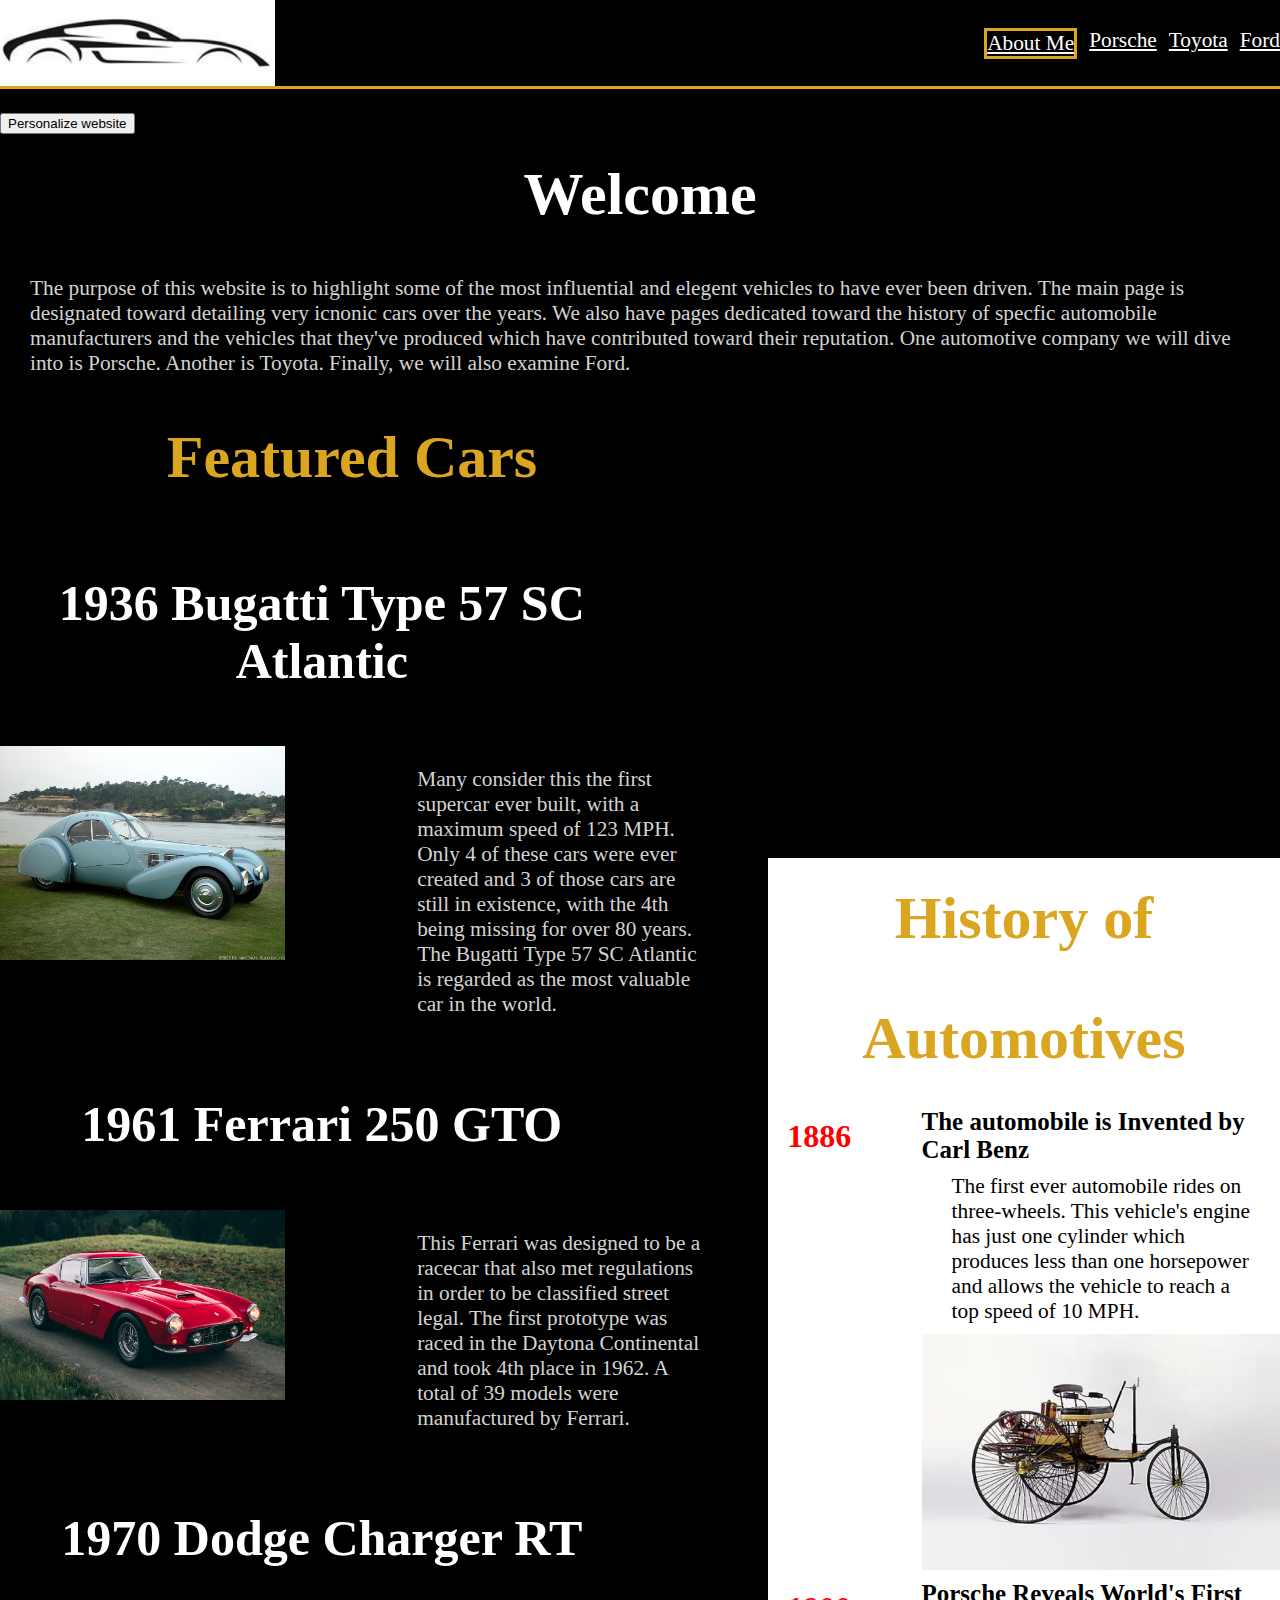
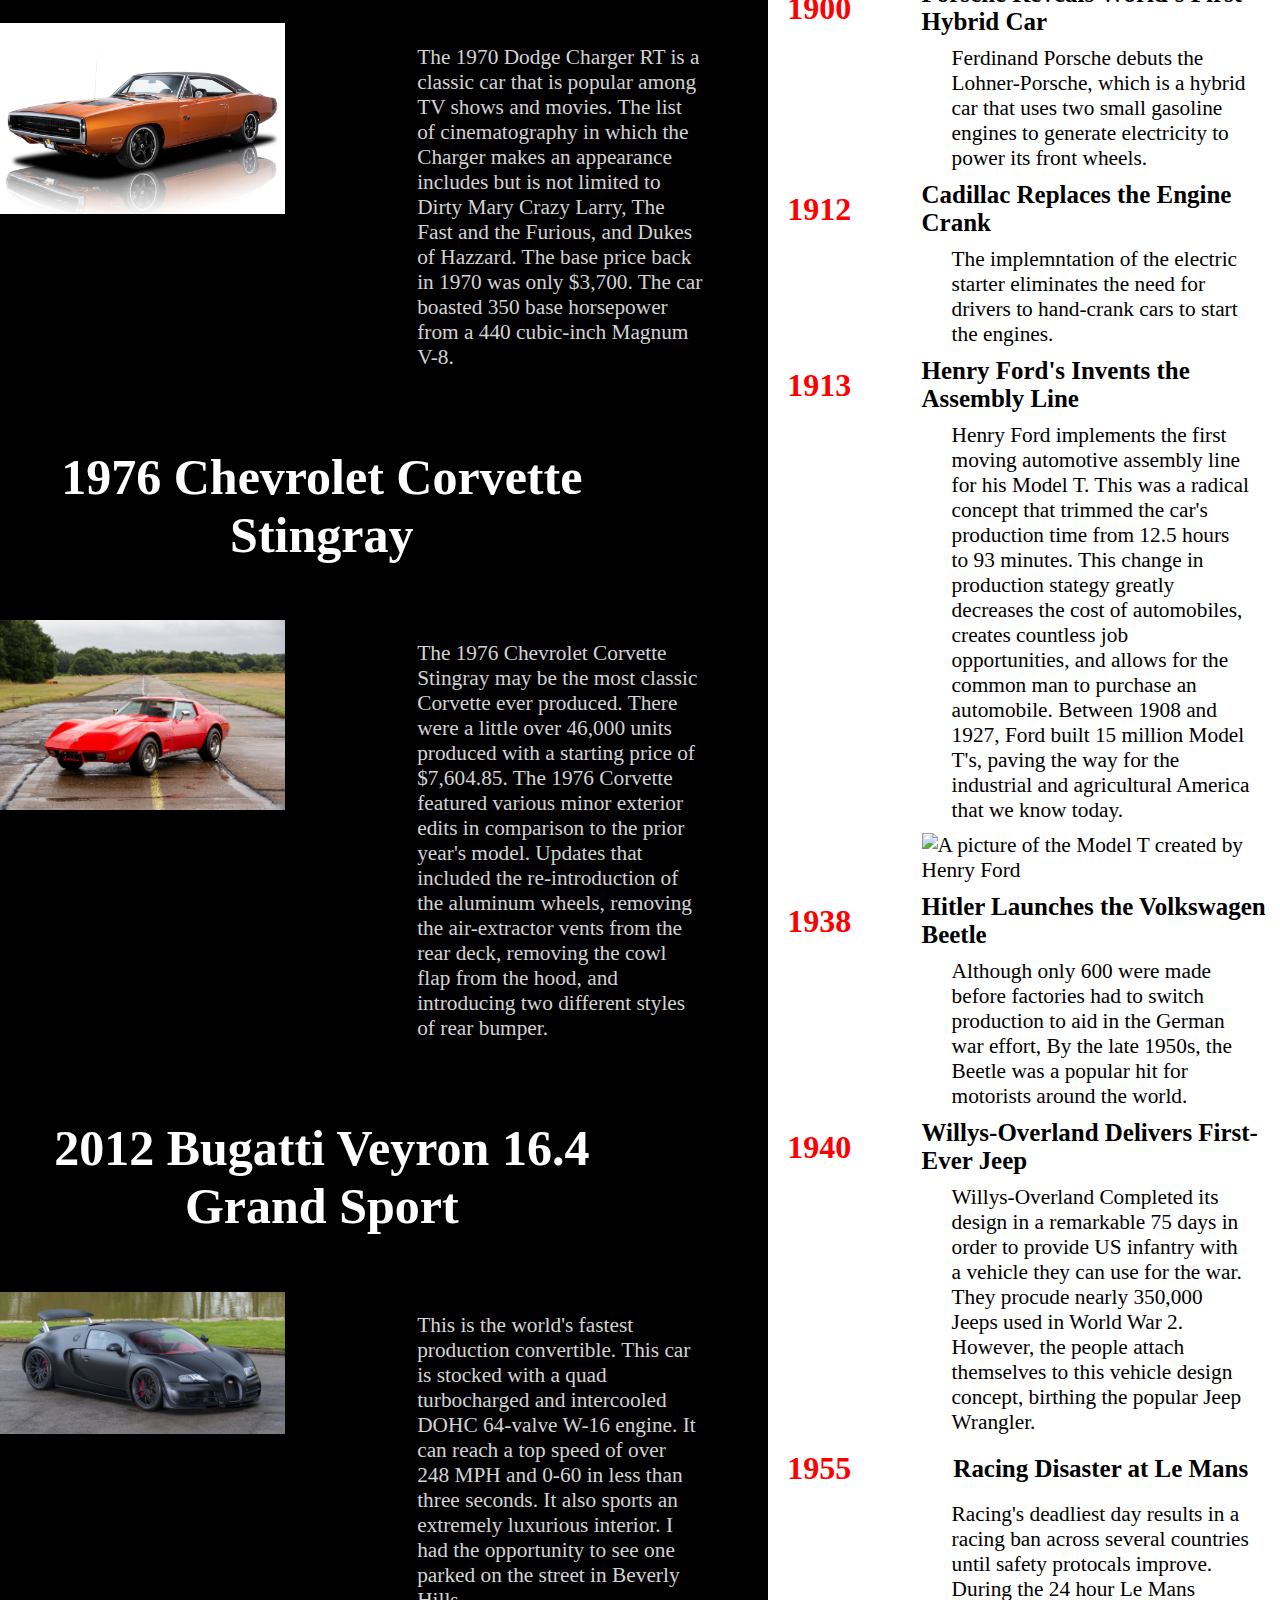
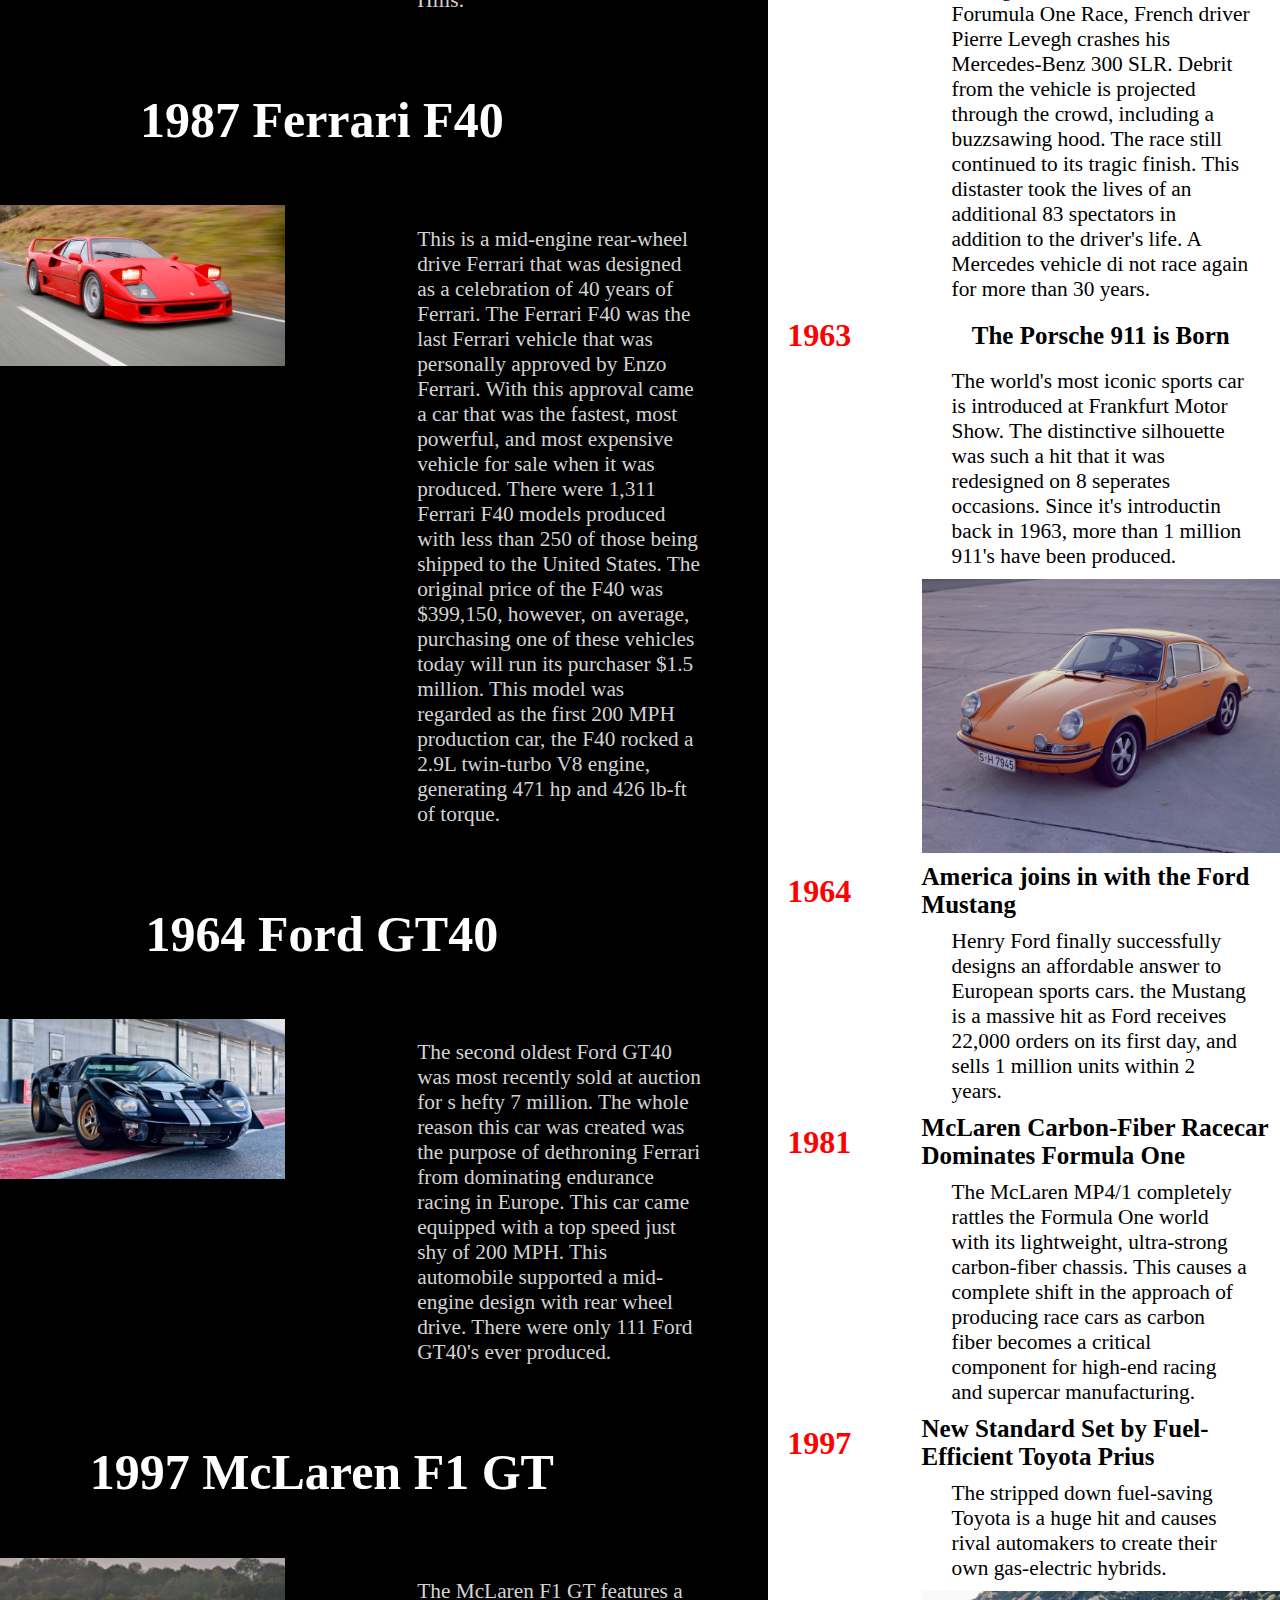
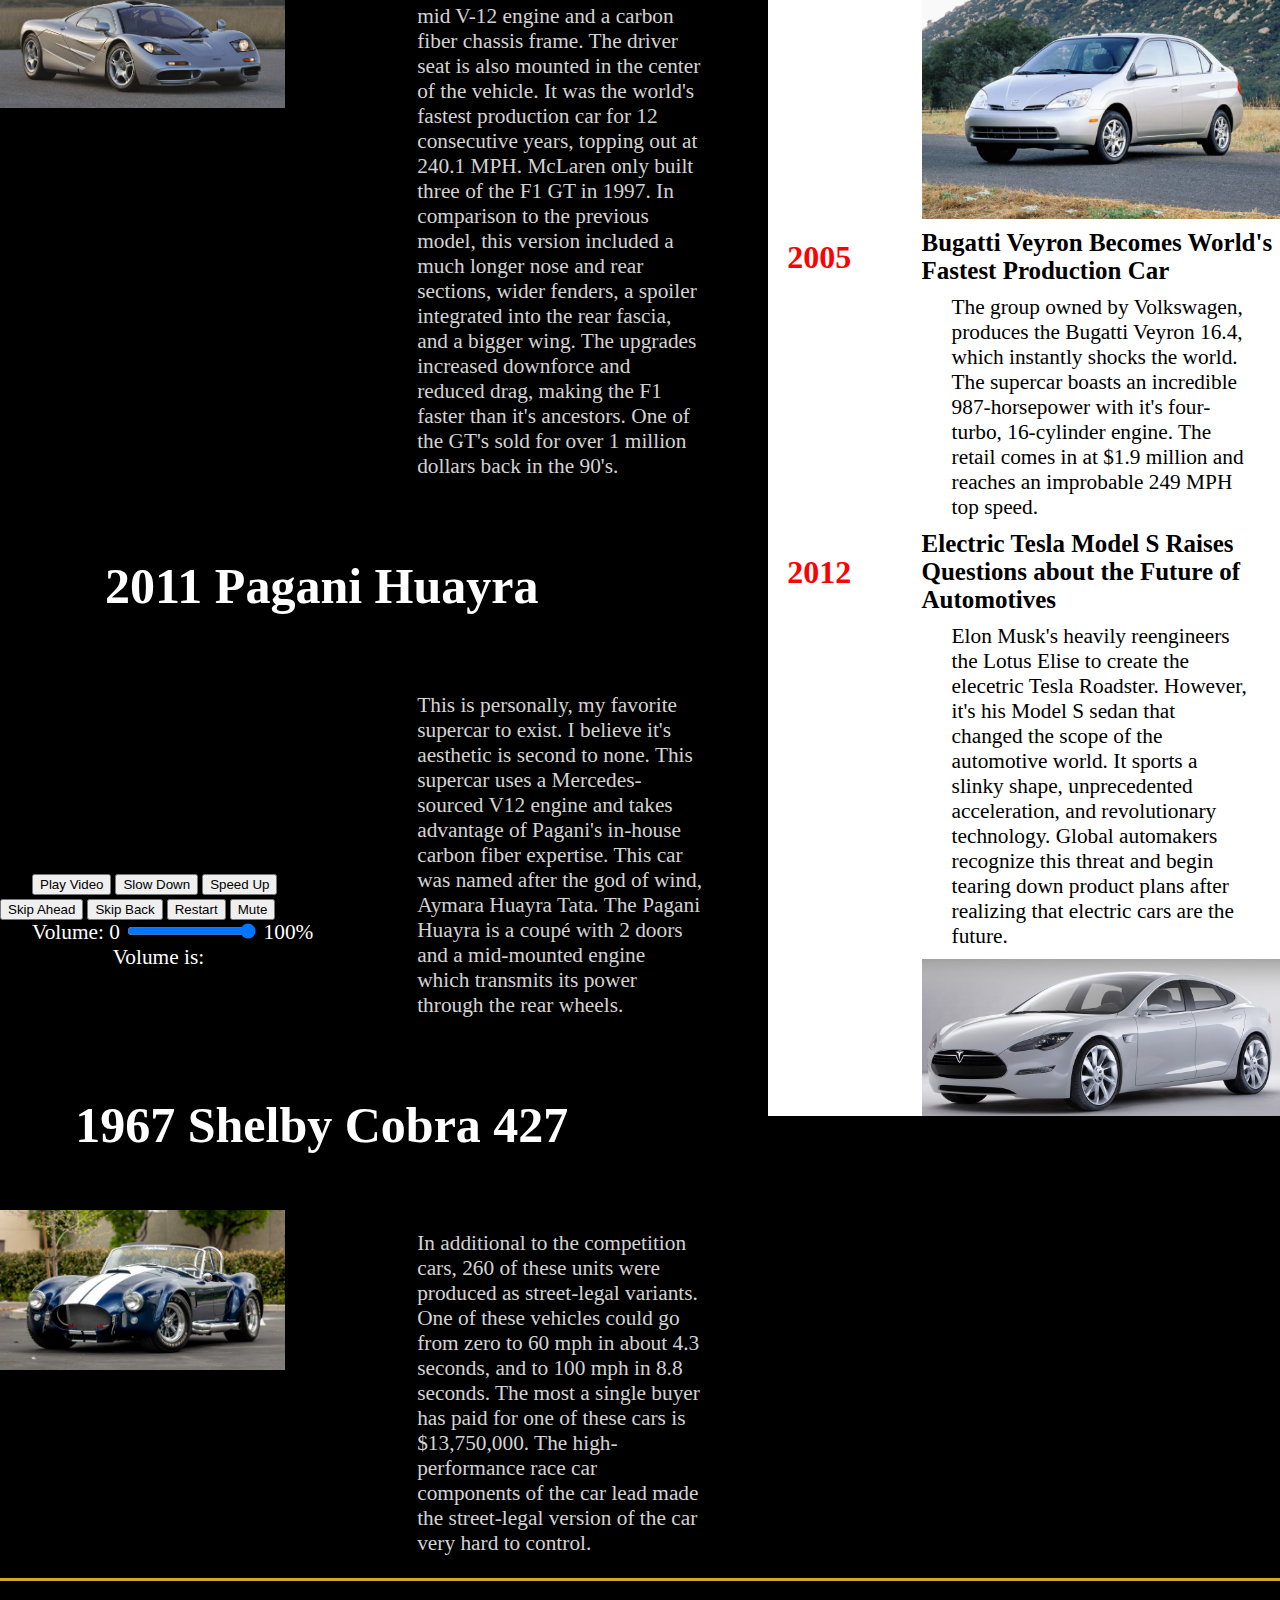
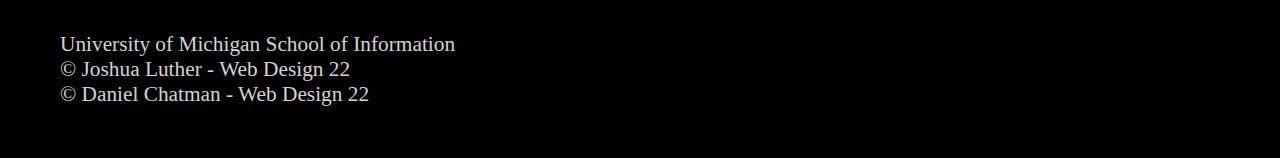
==== index.html @ d0c5b41c "Add files via upload" ====
<!DOCTYPE html>
<html lang="en">
<head>
    <meta charset="UTF-8">
    <link rel="stylesheet" type="text/css" href="css/html5reset.css">
    <link rel="stylesheet" type="text/css" href="css/starter.css">
    <link rel="stylesheet" type="text/css" href="css/style_index.css">
    <meta name="viewport" content="width=device-width, initial-scale=1.0">
    <title>Automotives</title>
</head>
<body>
    <a class = "skip" href="#main">Skip to Main Content</a>
    <header>
        <img src="images/logo.jpg" alt="Website's Emblem" id = "logo">
        <nav>
            <div class="nav_links">
                <a class="nav_item" id="index" href="index.html">About Me</a>
                <a class="nav_item" id="porsche" href="porsche.html">Porsche</a>
                <a class="nav_item" id="3rd_page" href="toyota.html">Toyota</a>
                <a class="nav_item" id="4th_page" href="ford.html">Ford</a>
            </div>
        </nav>
    </header>

    <main class="about" id="main">

        <button onclick="getpersonalizeddata()">Personalize website</button>

        <h1 id="welcome_h1">Welcome</h1>
        <p> The purpose of this website is to highlight some of the most influential and elegent vehicles to have ever been driven.
            The main page is designated toward detailing very icnonic cars over the years. 
            We also have pages dedicated toward the history of specfic automobile manufacturers and the vehicles that they've produced which have contributed toward their reputation.
            One automotive company we will dive into is Porsche. Another is Toyota. Finally, we will also examine Ford. </p>
        
        <div class = content>

            <div class = "history">

                <h1> History of Automotives </h1>

                <h2> 1886  </h2>
                <h3> The automobile is Invented by Carl Benz </h3>
                <p> The first ever automobile rides on three-wheels. This vehicle's engine has just one cylinder which produces 
                    less than one horsepower and allows the vehicle to reach a top speed of 10 MPH. </p>  
                <img src="images/history/first_automobile.jpg" alt="A picture of the very first automobile created by Carl Benz">
                
                <h2> 1900 </h2>
                <h3> Porsche Reveals World's First Hybrid Car</h3>
                <p> Ferdinand Porsche debuts the Lohner-Porsche, 
                    which is a hybrid car that uses two small gasoline engines to generate electricity to power its front wheels. </p>  

                <h2> 1912 </h2>
                <h3> Cadillac Replaces the Engine Crank </h3>
                <p> The implemntation of the electric starter eliminates the need for drivers to hand-crank cars to start the engines. </p> 

                <h2> 1913 </h2>
                <h3> Henry Ford's Invents the Assembly Line </h3>
                <p> Henry Ford implements the first moving automotive assembly line for his Model T. This was a radical concept that trimmed the car's production time from 12.5 hours to 93 minutes. 
                    This change in production stategy greatly decreases the cost of automobiles, creates countless job opportunities,
                    and allows for the common man to purchase an automobile. Between 1908 and 1927, Ford built 15 million Model T's, paving the way for the industrial and agricultural America that we know today. </p> 
                    <img src="images/history/model_t.jpg" alt="A picture of the Model T created by Henry Ford">

                <h2> 1938</h2>
                <h3> Hitler Launches the Volkswagen Beetle </h3>
                <p> Although only 600 were made before factories had to switch production to aid in the German war effort, 
                    By the late 1950s, the Beetle was a popular hit for motorists around the world. </p> 

                <h2> 1940 </h2>
                <h3> Willys-Overland Delivers First-Ever Jeep </h3>
                <p> Willys-Overland Completed its design in a remarkable 75 days in order to provide US infantry with a vehicle they can use for the war. 
                    They procude nearly 350,000 Jeeps used in World War 2.
                    However, the people attach themselves to this vehicle design concept, birthing the popular Jeep Wrangler. </p> 

                <h2> 1955 </h2>
                <h3> Racing Disaster at Le Mans </h3>
                <p> Racing's deadliest day results in a racing ban across several countries until safety protocals improve. 
                    During the 24 hour Le Mans Forumula One Race, French driver Pierre Levegh crashes his Mercedes-Benz 300 SLR. 
                    Debrit from the vehicle is projected through the crowd, including a buzzsawing hood. The race still continued to its tragic finish. 
                    This distaster took the lives of an additional 83 spectators in addition to the driver's life. 
                    A Mercedes vehicle di not race again for more than 30 years. </p> 

                <h2> 1963 </h2>
                <h3> The Porsche 911 is Born </h3>
                <p> The world's most iconic sports car is introduced at Frankfurt Motor Show. 
                    The distinctive silhouette was such a hit that it was redesigned on 8 seperates occasions. 
                    Since it's introductin back in 1963, more than 1 million 911's have been produced. </p> 
                    <img src="images/history/porsche_911.jpg" alt="A picture of the original 911 released by Porsche in 1963">

                <h2> 1964 </h2>
                <h3> America joins in with the Ford Mustang </h3>
                <p> Henry Ford finally successfully designs an affordable answer to European sports cars. 
                    the Mustang is a massive hit as Ford receives 22,000 orders on its first day, and sells 1 million units within 2 years. </p> 

                <h2> 1981 </h2>
                <h3> McLaren Carbon-Fiber Racecar Dominates Formula One</h3>
                <p> The McLaren MP4/1 completely rattles the Formula One world with its lightweight, ultra-strong carbon-fiber chassis. 
                    This causes a complete shift in the approach of producing race cars as carbon fiber becomes a critical component for high-end racing and supercar manufacturing. </p> 

                <h2> 1997 </h2>
                <h3> New Standard Set by Fuel-Efficient Toyota Prius </h3>
                <p> The stripped down fuel-saving Toyota is a huge hit and causes rival automakers to create their own gas-electric hybrids. </p> 
                    <img src="images/history/prius.jpg" alt="A picture of the original Prius released by Toyota in 1997">

                <h2> 2005 </h2>
                <h3> Bugatti Veyron Becomes World's Fastest Production Car </h3>
                <p> The group owned by Volkswagen, produces the Bugatti Veyron 16.4, which instantly shocks the world.
                    The supercar boasts an incredible 987-horsepower with it's four-turbo, 16-cylinder engine. 
                    The retail comes in at $1.9 million and reaches an improbable 249 MPH top speed. </p> 

                <h2> 2012 </h2>
                <h3> Electric Tesla Model S Raises Questions about the Future of Automotives </h3>
                <p> Elon Musk's heavily reengineers the Lotus Elise to create the elecetric Tesla Roadster. 
                    However, it's his Model S sedan that changed the scope of the automotive world. 
                    It sports a slinky shape, unprecedented acceleration, and revolutionary technology. 
                    Global automakers recognize this threat and begin tearing down product plans after realizing that electric cars are the future. </p> 
                <img src="images/history/tesla.jpg" alt="A picture of the Tesla Model S created by Elon Musk">

            </div>

            <div class = "features">

                <h1> Featured Cars</h1>

                <h2> 1936 Bugatti Type 57 SC Atlantic </h2>
                <img src="images/1936_Bugatti_Type57SCAtlantic1.jpg" alt="Image of a 1936 Bugatti Type 57 SC Atlantic">
                <p> Many consider this the first supercar ever built, with a maximum speed of 123 MPH. 
                    Only 4 of these cars were ever created and 3 of those cars are still in existence, with the 4th being missing for over 80 years. 
                    The Bugatti Type 57 SC Atlantic is regarded as the most valuable car in the world. </p>

                <h2> 1961 Ferrari 250 GTO </h2>
                <img src="images/1961_Ferrari_250.jpg" alt="Image of a 1961 Ferrari 250 GTO">
                <p> This Ferrari was designed to be a racecar that also met regulations in order to be classified street legal. 
                    The first prototype was raced in the Daytona Continental and took 4th place in 1962. 
                    A total of 39 models were manufactured by Ferrari. </p>

                <h2> 1970 Dodge Charger RT </h2>
                <img src="images/1970-dodge-charger-r-t.jpg" alt=" Image of a 1970 Dodge Charger RT">
                <p> The 1970 Dodge Charger RT is a classic car that is popular among TV shows and movies.
                    The list of cinematography in which the Charger makes an appearance includes but is not limited to Dirty Mary Crazy Larry, The Fast and the Furious, and Dukes of Hazzard. 
                    The base price back in 1970 was only $3,700. The car boasted 350 base horsepower from a 440 cubic-inch Magnum V-8. </p>


                <h2> 1976 Chevrolet Corvette Stingray </h2>
                <img  src="images/1976-chevrolet-corvette-stingray.jpg" alt="Image of a 1976 Chevrolet Corvette Stingray">
                <p> The 1976 Chevrolet Corvette Stingray may be the most classic Corvette ever produced. 
                    There were a little over 46,000 units produced with a starting price of $7,604.85. 
                    The 1976 Corvette featured various minor exterior edits in comparison to the prior year's model. 
                    Updates that included the re-introduction of the aluminum wheels, removing the air-extractor vents from the rear deck, 
                    removing the cowl flap from the hood, and introducing two different styles of rear bumper. </p>


                <h2> 2012 Bugatti Veyron 16.4 Grand Sport </h2>
                <img src="images/Bugatti_Veyron.jpeg" alt=" Image of a 2012 Bugatti Veyron 16.4 Grand Sport">
                <p> This is the world's fastest production convertible. This car is stocked with a quad turbocharged and intercooled DOHC 64-valve W-16 engine. 
                    It can reach a top speed of over 248 MPH and 0-60 in less than three seconds. It also sports an extremely luxurious interior. 
                    I had the opportunity to see one parked on the street in Beverly Hills. </p>

                <h2> 1987 Ferrari F40 </h2>
                <img src="images/Ferrari_F40.jpg" alt="Image of a 1987 Ferrari F40">
                <p> This is a mid-engine rear-wheel drive Ferrari that was designed as a celebration of 40 years of Ferrari. 
                    The Ferrari F40 was the last Ferrari vehicle that was personally approved by Enzo Ferrari. 
                    With this approval came a car that was the fastest, most powerful, and most expensive vehicle for sale when it was produced. 
                    There were 1,311 Ferrari F40 models produced with less than 250 of those being shipped to the United States. 
                    The original price of the F40 was $399,150, however, on average, purchasing one of these vehicles today will run its purchaser $1.5 million. 
                    This model was regarded as the first 200 MPH production car, the F40 rocked a 2.9L twin-turbo V8 engine, generating 471 hp and 426 lb-ft of torque. </p>

                <h2> 1964 Ford GT40 </h2>
                <img src="images/Ford_GT40.jpg" alt="Image of a 1964 Ford GT40">
                <p> The second oldest Ford GT40 was most recently sold at auction for s hefty 7 million. 
                    The whole reason this car was created was the purpose of dethroning Ferrari from dominating endurance racing in Europe. 
                    This car came equipped with a top speed just shy of 200 MPH. This automobile supported a mid-engine design with rear wheel drive. 
                    There were only 111 Ford GT40's ever produced. </p>


                <h2> 1997 McLaren F1 GT </h2>
                <img src="images/McLaren_F1.png" alt="Image of a 1997 McLaren F1 GT">
                <p> The McLaren F1 GT features a mid V-12 engine and a carbon fiber chassis frame. 
                    The driver seat is also mounted in the center of the vehicle. It was the world's fastest production car for 12 consecutive years, 
                    topping out at 240.1 MPH. McLaren only built three of the F1 GT in 1997. 
                    In comparison to the previous model, this version included a much longer nose and rear sections, wider fenders, a spoiler integrated into the rear fascia, and a bigger wing. 
                    The upgrades increased downforce and reduced drag, making the F1 faster than it's ancestors. 
                    One of the GT's sold for over 1 million dollars back in the 90's. </p>


                <h2> 2011 Pagani Huayra </h2>
                <div class = "video_package">
                    
            
                    <figure>

                        <figcaption>2011 Pagani Hauyra</figcaption>
            
                        <video class = "video" 
                            autoplay="false" 
                            width="100%" 
                            height="100%" 
                            id="player1" 
                            preload="none"
                            src="assets/Huayra_alt.MOV">
                            
                            <track src="captions_en.vtt" kind="captions" srclang="en" label="english_captions">	
                                Your browser does not support HTML5 video.
                        </video>
            
                    </figure> 

                    <div class = "options">
                        <button  id = "play">Play Video</button>
                        <button  id = "slower">Slow Down</button>
                        <button  id = "faster">Speed Up</button>
                        <button  id = "skip_forward">Skip Ahead</button>
                        <button  id = "skip_backward">Skip Back</button>
                        <button  id = "restart">Restart</button>
                        <button id="mute">Mute</button><br>
                    </div>
                    
            
                    <label for="slider">Volume</label>: 0 <input type="range" id="slider" min="0" max="100" value="100" step="10"> 100%<br>
                    <div id = "volume">Volume is: <span id = "volume"> </span><br><br></div>
            
                    <script src='js/video.js'></script>
            
                </div>
                <img class = "reduced" src="images/Pagani_Huayra.jpg" alt="Image of a 2011 Pagani Huayra">

                <p> This is personally, my favorite supercar to exist. I believe it's aesthetic is second to none. 
                    This supercar uses a Mercedes-sourced V12 engine and takes advantage of Pagani's in-house carbon fiber expertise. 
                    This car was named after the god of wind, Aymara Huayra Tata. 
                    The Pagani Huayra is a coupé with 2 doors and a mid-mounted engine which transmits its power through the rear wheels. </p>


                <h2> 1967 Shelby Cobra 427 </h2>
                <img src="images/shelby-cobra-427.jpg" alt="Image of a 1967 Shelby Cobra 427">
                <p> In additional to the competition cars, 260 of these units were produced as street-legal variants. 
                    One of these vehicles could go from zero to 60 mph in about 4.3 seconds, and to 100 mph in 8.8 seconds. 
                    The most a single buyer has paid for one of these cars is $13,750,000. 
                    The high-performance race car components of the car lead made the street-legal version of the car very hard to control. </p>

            </div>
            
        </div>

    </main>

    <script>
        
        function getpersonalizeddata(){
            
        let nm = prompt("How should we address you?");
        document.querySelector("#welcome_h1").innerHTML= "Welcome " + nm + "!";

        }

    </script>

    <footer>
        <p class = "foot">University of Michigan School of Information <br/>
            &copy; Joshua Luther - Web Design 22<br/>
            &copy; Daniel Chatman - Web Design 22</p>
    </footer>

</body>
</html>
---- css/starter.css ----
/* The navigation must clearly display the current page within the nav element. */

/* Each page should contain a main section that can be reached using a Jump to Content option with the first tab on the page.
Main must be after the navigation. */

/* One page with the images must have a component that uses grid */

/* The grid layout must change in each of your three screen sizes using min-width media queries. */

/* One page with the images must have a component that uses flexbox */

/* The flex layout must change in each of your three screen sizes using min-width media queries. */

/* Media queries for two additional layouts - tablet, and larger screen. 
the flow of elements must change, elements must hide, and grid/flex properties should be altered.*/

/* If you are using animation, you must include a prefers-reduced-motion media-query that turns it off. */

body{
  margin: 0;
  padding: 0;
  font-size: 16pt;
  background-color: gray;
}

header{
  background-color: black;
  color: white;
  border-bottom: 3px solid goldenrod;
  margin-bottom: 20px;

  display: flex;
  flex-direction: column;
  align-items: center;
  flex-wrap: wrap;
}

h1{
  font-size: 2em;
  text-align: center;
  line-height: 2;
}

h2{
  font-size: 1.5em;
  text-align: center;
  padding: 5px;
}

p {
  padding: 0 30px;
} 



a.skip{
  background: white;
  left: 0;
  padding: 6px;
  position: absolute;
  top: -40px;
  -webkit-transition: top 1s ease-out;
  transition: top 1s ease-out;
  z-index: 1;
}

a.skip:focus{
  top:20px;
  color: black;
  text-decoration-style: solid;
}

*:focus{
  border: 2px solid black;
}


.nav_item a{
  padding: 10px;
}

.nav_item a:hover, a:focus{
  color: goldenrod;
  text-decoration: underline;
  -webkit-text-decoration-style: dotted;
          text-decoration-style: dotted;
}

a:link, a:visited{

  color: white;

}

footer{
  background-color: black;
  border-top: 3px solid goldenrod;
  color: white;
  padding: 30px;
  text-align: center;
}


@keyframes logo {
  from {

      width: 25px;
      opacity: 0;

  }

  to {

      width: 275px;
      opacity: 1;

  }
}

#logo{

 
  animation-name: logo;
  animation-duration: 5s;
  width: 275px;

}

.nav_links{

  display: flex;
  flex-direction: column;
  flex-wrap: wrap;
  text-align: center;
  gap: 5px;

}

@media screen and (min-width: 768px) {

.nav_links{
  
  display: flex;
  flex-direction: row;
  flex-wrap: nowrap;
  gap: 12px;

}

}

@media screen and (min-width: 1280px) {

  /* Step 11: Edit the css for the header tag (all instances) and the nav_links class to match our example using flex-properties.
  The logo should be as far to the left as possible and the links as far to the right as possible.
  Use flex properties, NOT position properties. */
  header{
  
      display: flex;
      justify-content: space-between;
      flex-direction: row;
      flex-wrap: wrap;
  
  }

}

@media(prefers-reduced-motion: reduce){

  /* Step 14: The logo class should appear but not be animated if prefers-reduced-motion is selected in the accessibility preferences. */
  #logo{
  
      animation: none;
  
  }
  
}
---- css/style_index.css ----
/* The navigation must clearly display the current page within the nav element. */

/* Each page should contain a main section that can be reached using a Jump to Content option with the first tab on the page.
Main must be after the navigation. */

/* One page with the images must have a component that uses grid */

/* The grid layout must change in each of your three screen sizes using min-width media queries. */

/* One page with the images must have a component that uses flexbox */

/* The flex layout must change in each of your three screen sizes using min-width media queries. */

/* Media queries for two additional layouts - tablet, and larger screen. 
the flow of elements must change, elements must hide, and grid/flex properties should be altered.*/

/* If you are using animation, you must include a prefers-reduced-motion media-query that turns it off. */

nav #index{

    border: 3px solid goldenrod;

}

h3{
    color: white;
}


body{

    background-color: black;

}

#main > p{

    display: none;

}

h1{

    font-size: 60px;
    display: grid;
    width: 90%;
    text-align: center;

}


.history{

    width: 100%;
    display: flex;
    flex-direction: column;
    flex-wrap: nowrap;
    background-color: black;

}

.history > h1{
    color: goldenrod;
    display: block;
}

.history h2{

    color: red;

}

h1{

    text-align: center;
    color: white;
    margin: auto;

}

h2{

    text-align: center;
    color: white;

}

.video_package
{
    color: white;
}
figure{
    color: white;
}

figcaption{
    color: white;
    display:none;
}
.history h3{

    text-align: center;
    color: white;

}

p{

    text-align: left;
    color: lightgray;

}

.features{

    width: 100%;
    display: grid;
    margin: auto;
    grid-template-columns: 100%;
    justify-items: center;
    background-color: black;
    gap: 10px 10%;

}

.features img{

    justify-content: center;
    align-items: center;
    width: 100%;

}

.features h1{

    text-align: center;
    color: goldenrod;
    margin: auto;

}

.video_package{

    display: block;
    justify-items: center;
    width: 100%

}

.video_package #volume{

    color: white;

}

.video_package label{

    color: white;

}

.reduced{

    display: none;

}

.options {
    border: none;
    color: white;
    padding: 15px 32px;
    text-align: center;
    text-decoration: none;
    display: inline;
    font-size: 16px;
    width: 100%;

    /* WHy does this go back to left when I play the video */
    justify-items: center;
    margin: auto;
}

/* Change volume slider color */

@media screen and (min-width: 768px) {

    #main > h1{

        display: block;
    
    }

    #main > p{

        display: block;
    
    }

    .history{

        width: 100%;
        display: grid;
        margin: auto;
        grid-template-columns: 20% 80%;
        align-items: left;
        background-color: black;
    
    }
    
    .history h1{
    
        grid-column: 1/3;
        text-align: center;
    
    }
    
    .history h2{
    
        grid-column: 1/2;
        text-align: left;
        justify-content: center;
        justify-items: center;
        align-items: center;
        margin: auto;
    
    }
    
    .history h3{
    
        grid-column: 2/3;
        text-align: left;
        justify-content: center;
        justify-items: center;
        align-items: center;
    
    }
    
    .history p{
    
        grid-column: 1/3;
    
    }

    .history img{
    
        grid-column: 1/3;
        width: 100%;
    
    }
    
}

@media screen and (min-width: 1280px) {


    .features{
        
        grid-row-start: 1;
        grid-column: 1/2;
        width: 100%;
        display: grid;
        margin: auto;
        grid-template-columns: 45% 45%;
        justify-content: space-evenly;
        align-items: center;
        background-color: black;

    }

    .features h1{

        grid-column: 1/3;
        text-align: center;

    }

    .features > h2{

        grid-column: 1/3;
        font-size: 50px;
        display: inline;
        width: 90%;
        text-align: center;

    }

    .features > p{

        width: 90%;

    }

    .features > img{

        width: 90%;
        align-items: center;

    }

    .history{

        grid-row-start: 1;
        grid-column: 3/4;
        width: 100%;
        display: grid;
        margin: auto;
        grid-template-columns: 20% 10% 35% 35%;
        align-items: left;
        background-color: white;
        
        row-gap: 10px;

    }

    .history h1{

        grid-column: 1/5;
        text-align: center;

    }

    .history h2{

        grid-column: 1;
        margin: auto;

    }

    .history h3{

        color: black;
        grid-column: 3/5;
        margin: auto;

    }

    .history p{

        color: black;
        grid-column: 3/5;
        margin: auto;

    }

    .history img{

        grid-column: 3/5;
        margin: auto;
        width: 100%;

    }


    .content{

        display: grid;
        display: grid;
        margin: auto;
        grid-template-columns: 55% 5% 40%;
        background-color: black;  
   

    }

    .content > div{

        justify-content: start;
        align-items: flex-start;
        justify-items: flex-start;

    }
}

@media(prefers-reduced-motion: reduce){

.video_package{

    display: none;

}

.reduced{

    display: block;

}

}
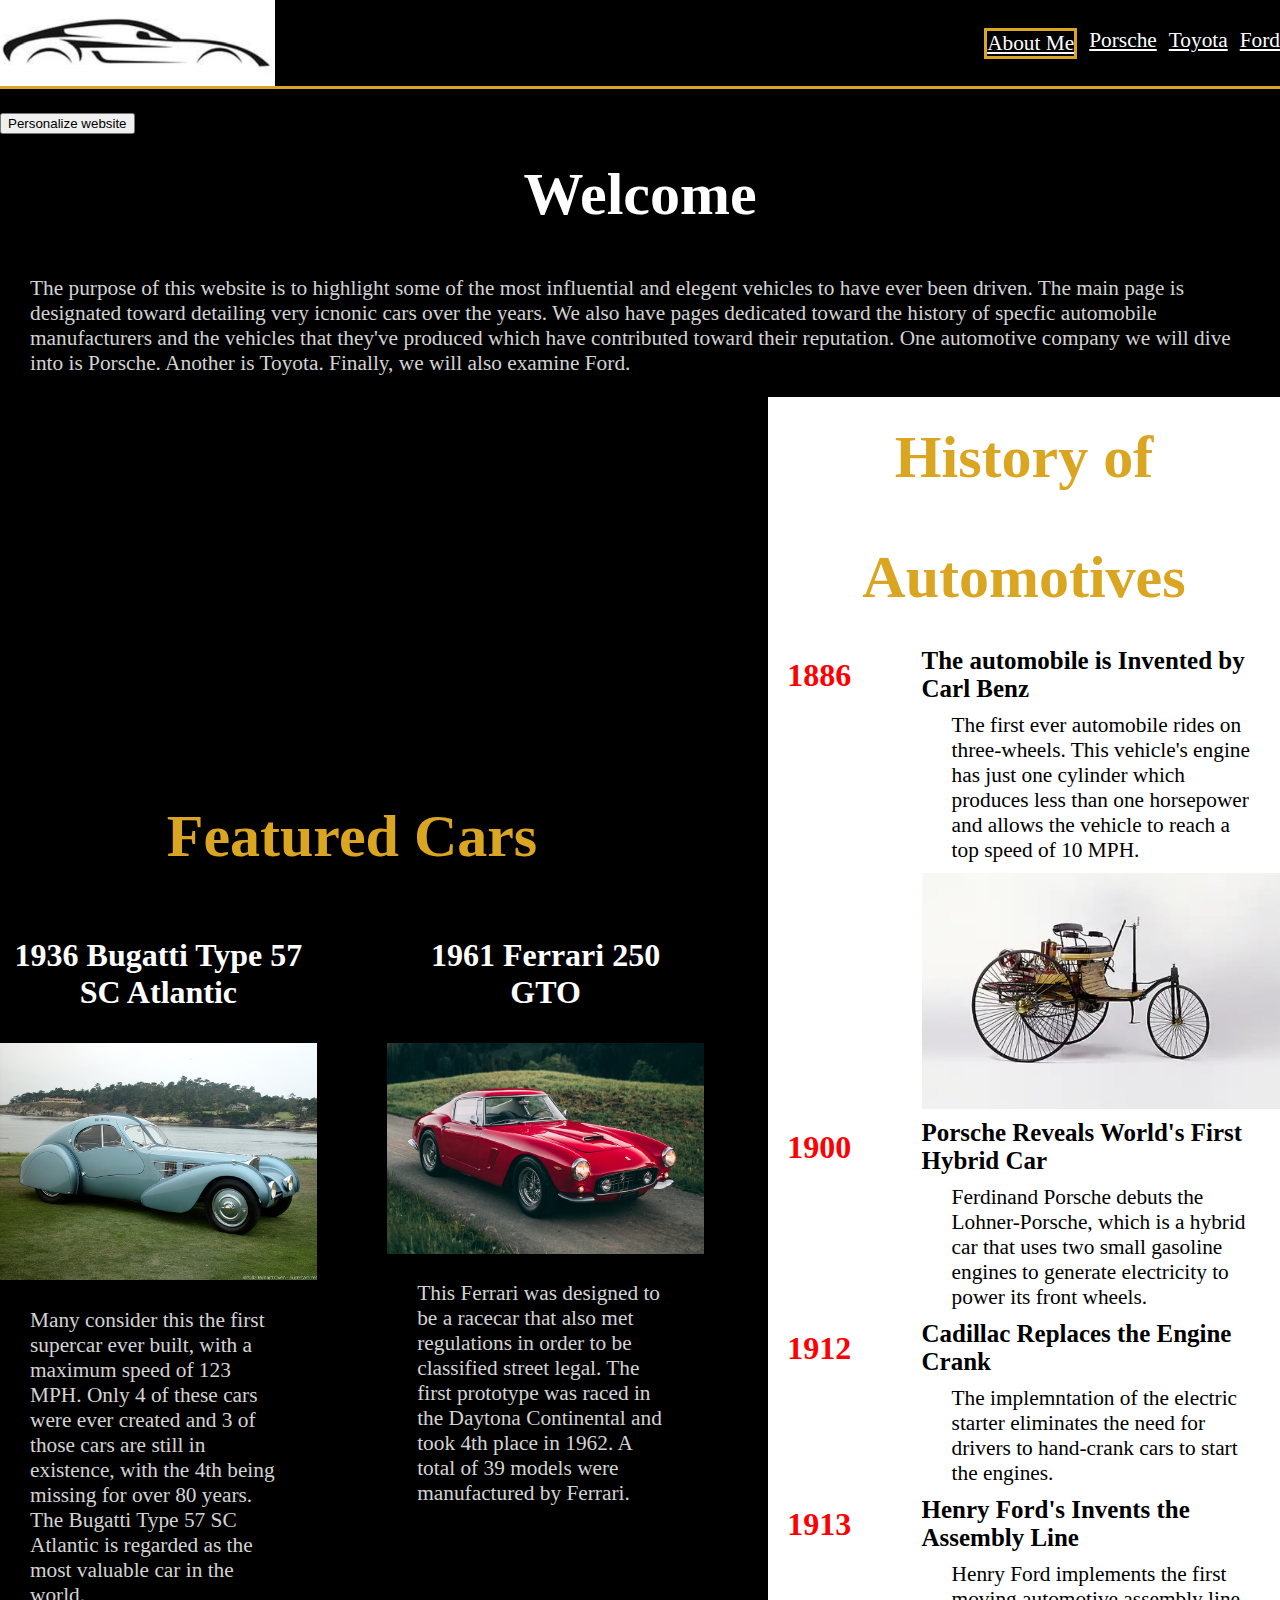
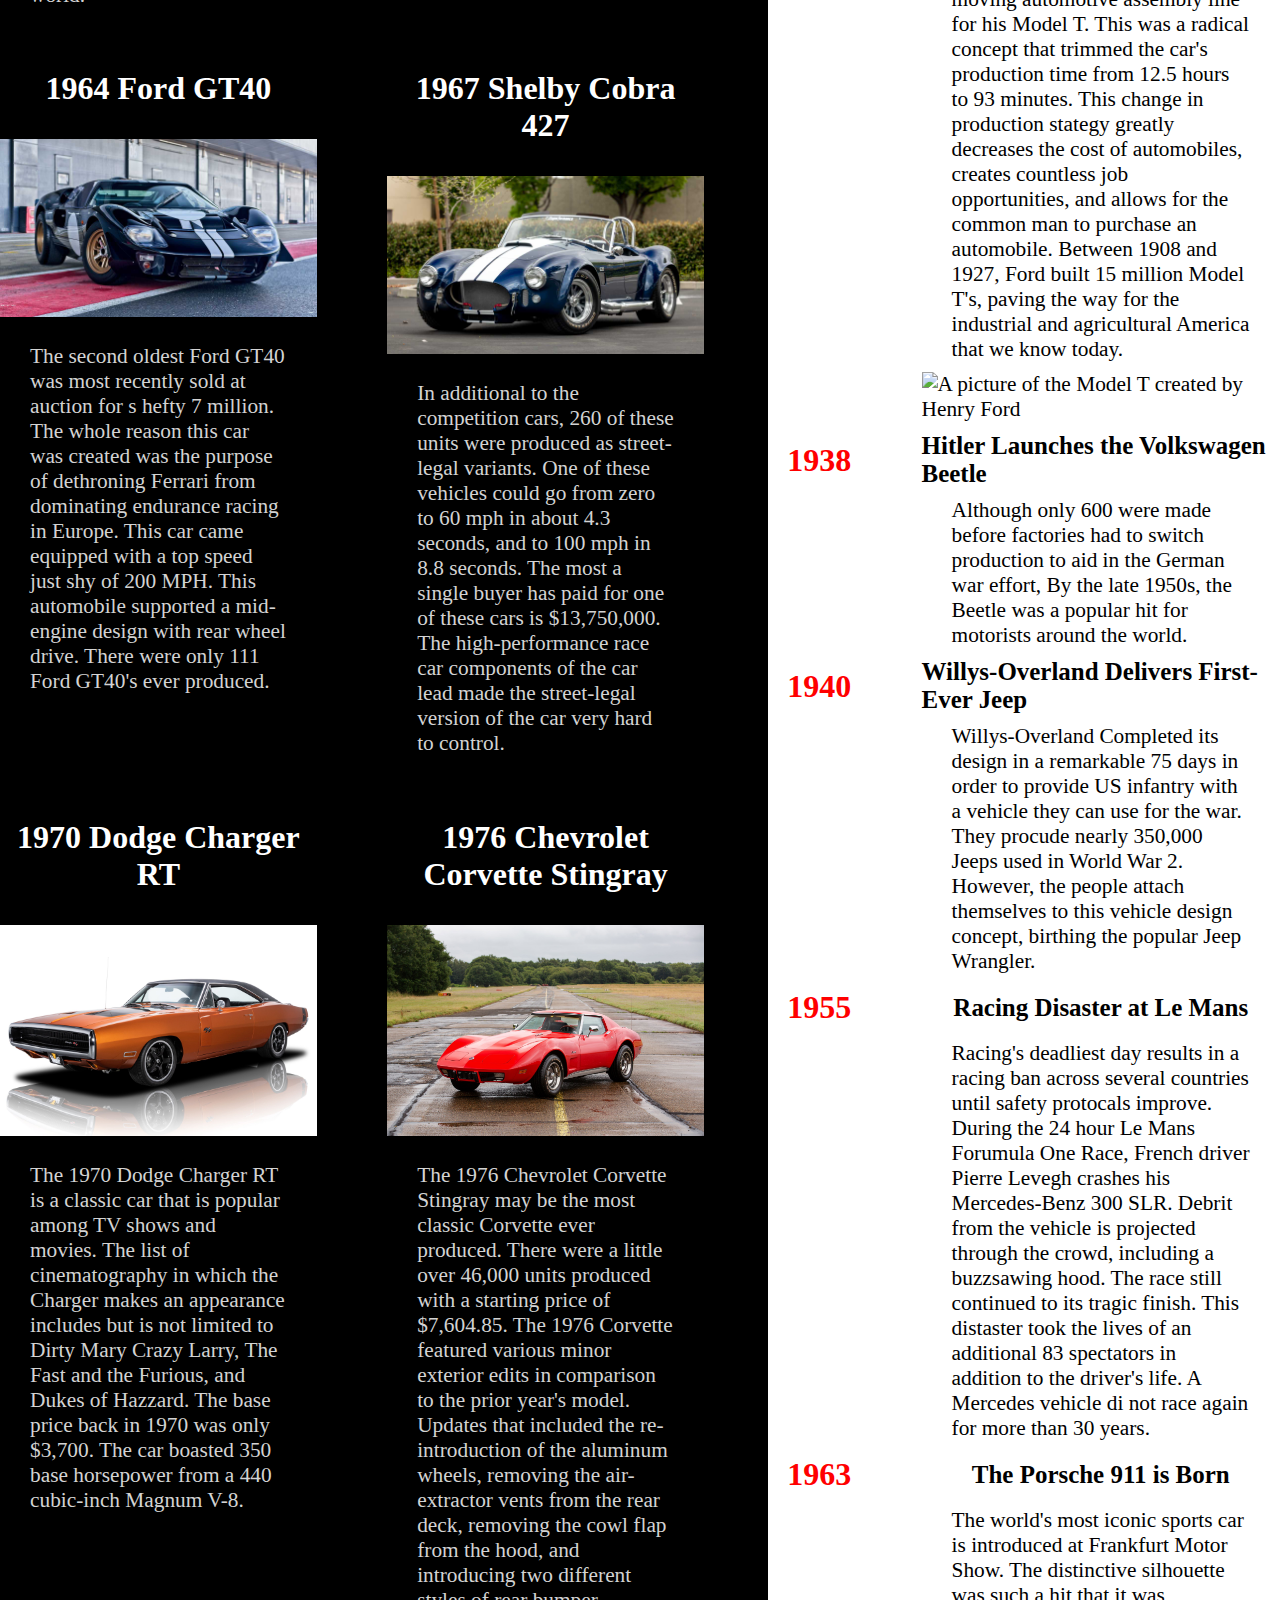
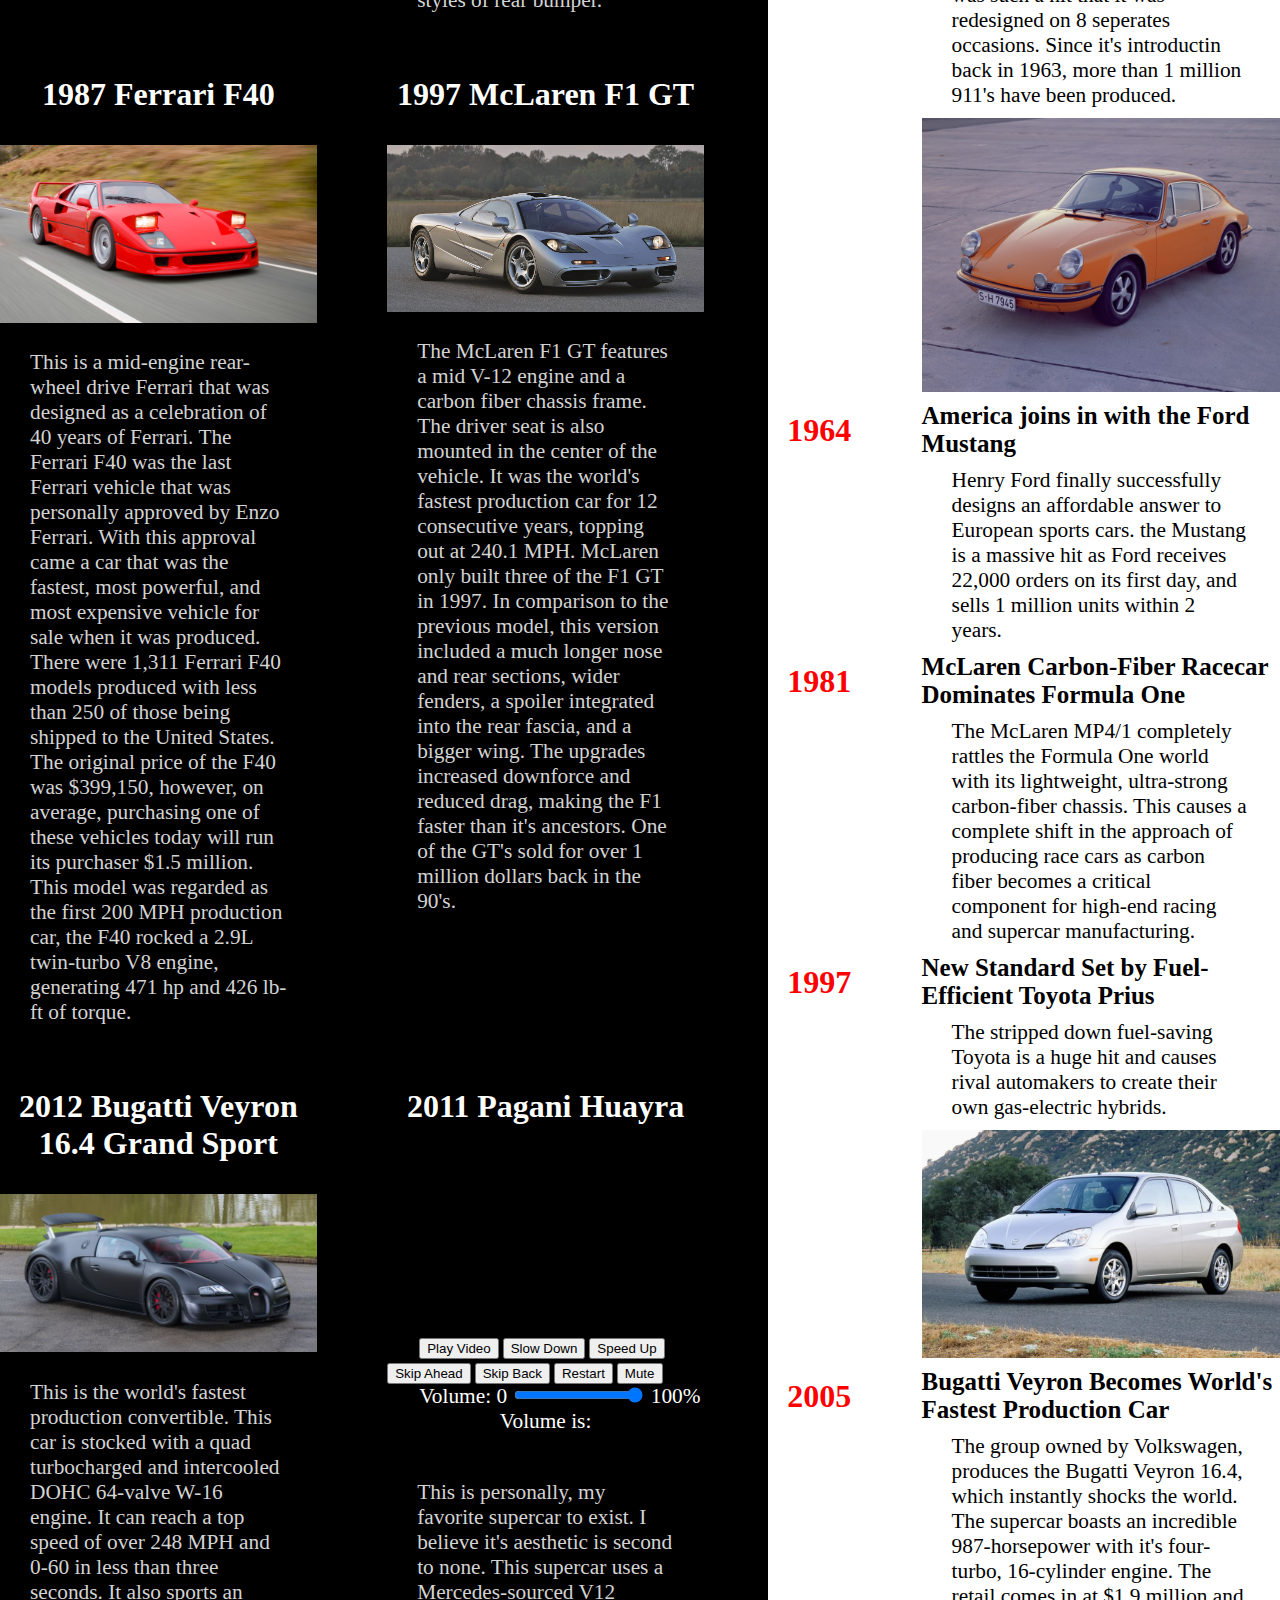
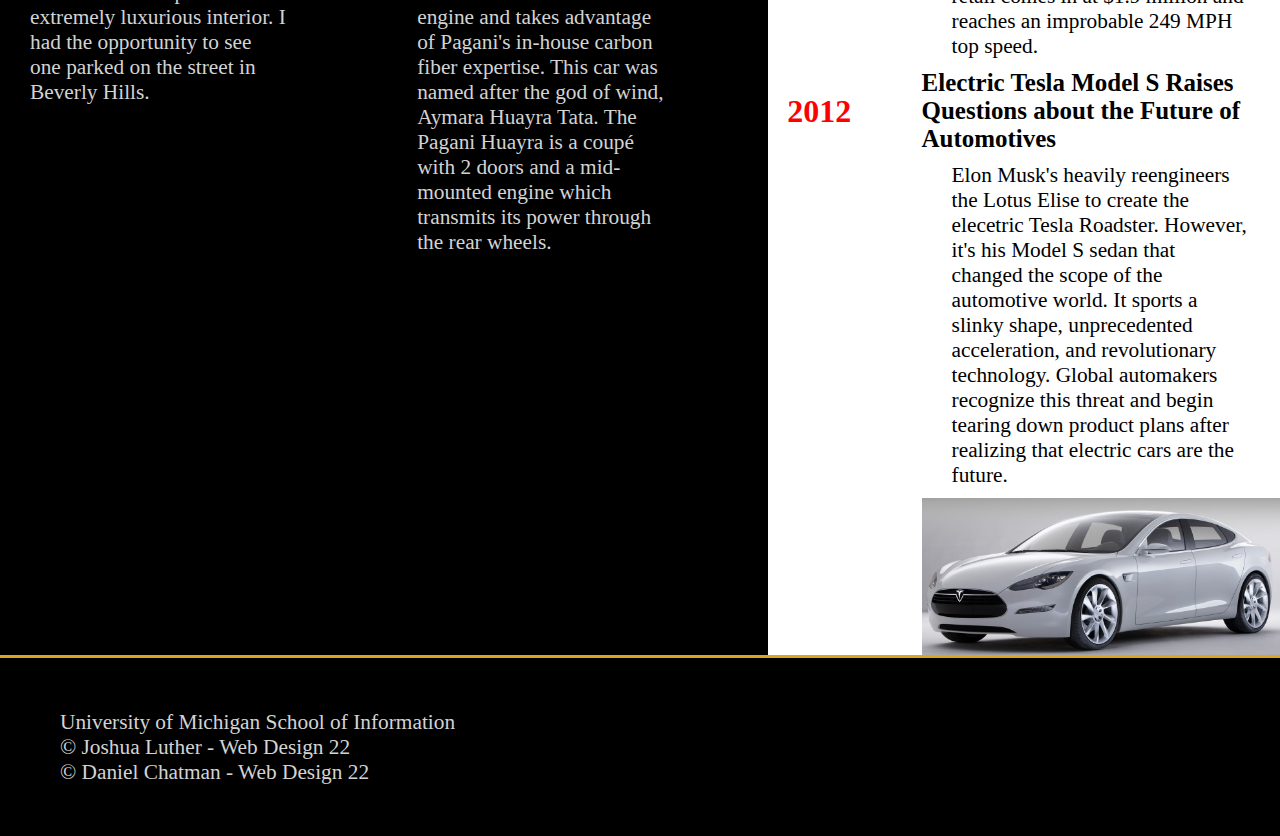
==== commit 234a0bd6: "Add files via upload" ====
--- a/index.html
+++ b/index.html
@@ -121,120 +121,138 @@
 
                 <h1> Featured Cars</h1>
 
-                <h2> 1936 Bugatti Type 57 SC Atlantic </h2>
-                <img src="images/1936_Bugatti_Type57SCAtlantic1.jpg" alt="Image of a 1936 Bugatti Type 57 SC Atlantic">
-                <p> Many consider this the first supercar ever built, with a maximum speed of 123 MPH. 
-                    Only 4 of these cars were ever created and 3 of those cars are still in existence, with the 4th being missing for over 80 years. 
-                    The Bugatti Type 57 SC Atlantic is regarded as the most valuable car in the world. </p>
-
-                <h2> 1961 Ferrari 250 GTO </h2>
-                <img src="images/1961_Ferrari_250.jpg" alt="Image of a 1961 Ferrari 250 GTO">
-                <p> This Ferrari was designed to be a racecar that also met regulations in order to be classified street legal. 
-                    The first prototype was raced in the Daytona Continental and took 4th place in 1962. 
-                    A total of 39 models were manufactured by Ferrari. </p>
-
+                <div>
+                    <h2> 1936 Bugatti Type 57 SC Atlantic </h2>
+                    <img src="images/1936_Bugatti_Type57SCAtlantic1.jpg" alt="Image of a 1936 Bugatti Type 57 SC Atlantic">
+                    <p> Many consider this the first supercar ever built, with a maximum speed of 123 MPH. 
+                        Only 4 of these cars were ever created and 3 of those cars are still in existence, with the 4th being missing for over 80 years. 
+                        The Bugatti Type 57 SC Atlantic is regarded as the most valuable car in the world. </p>
+                </div>
+
+                <div>
+                    <h2> 1961 Ferrari 250 GTO </h2>
+                    <img src="images/1961_Ferrari_250.jpg" alt="Image of a 1961 Ferrari 250 GTO">
+                    <p> This Ferrari was designed to be a racecar that also met regulations in order to be classified street legal. 
+                        The first prototype was raced in the Daytona Continental and took 4th place in 1962. 
+                        A total of 39 models were manufactured by Ferrari. </p>
+                </div>
+
+                <div>
+                    <h2> 1964 Ford GT40 </h2>
+                    <img src="images/Ford_GT40.jpg" alt="Image of a 1964 Ford GT40">
+                    <p> The second oldest Ford GT40 was most recently sold at auction for s hefty 7 million. 
+                        The whole reason this car was created was the purpose of dethroning Ferrari from dominating endurance racing in Europe. 
+                        This car came equipped with a top speed just shy of 200 MPH. This automobile supported a mid-engine design with rear wheel drive. 
+                        There were only 111 Ford GT40's ever produced. </p>
+                </div>
+
+                <div>
+                    <h2> 1967 Shelby Cobra 427 </h2>
+                    <img src="images/shelby-cobra-427.jpg" alt="Image of a 1967 Shelby Cobra 427">
+                    <p> In additional to the competition cars, 260 of these units were produced as street-legal variants. 
+                        One of these vehicles could go from zero to 60 mph in about 4.3 seconds, and to 100 mph in 8.8 seconds. 
+                        The most a single buyer has paid for one of these cars is $13,750,000. 
+                        The high-performance race car components of the car lead made the street-legal version of the car very hard to control. </p>
+                </div>
+
+                <div>
                 <h2> 1970 Dodge Charger RT </h2>
                 <img src="images/1970-dodge-charger-r-t.jpg" alt=" Image of a 1970 Dodge Charger RT">
                 <p> The 1970 Dodge Charger RT is a classic car that is popular among TV shows and movies.
                     The list of cinematography in which the Charger makes an appearance includes but is not limited to Dirty Mary Crazy Larry, The Fast and the Furious, and Dukes of Hazzard. 
                     The base price back in 1970 was only $3,700. The car boasted 350 base horsepower from a 440 cubic-inch Magnum V-8. </p>
-
-
-                <h2> 1976 Chevrolet Corvette Stingray </h2>
-                <img  src="images/1976-chevrolet-corvette-stingray.jpg" alt="Image of a 1976 Chevrolet Corvette Stingray">
-                <p> The 1976 Chevrolet Corvette Stingray may be the most classic Corvette ever produced. 
-                    There were a little over 46,000 units produced with a starting price of $7,604.85. 
-                    The 1976 Corvette featured various minor exterior edits in comparison to the prior year's model. 
-                    Updates that included the re-introduction of the aluminum wheels, removing the air-extractor vents from the rear deck, 
-                    removing the cowl flap from the hood, and introducing two different styles of rear bumper. </p>
-
-
-                <h2> 2012 Bugatti Veyron 16.4 Grand Sport </h2>
-                <img src="images/Bugatti_Veyron.jpeg" alt=" Image of a 2012 Bugatti Veyron 16.4 Grand Sport">
-                <p> This is the world's fastest production convertible. This car is stocked with a quad turbocharged and intercooled DOHC 64-valve W-16 engine. 
-                    It can reach a top speed of over 248 MPH and 0-60 in less than three seconds. It also sports an extremely luxurious interior. 
-                    I had the opportunity to see one parked on the street in Beverly Hills. </p>
-
-                <h2> 1987 Ferrari F40 </h2>
-                <img src="images/Ferrari_F40.jpg" alt="Image of a 1987 Ferrari F40">
-                <p> This is a mid-engine rear-wheel drive Ferrari that was designed as a celebration of 40 years of Ferrari. 
-                    The Ferrari F40 was the last Ferrari vehicle that was personally approved by Enzo Ferrari. 
-                    With this approval came a car that was the fastest, most powerful, and most expensive vehicle for sale when it was produced. 
-                    There were 1,311 Ferrari F40 models produced with less than 250 of those being shipped to the United States. 
-                    The original price of the F40 was $399,150, however, on average, purchasing one of these vehicles today will run its purchaser $1.5 million. 
-                    This model was regarded as the first 200 MPH production car, the F40 rocked a 2.9L twin-turbo V8 engine, generating 471 hp and 426 lb-ft of torque. </p>
-
-                <h2> 1964 Ford GT40 </h2>
-                <img src="images/Ford_GT40.jpg" alt="Image of a 1964 Ford GT40">
-                <p> The second oldest Ford GT40 was most recently sold at auction for s hefty 7 million. 
-                    The whole reason this car was created was the purpose of dethroning Ferrari from dominating endurance racing in Europe. 
-                    This car came equipped with a top speed just shy of 200 MPH. This automobile supported a mid-engine design with rear wheel drive. 
-                    There were only 111 Ford GT40's ever produced. </p>
-
-
-                <h2> 1997 McLaren F1 GT </h2>
-                <img src="images/McLaren_F1.png" alt="Image of a 1997 McLaren F1 GT">
-                <p> The McLaren F1 GT features a mid V-12 engine and a carbon fiber chassis frame. 
-                    The driver seat is also mounted in the center of the vehicle. It was the world's fastest production car for 12 consecutive years, 
-                    topping out at 240.1 MPH. McLaren only built three of the F1 GT in 1997. 
-                    In comparison to the previous model, this version included a much longer nose and rear sections, wider fenders, a spoiler integrated into the rear fascia, and a bigger wing. 
-                    The upgrades increased downforce and reduced drag, making the F1 faster than it's ancestors. 
-                    One of the GT's sold for over 1 million dollars back in the 90's. </p>
-
-
-                <h2> 2011 Pagani Huayra </h2>
-                <div class = "video_package">
-                    
-            
-                    <figure>
-
-                        <figcaption>2011 Pagani Hauyra</figcaption>
-            
-                        <video class = "video" 
-                            autoplay="false" 
-                            width="100%" 
-                            height="100%" 
-                            id="player1" 
-                            preload="none"
-                            src="assets/Huayra_alt.MOV">
-                            
-                            <track src="captions_en.vtt" kind="captions" srclang="en" label="english_captions">	
-                                Your browser does not support HTML5 video.
-                        </video>
-            
-                    </figure> 
-
-                    <div class = "options">
-                        <button  id = "play">Play Video</button>
-                        <button  id = "slower">Slow Down</button>
-                        <button  id = "faster">Speed Up</button>
-                        <button  id = "skip_forward">Skip Ahead</button>
-                        <button  id = "skip_backward">Skip Back</button>
-                        <button  id = "restart">Restart</button>
-                        <button id="mute">Mute</button><br>
+                </div>
+
+                <div>
+                    <h2> 1976 Chevrolet Corvette Stingray </h2>
+                    <img  src="images/1976-chevrolet-corvette-stingray.jpg" alt="Image of a 1976 Chevrolet Corvette Stingray">
+                    <p> The 1976 Chevrolet Corvette Stingray may be the most classic Corvette ever produced. 
+                        There were a little over 46,000 units produced with a starting price of $7,604.85. 
+                        The 1976 Corvette featured various minor exterior edits in comparison to the prior year's model. 
+                        Updates that included the re-introduction of the aluminum wheels, removing the air-extractor vents from the rear deck, 
+                        removing the cowl flap from the hood, and introducing two different styles of rear bumper. </p>
+                </div>
+
+                <div>
+                    <h2> 1987 Ferrari F40 </h2>
+                    <img src="images/Ferrari_F40.jpg" alt="Image of a 1987 Ferrari F40">
+                    <p> This is a mid-engine rear-wheel drive Ferrari that was designed as a celebration of 40 years of Ferrari. 
+                        The Ferrari F40 was the last Ferrari vehicle that was personally approved by Enzo Ferrari. 
+                        With this approval came a car that was the fastest, most powerful, and most expensive vehicle for sale when it was produced. 
+                        There were 1,311 Ferrari F40 models produced with less than 250 of those being shipped to the United States. 
+                        The original price of the F40 was $399,150, however, on average, purchasing one of these vehicles today will run its purchaser $1.5 million. 
+                        This model was regarded as the first 200 MPH production car, the F40 rocked a 2.9L twin-turbo V8 engine, generating 471 hp and 426 lb-ft of torque. </p>
+                </div>
+
+                <div>
+                    <h2> 1997 McLaren F1 GT </h2>
+                    <img src="images/McLaren_F1.png" alt="Image of a 1997 McLaren F1 GT">
+                    <p> The McLaren F1 GT features a mid V-12 engine and a carbon fiber chassis frame. 
+                        The driver seat is also mounted in the center of the vehicle. It was the world's fastest production car for 12 consecutive years, 
+                        topping out at 240.1 MPH. McLaren only built three of the F1 GT in 1997. 
+                        In comparison to the previous model, this version included a much longer nose and rear sections, wider fenders, a spoiler integrated into the rear fascia, and a bigger wing. 
+                        The upgrades increased downforce and reduced drag, making the F1 faster than it's ancestors. 
+                        One of the GT's sold for over 1 million dollars back in the 90's. </p>
+                </div>
+
+                <div>
+                    <h2> 2012 Bugatti Veyron 16.4 Grand Sport </h2>
+                    <img src="images/Bugatti_Veyron.jpeg" alt=" Image of a 2012 Bugatti Veyron 16.4 Grand Sport">
+                    <p> This is the world's fastest production convertible. This car is stocked with a quad turbocharged and intercooled DOHC 64-valve W-16 engine. 
+                        It can reach a top speed of over 248 MPH and 0-60 in less than three seconds. It also sports an extremely luxurious interior. 
+                        I had the opportunity to see one parked on the street in Beverly Hills. </p>
+                </div>
+
+                <div>
+                    <h2> 2011 Pagani Huayra </h2>
+                    <div class = "video_package">
+                        
+                
+                        <figure>
+
+                            <figcaption>2011 Pagani Hauyra</figcaption>
+                
+                            <video class = "video" 
+                                autoplay="false" 
+                                width="100%" 
+                                height="100%" 
+                                id="player1" 
+                                preload="none"
+                                src="assets/Huayra_alt.MOV">
+                                
+                                <track src="captions_en.vtt" kind="captions" srclang="en" label="english_captions">	
+                                    Your browser does not support HTML5 video.
+                            </video>
+                
+                        </figure> 
+
+                        <div class = "options">
+                            <button  id = "play">Play Video</button>
+                            <button  id = "slower">Slow Down</button>
+                            <button  id = "faster">Speed Up</button>
+                            <button  id = "skip_forward">Skip Ahead</button>
+                            <button  id = "skip_backward">Skip Back</button>
+                            <button  id = "restart">Restart</button>
+                            <button id="mute">Mute</button><br>
+                        </div>
+                        
+                
+                        <label for="slider">Volume</label>: 0 <input type="range" id="slider" min="0" max="100" value="100" step="10"> 100%<br>
+                        <div id = "volume">Volume is: <span id = "volume"> </span><br><br></div>
+                
+                        <script src='js/video.js'></script>
+                
                     </div>
-                    
-            
-                    <label for="slider">Volume</label>: 0 <input type="range" id="slider" min="0" max="100" value="100" step="10"> 100%<br>
-                    <div id = "volume">Volume is: <span id = "volume"> </span><br><br></div>
-            
-                    <script src='js/video.js'></script>
-            
-                </div>
-                <img class = "reduced" src="images/Pagani_Huayra.jpg" alt="Image of a 2011 Pagani Huayra">
-
-                <p> This is personally, my favorite supercar to exist. I believe it's aesthetic is second to none. 
-                    This supercar uses a Mercedes-sourced V12 engine and takes advantage of Pagani's in-house carbon fiber expertise. 
-                    This car was named after the god of wind, Aymara Huayra Tata. 
-                    The Pagani Huayra is a coupé with 2 doors and a mid-mounted engine which transmits its power through the rear wheels. </p>
-
-
-                <h2> 1967 Shelby Cobra 427 </h2>
-                <img src="images/shelby-cobra-427.jpg" alt="Image of a 1967 Shelby Cobra 427">
-                <p> In additional to the competition cars, 260 of these units were produced as street-legal variants. 
-                    One of these vehicles could go from zero to 60 mph in about 4.3 seconds, and to 100 mph in 8.8 seconds. 
-                    The most a single buyer has paid for one of these cars is $13,750,000. 
-                    The high-performance race car components of the car lead made the street-legal version of the car very hard to control. </p>
+                    <img class = "reduced" src="images/Pagani_Huayra.jpg" alt="Image of a 2011 Pagani Huayra">
+
+                    <p> This is personally, my favorite supercar to exist. I believe it's aesthetic is second to none. 
+                        This supercar uses a Mercedes-sourced V12 engine and takes advantage of Pagani's in-house carbon fiber expertise. 
+                        This car was named after the god of wind, Aymara Huayra Tata. 
+                        The Pagani Huayra is a coupé with 2 doors and a mid-mounted engine which transmits its power through the rear wheels. </p>
+                </div>
+
+
+
 
             </div>
             
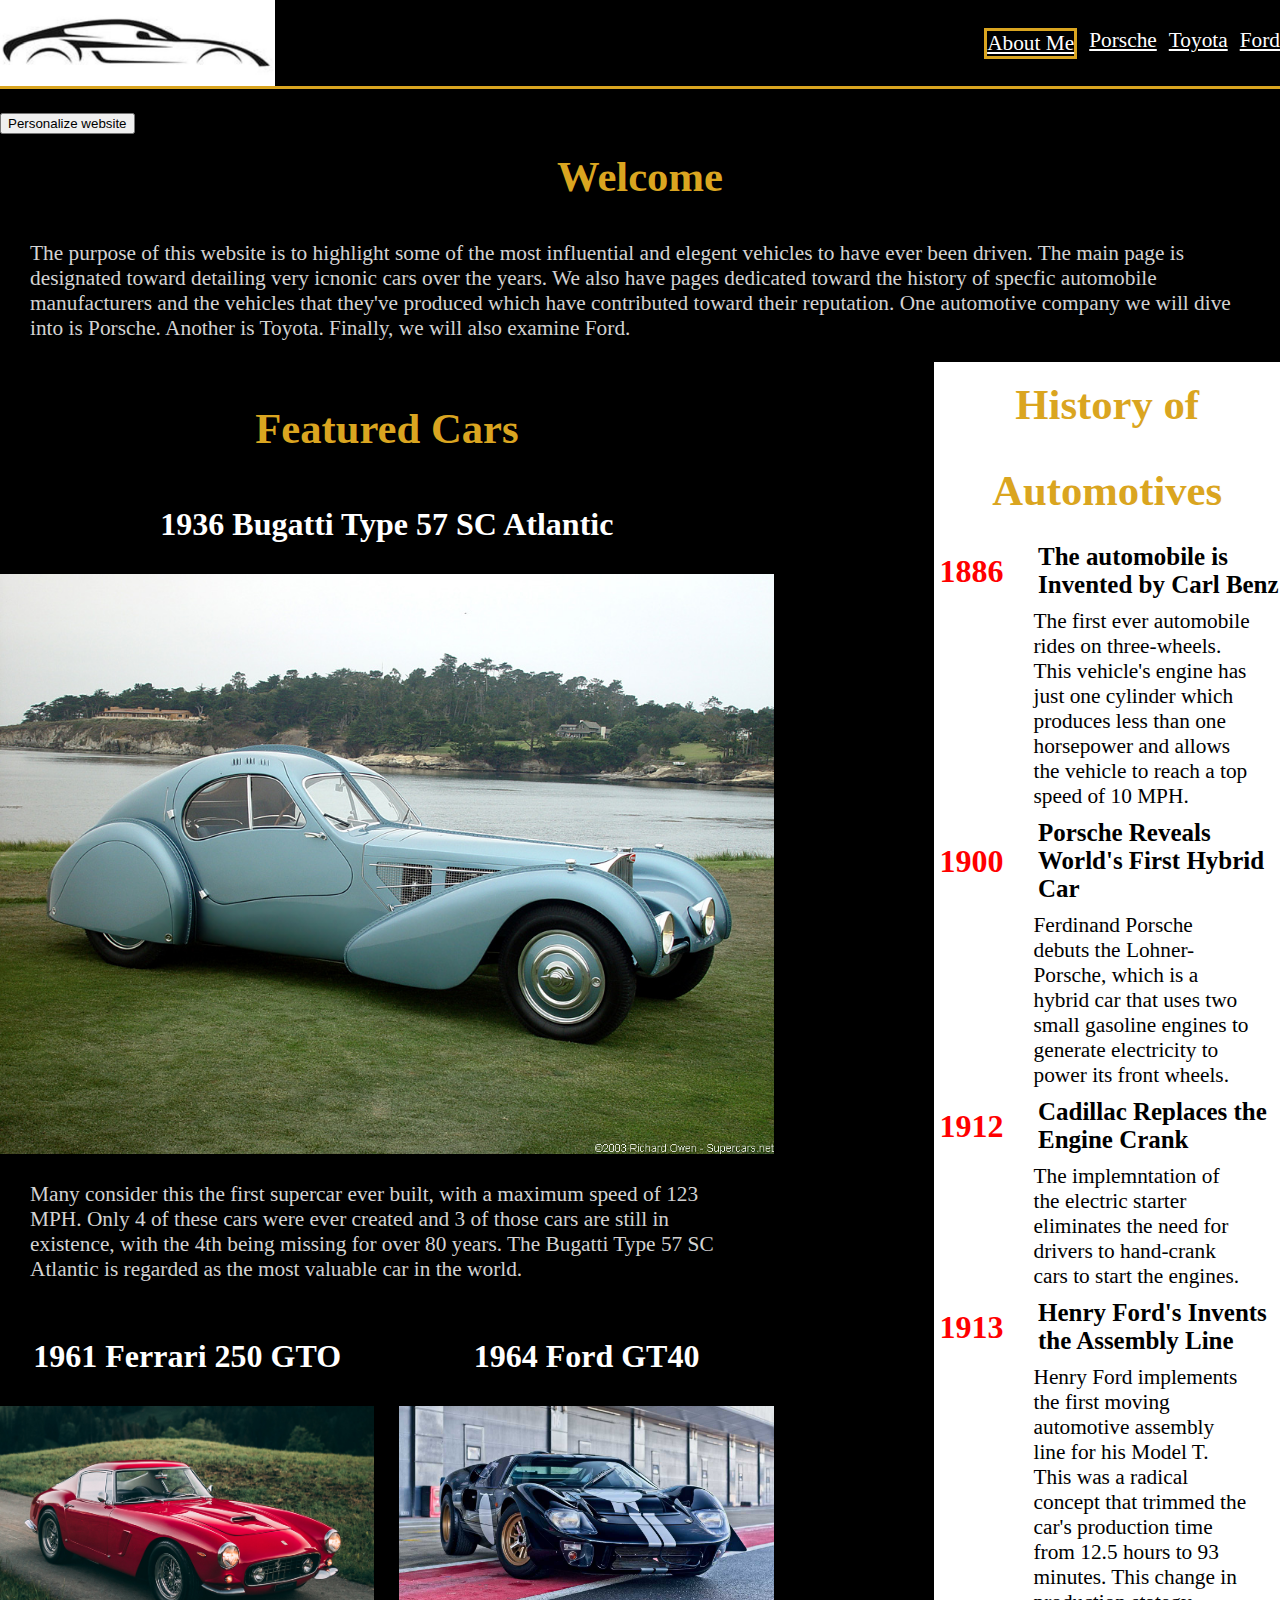
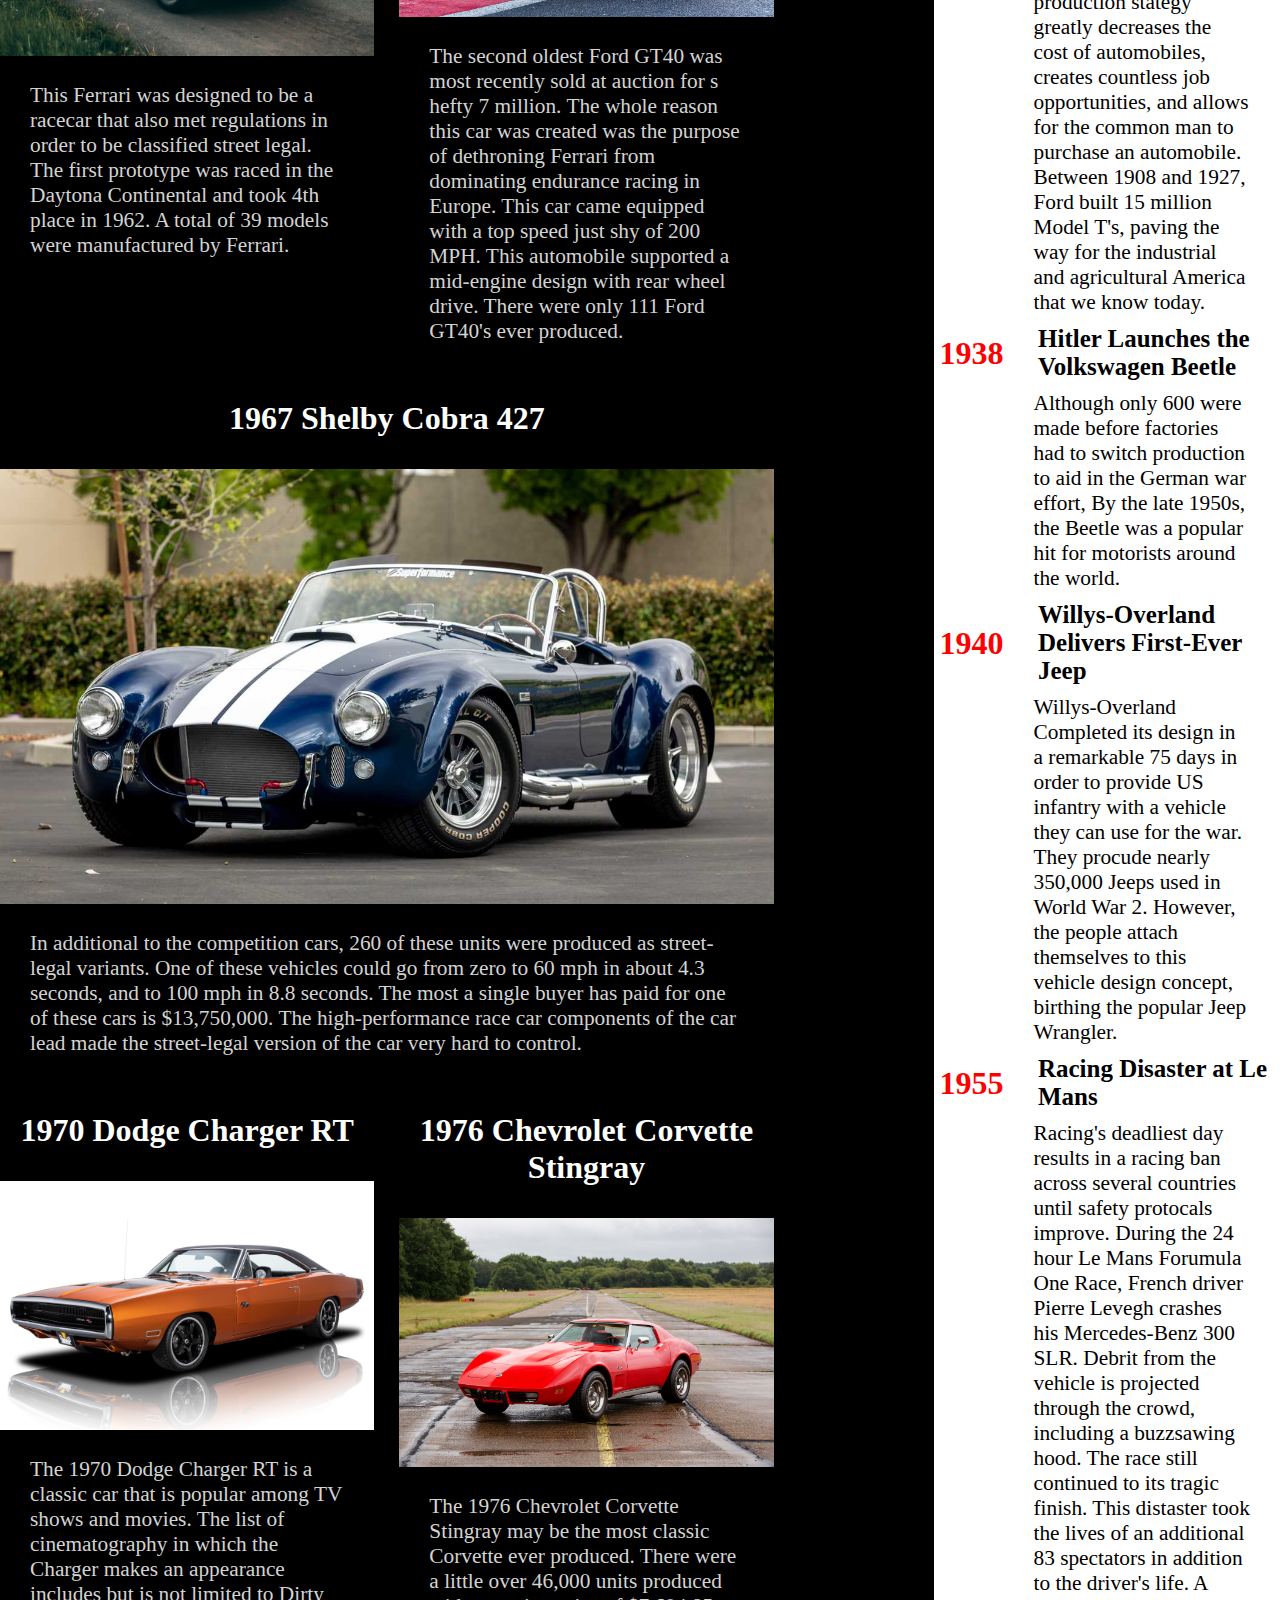
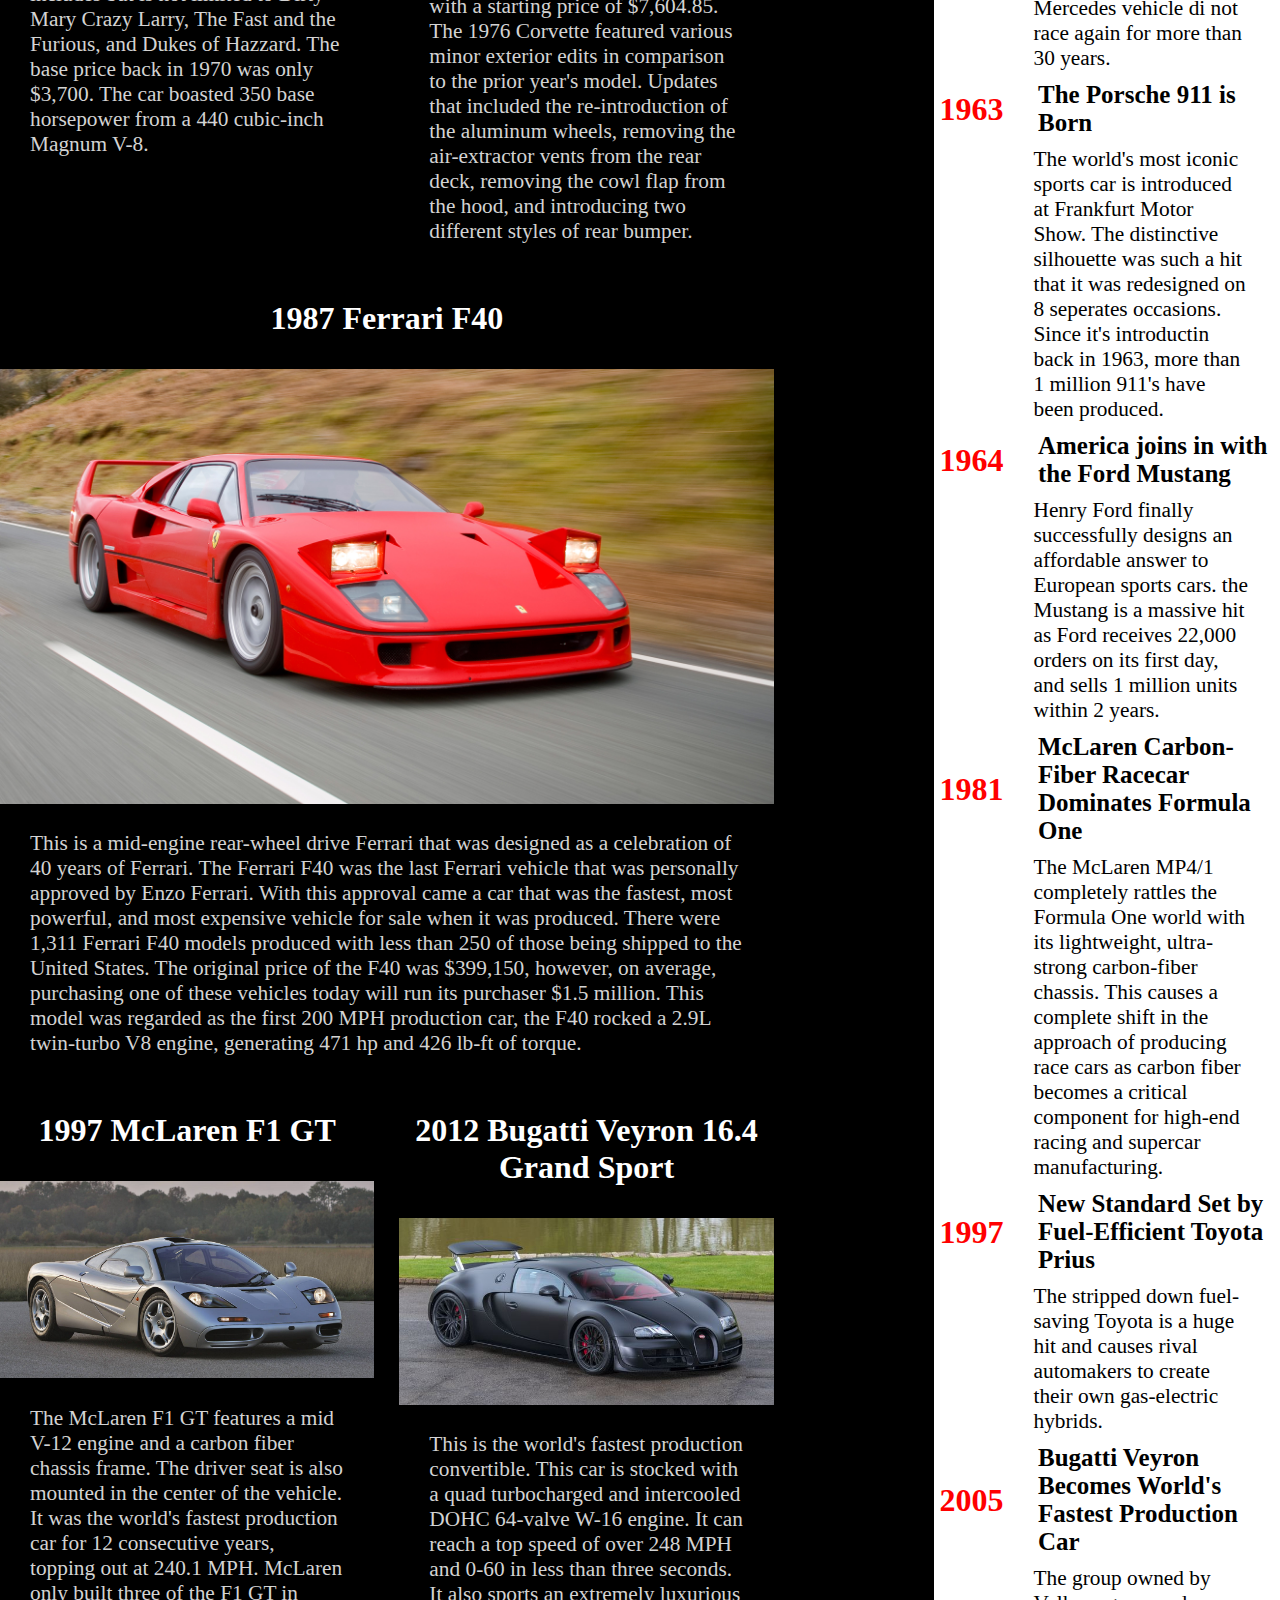
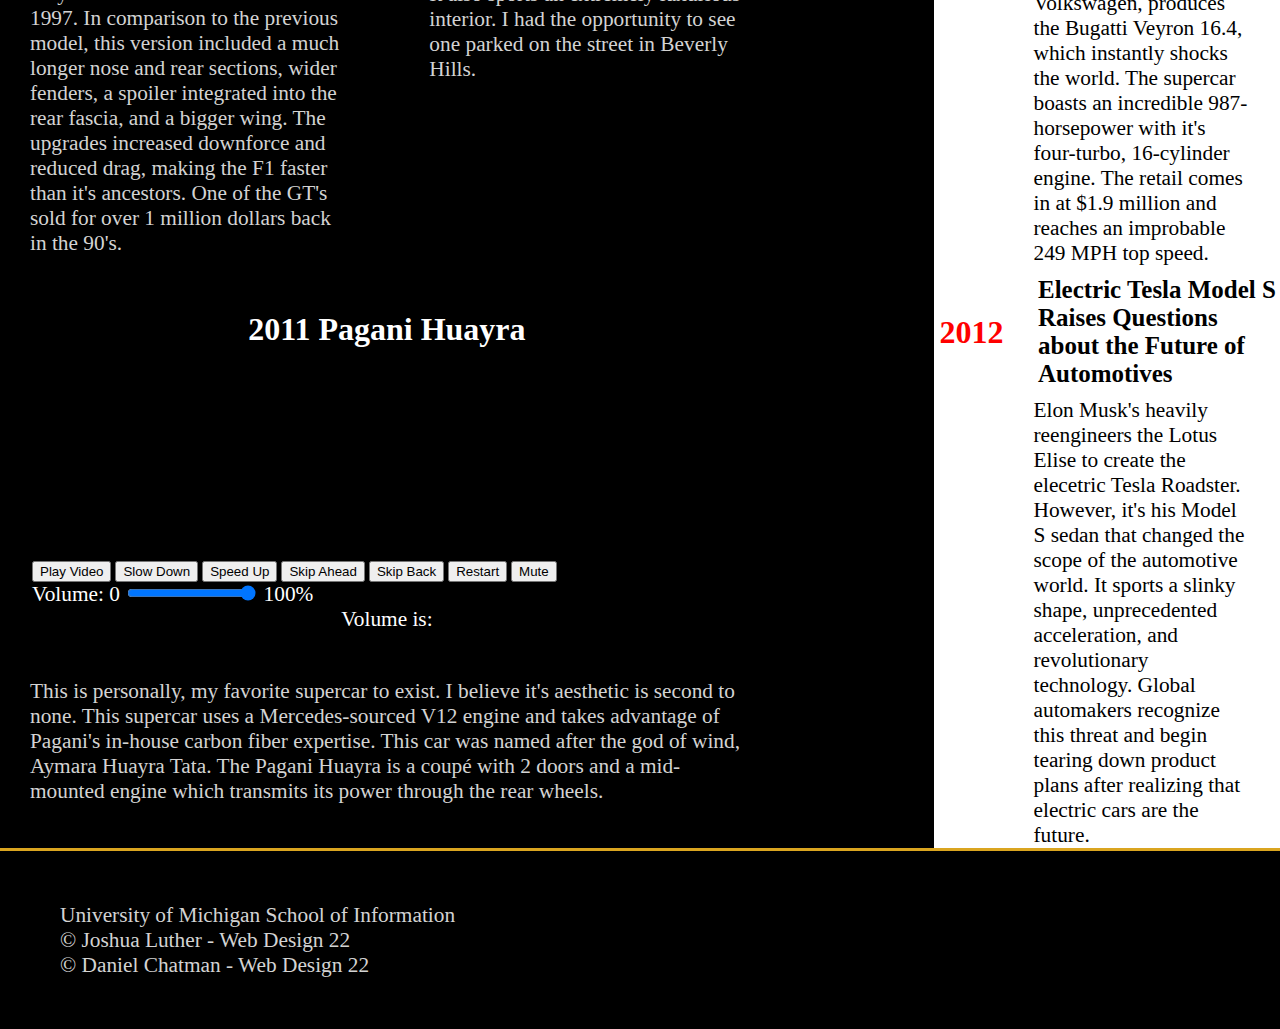
==== commit 38784c65: "Add files via upload" ====
--- a/index.html
+++ b/index.html
@@ -207,7 +207,6 @@
                     <h2> 2011 Pagani Huayra </h2>
                     <div class = "video_package">
                         
-                
                         <figure>
 
                             <figcaption>2011 Pagani Hauyra</figcaption>
@@ -251,9 +250,6 @@
                         The Pagani Huayra is a coupé with 2 doors and a mid-mounted engine which transmits its power through the rear wheels. </p>
                 </div>
 
-
-
-
             </div>
             
         </div>
@@ -272,7 +268,7 @@
     </script>
 
     <footer>
-        <p class = "foot">University of Michigan School of Information <br/>
+        <p>University of Michigan School of Information <br/>
             &copy; Joshua Luther - Web Design 22<br/>
             &copy; Daniel Chatman - Web Design 22</p>
     </footer>
--- a/css/starter.css
+++ b/css/starter.css
@@ -17,10 +17,12 @@
 /* If you are using animation, you must include a prefers-reduced-motion media-query that turns it off. */
 
 body{
+  
   margin: 0;
   padding: 0;
   font-size: 16pt;
-  background-color: gray;
+  background-color: black;
+
 }
 
 header{
@@ -51,8 +53,6 @@
   padding: 0 30px;
 } 
 
-
-
 a.skip{
   background: white;
   left: 0;
@@ -73,7 +73,6 @@
 *:focus{
   border: 2px solid black;
 }
-
 
 .nav_item a{
   padding: 10px;
--- a/css/style_index.css
+++ b/css/style_index.css
@@ -23,13 +23,9 @@
 }
 
 h3{
-    color: white;
-}
-
-
-body{
-
-    background-color: black;
+
+    text-align: center;
+    color: white;
 
 }
 
@@ -39,41 +35,33 @@
 
 }
 
+.history{
+
+    width: 100%;
+    display: grid;
+    grid-template-columns: 100%;
+    margin: auto;
+
+}
+
+.history h2{
+
+    color: red;
+
+}
+
+.history img{
+
+    width: 60%;
+    margin: auto;
+
+}
+
 h1{
 
-    font-size: 60px;
-    display: grid;
-    width: 90%;
-    text-align: center;
-
-}
-
-
-.history{
-
-    width: 100%;
-    display: flex;
-    flex-direction: column;
-    flex-wrap: nowrap;
-    background-color: black;
-
-}
-
-.history > h1{
     color: goldenrod;
     display: block;
-}
-
-.history h2{
-
-    color: red;
-
-}
-
-h1{
-
     text-align: center;
-    color: white;
     margin: auto;
 
 }
@@ -85,22 +73,16 @@
 
 }
 
-.video_package
-{
-    color: white;
-}
 figure{
-    color: white;
+
+    color: white;
+
 }
 
 figcaption{
-    color: white;
-    display:none;
-}
-.history h3{
-
-    text-align: center;
-    color: white;
+
+    color: white;
+    display: none;
 
 }
 
@@ -118,7 +100,6 @@
     margin: auto;
     grid-template-columns: 100%;
     justify-items: center;
-    background-color: black;
     gap: 10px 10%;
 
 }
@@ -128,22 +109,16 @@
     justify-content: center;
     align-items: center;
     width: 100%;
-
-}
-
-.features h1{
-
-    text-align: center;
-    color: goldenrod;
     margin: auto;
 
 }
 
 .video_package{
 
+    color: white;
     display: block;
     justify-items: center;
-    width: 100%
+    width: 100%;
 
 }
 
@@ -198,12 +173,8 @@
 
     .history{
 
-        width: 100%;
-        display: grid;
-        margin: auto;
         grid-template-columns: 20% 80%;
         align-items: left;
-        background-color: black;
     
     }
     
@@ -225,7 +196,7 @@
     
     }
     
-    .history h3{
+    h3{
     
         grid-column: 2/3;
         text-align: left;
@@ -244,26 +215,52 @@
     .history img{
     
         grid-column: 1/3;
-        width: 100%;
-    
+        justify-content: center;
+    
+    }
+
+    .features{
+
+        grid-template-columns: 30% 30% 30%;
+        gap: 3px 3%;
+    
+    }
+
+    .features h1{
+
+        grid-column: 1/4;
+
+    }
+
+    .features div:last-child{
+
+        grid-column: 1/4;
+
     }
     
 }
 
 @media screen and (min-width: 1280px) {
-
 
     .features{
         
         grid-row-start: 1;
         grid-column: 1/2;
-        width: 100%;
-        display: grid;
-        margin: auto;
         grid-template-columns: 45% 45%;
         justify-content: space-evenly;
         align-items: center;
-        background-color: black;
+
+    }
+
+    .features div:nth-child(3n + 2){
+
+        grid-column: 1/3;
+
+    }
+
+    .features div:last-child{
+
+        grid-column: 1/3;
 
     }
 
@@ -301,19 +298,16 @@
 
         grid-row-start: 1;
         grid-column: 3/4;
-        width: 100%;
-        display: grid;
-        margin: auto;
         grid-template-columns: 20% 10% 35% 35%;
         align-items: left;
         background-color: white;
-        
         row-gap: 10px;
 
     }
 
     .history h1{
 
+        display: block;
         grid-column: 1/5;
         text-align: center;
 
@@ -337,16 +331,14 @@
     .history p{
 
         color: black;
-        grid-column: 3/5;
+        grid-column: 2/5;
         margin: auto;
 
     }
 
     .history img{
 
-        grid-column: 3/5;
-        margin: auto;
-        width: 100%;
+        display: none;
 
     }
 
@@ -354,11 +346,8 @@
     .content{
 
         display: grid;
-        display: grid;
-        margin: auto;
-        grid-template-columns: 55% 5% 40%;
-        background-color: black;  
-   
+        margin: auto;
+        grid-template-columns: 65% 8% 27%; 
 
     }
 
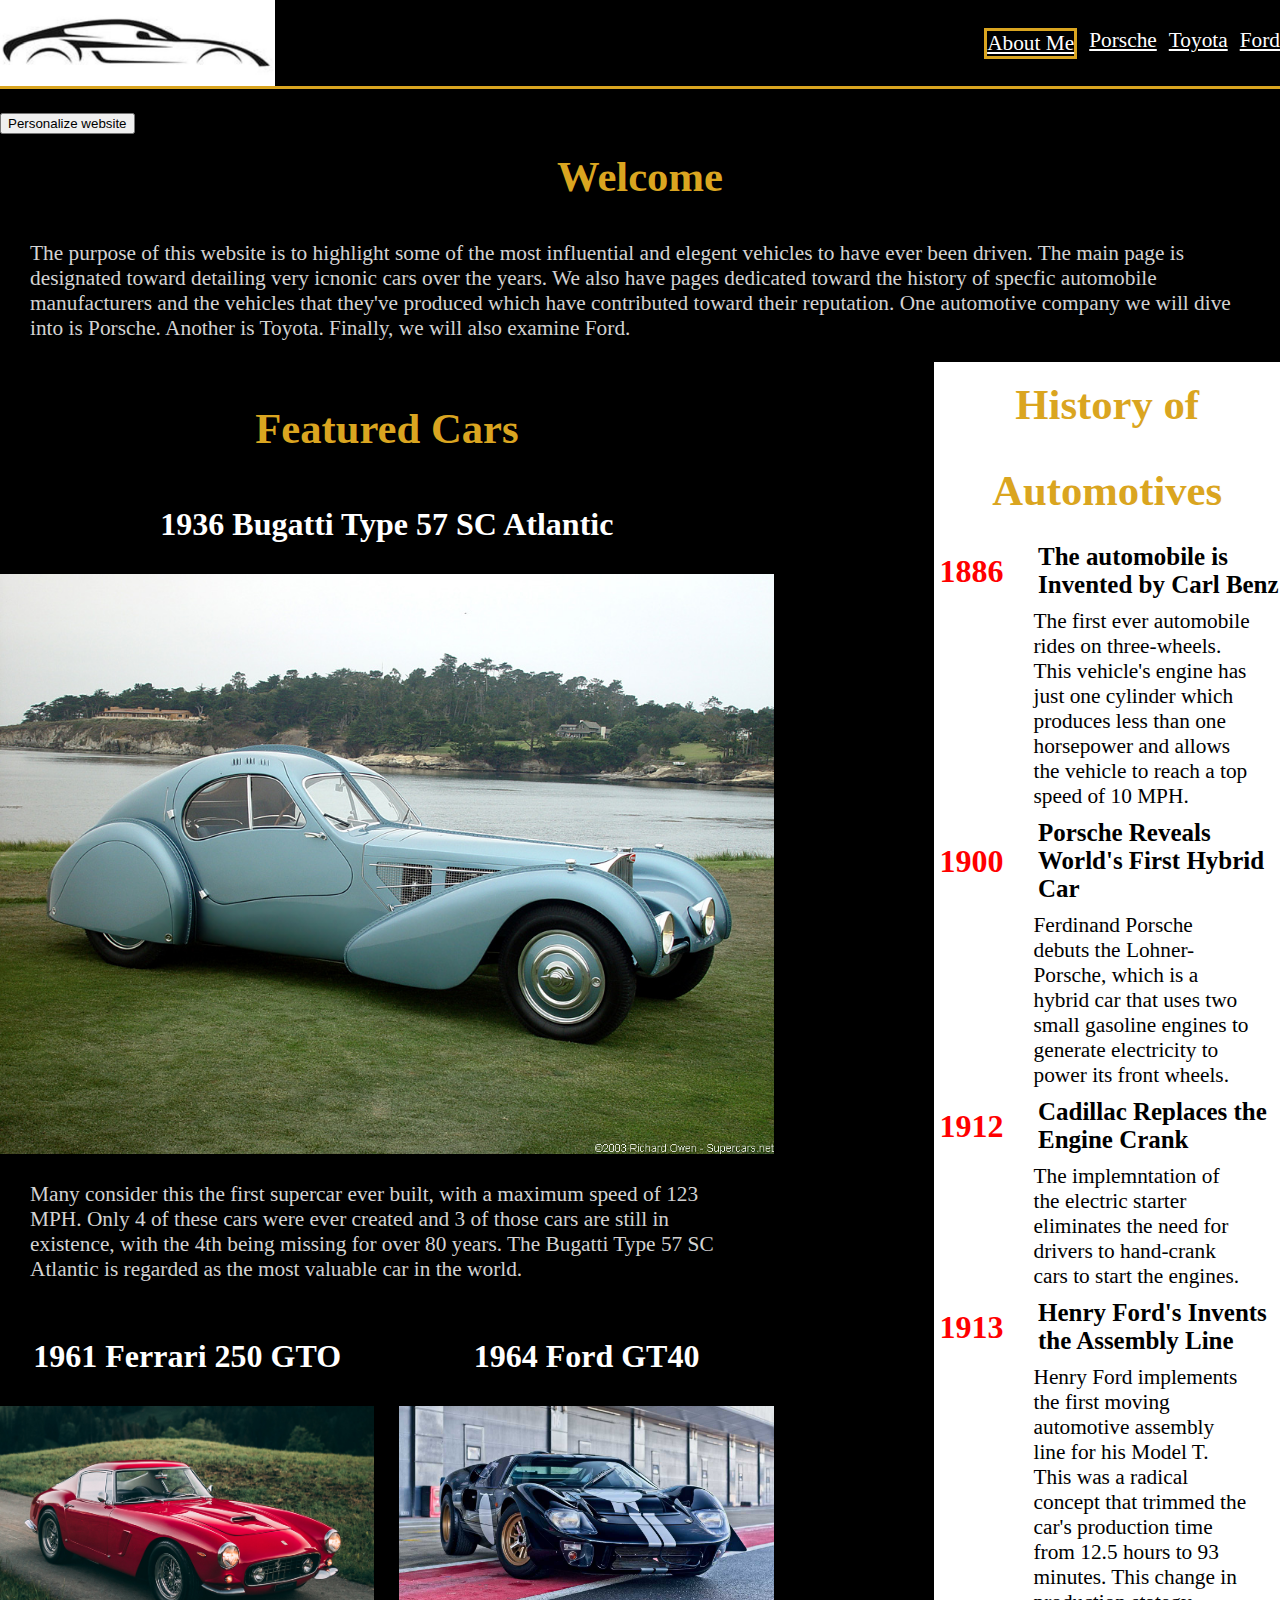
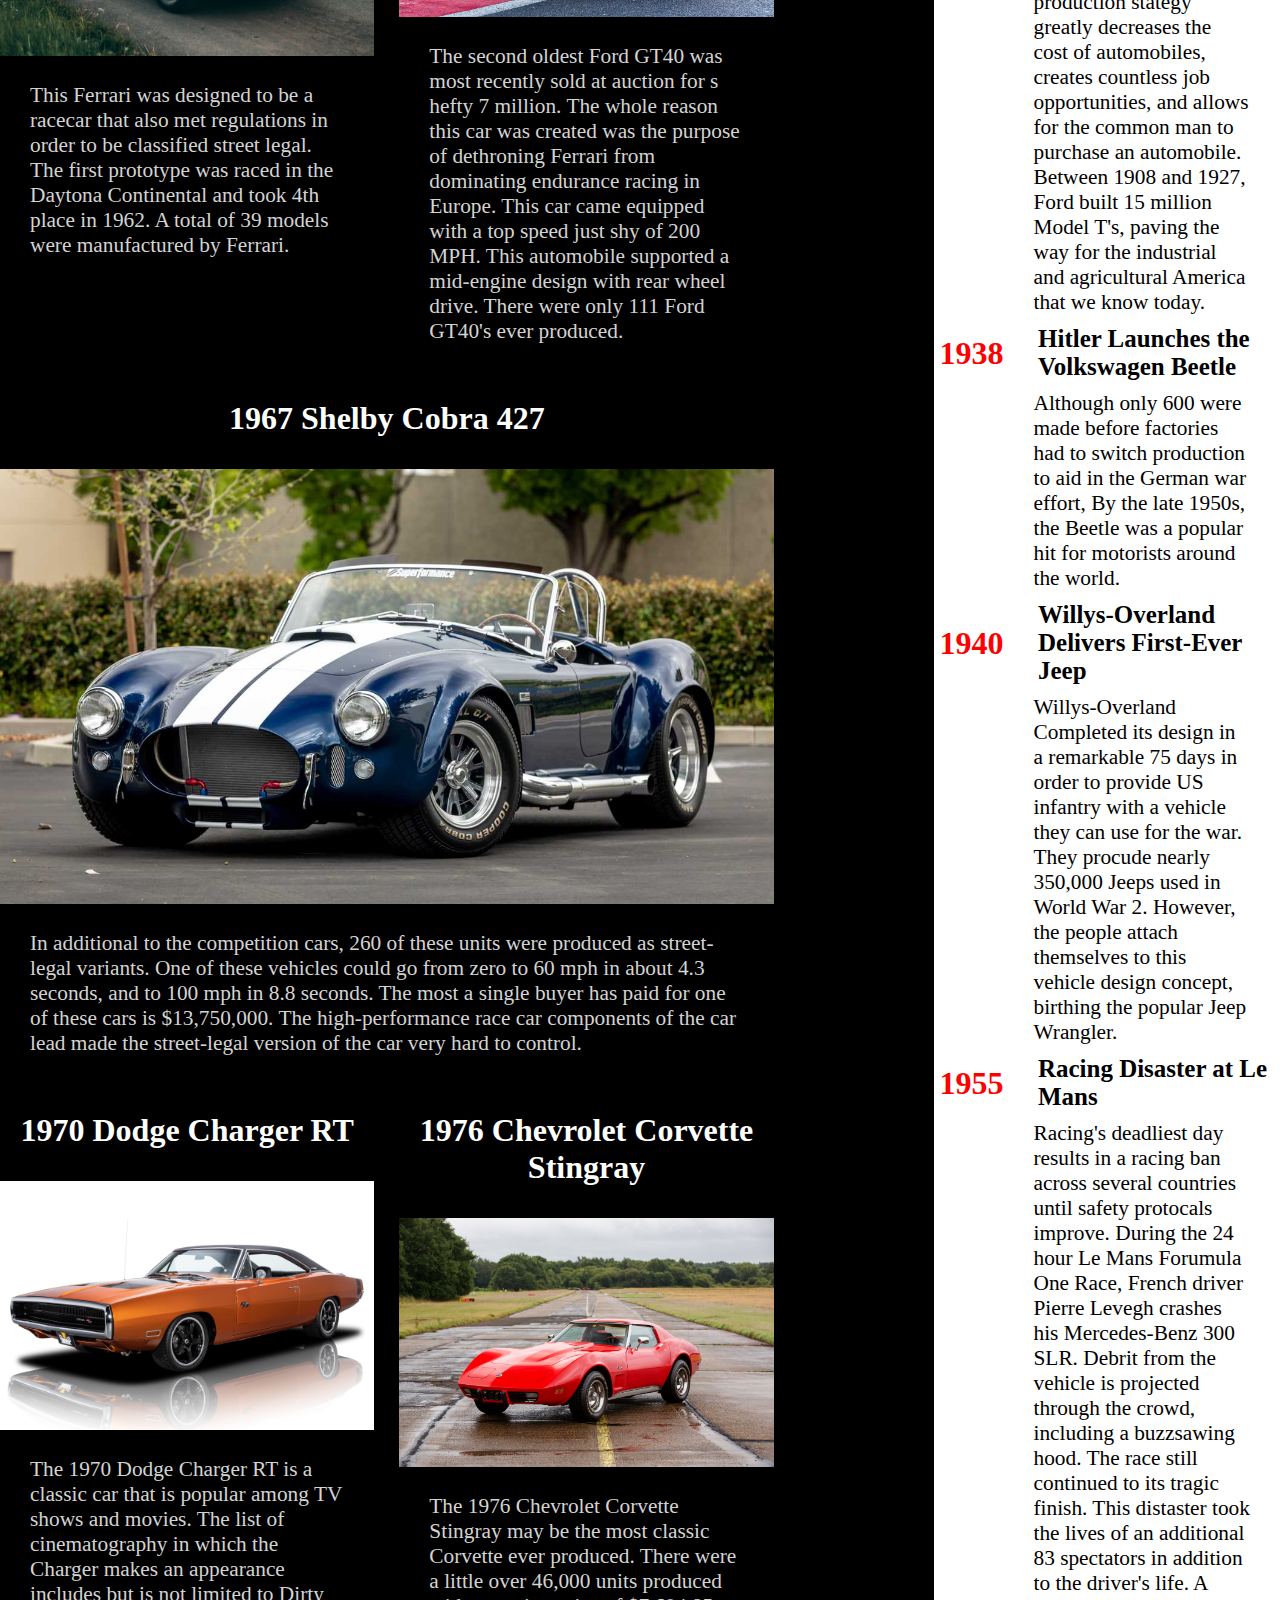
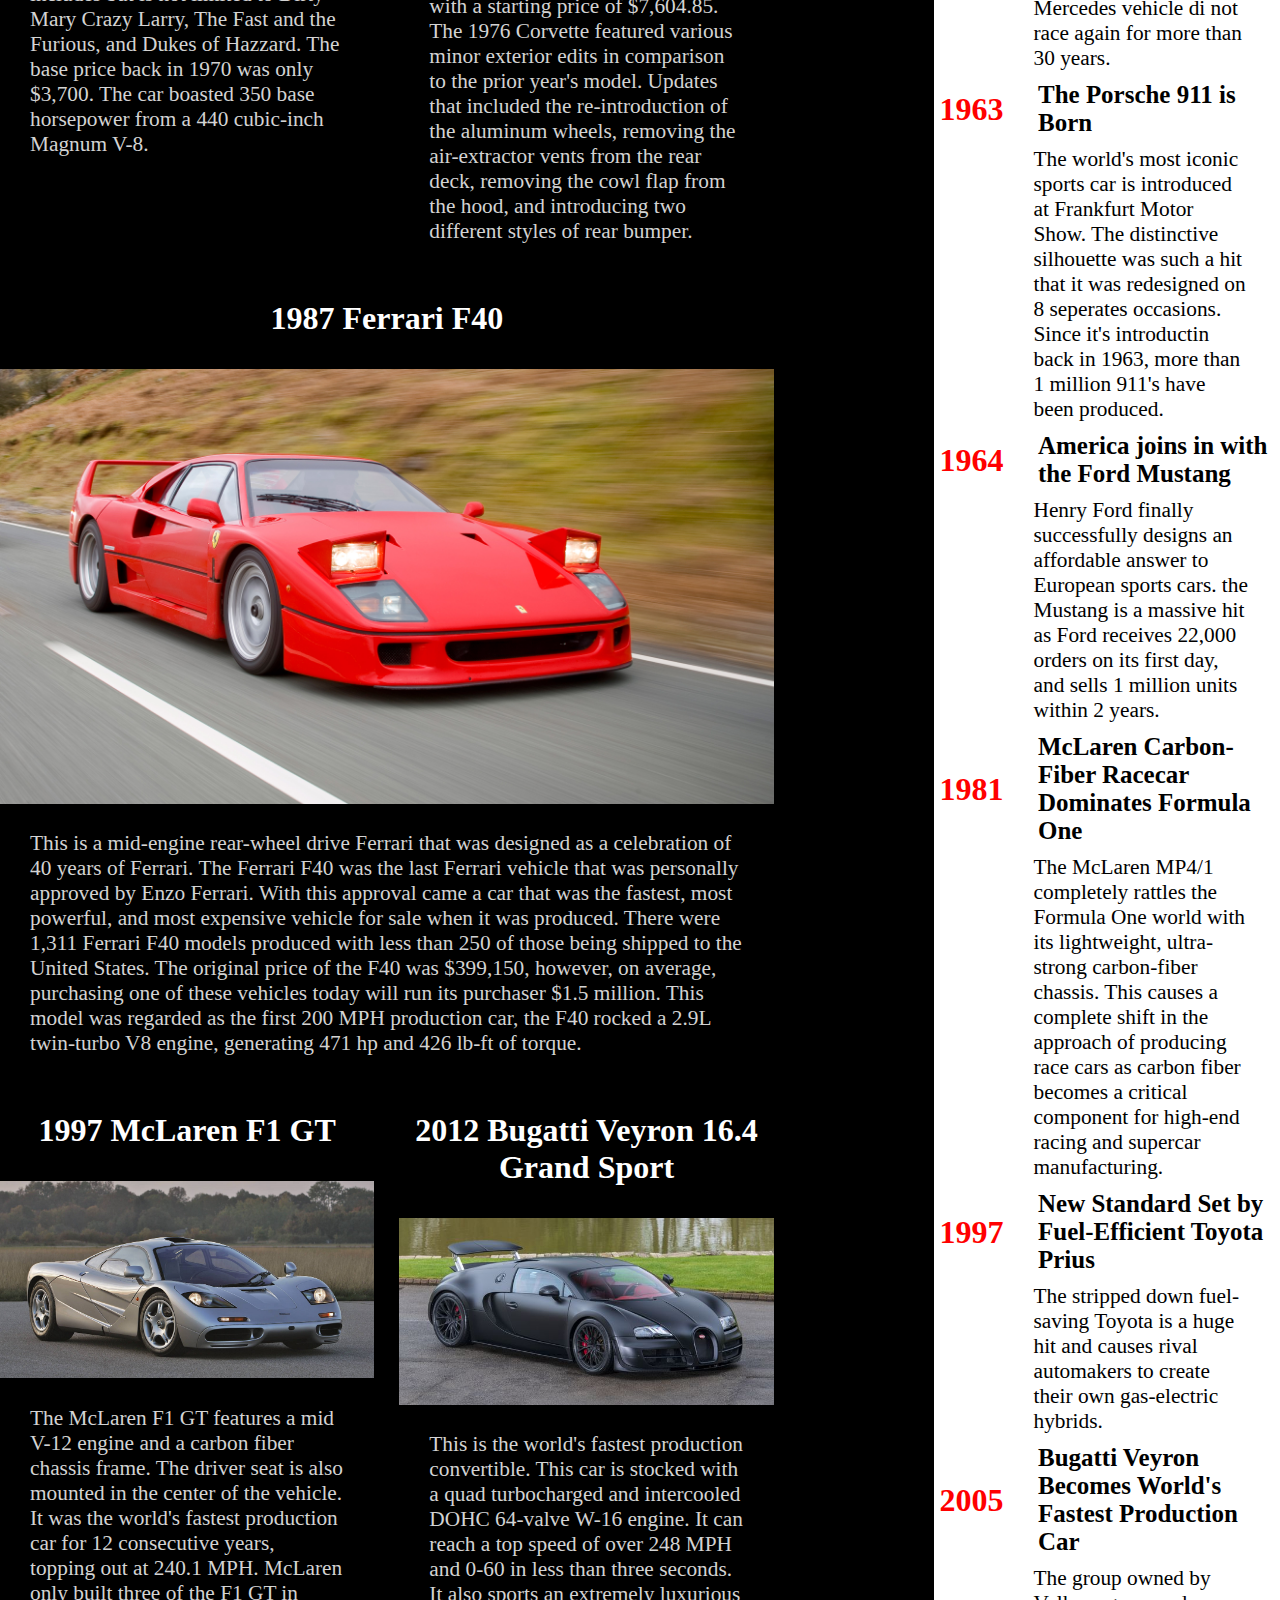
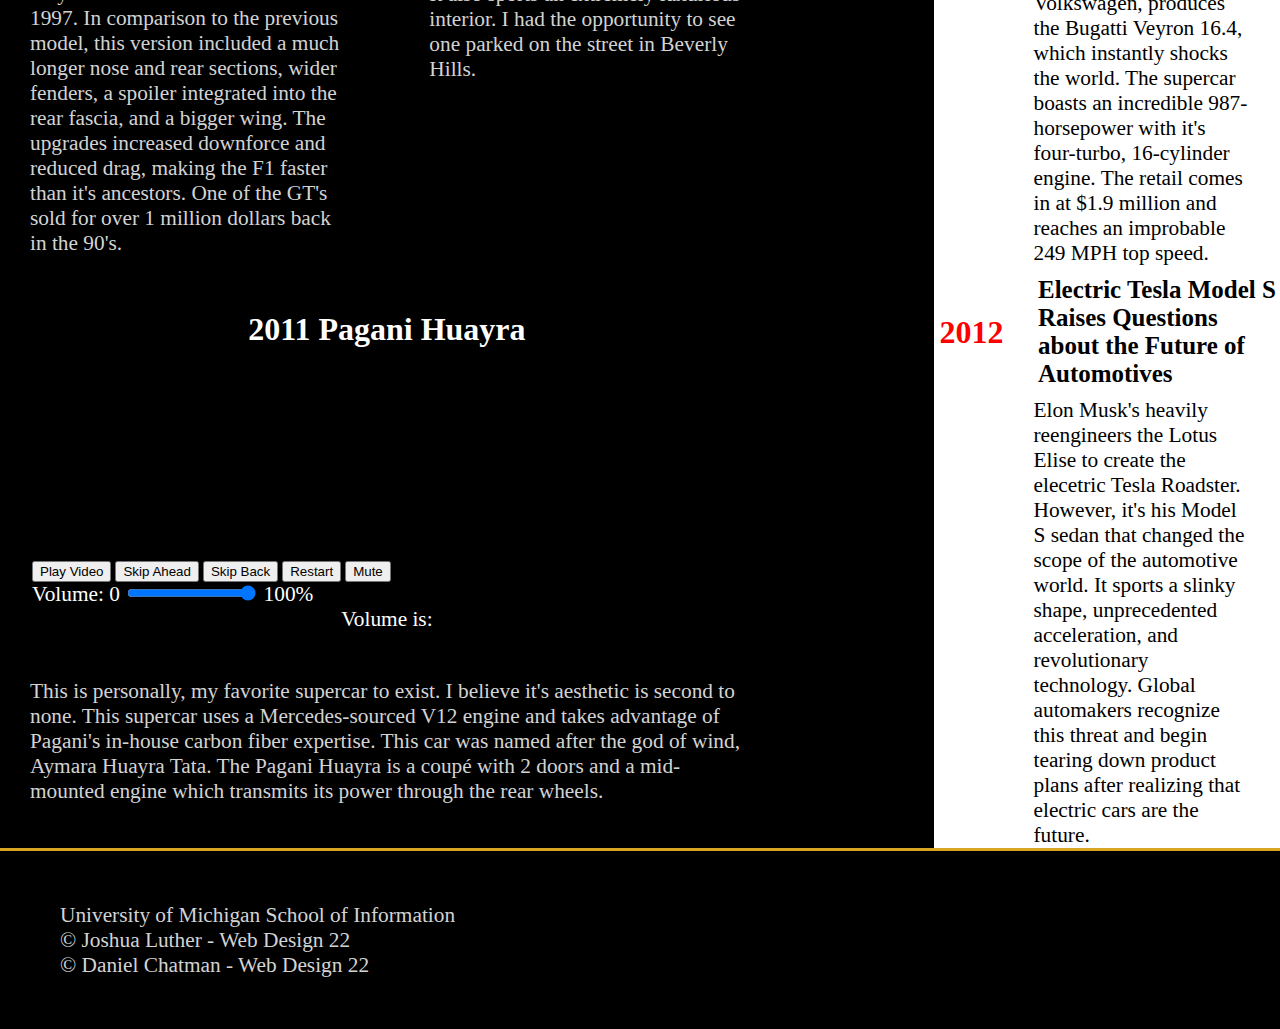
==== commit 283b3be5: "Add files via upload" ====
--- a/index.html
+++ b/index.html
@@ -212,7 +212,6 @@
                             <figcaption>2011 Pagani Hauyra</figcaption>
                 
                             <video class = "video" 
-                                autoplay="false" 
                                 width="100%" 
                                 height="100%" 
                                 id="player1" 
@@ -227,8 +226,6 @@
 
                         <div class = "options">
                             <button  id = "play">Play Video</button>
-                            <button  id = "slower">Slow Down</button>
-                            <button  id = "faster">Speed Up</button>
                             <button  id = "skip_forward">Skip Ahead</button>
                             <button  id = "skip_backward">Skip Back</button>
                             <button  id = "restart">Restart</button>
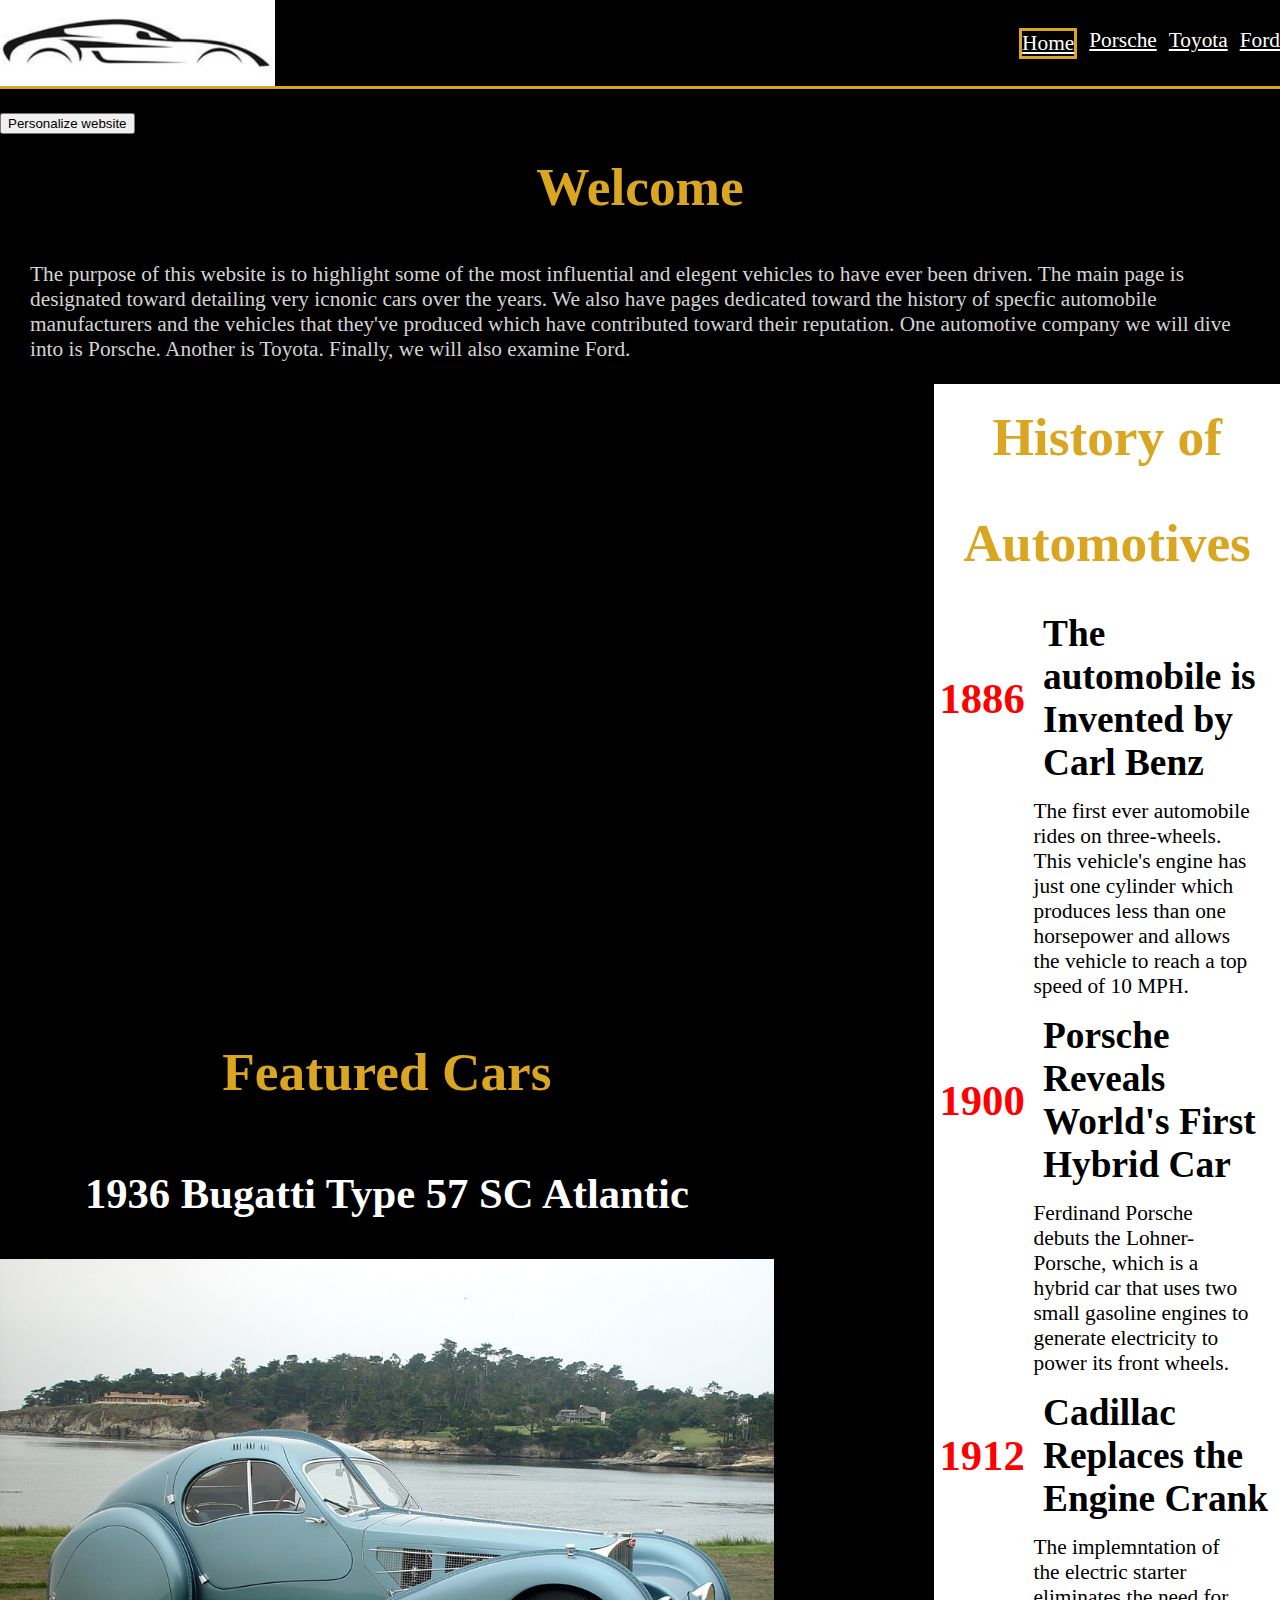
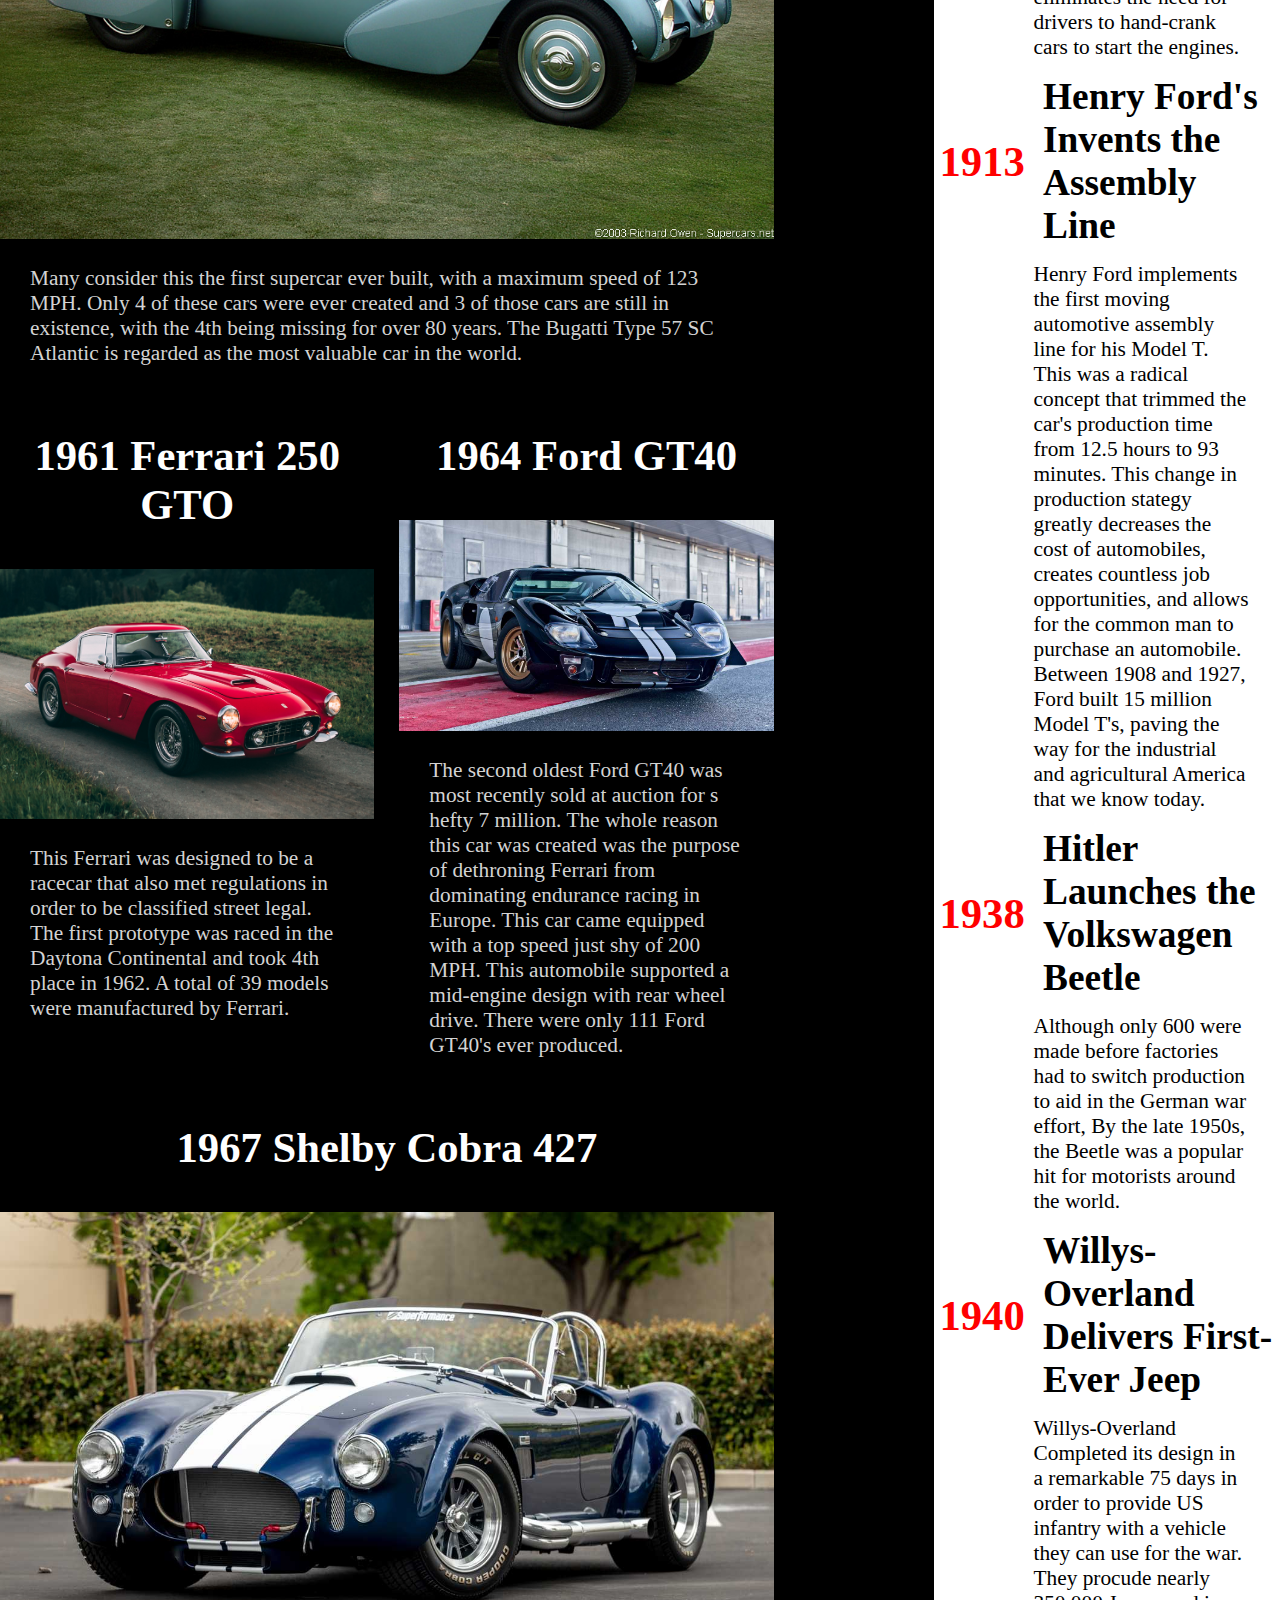
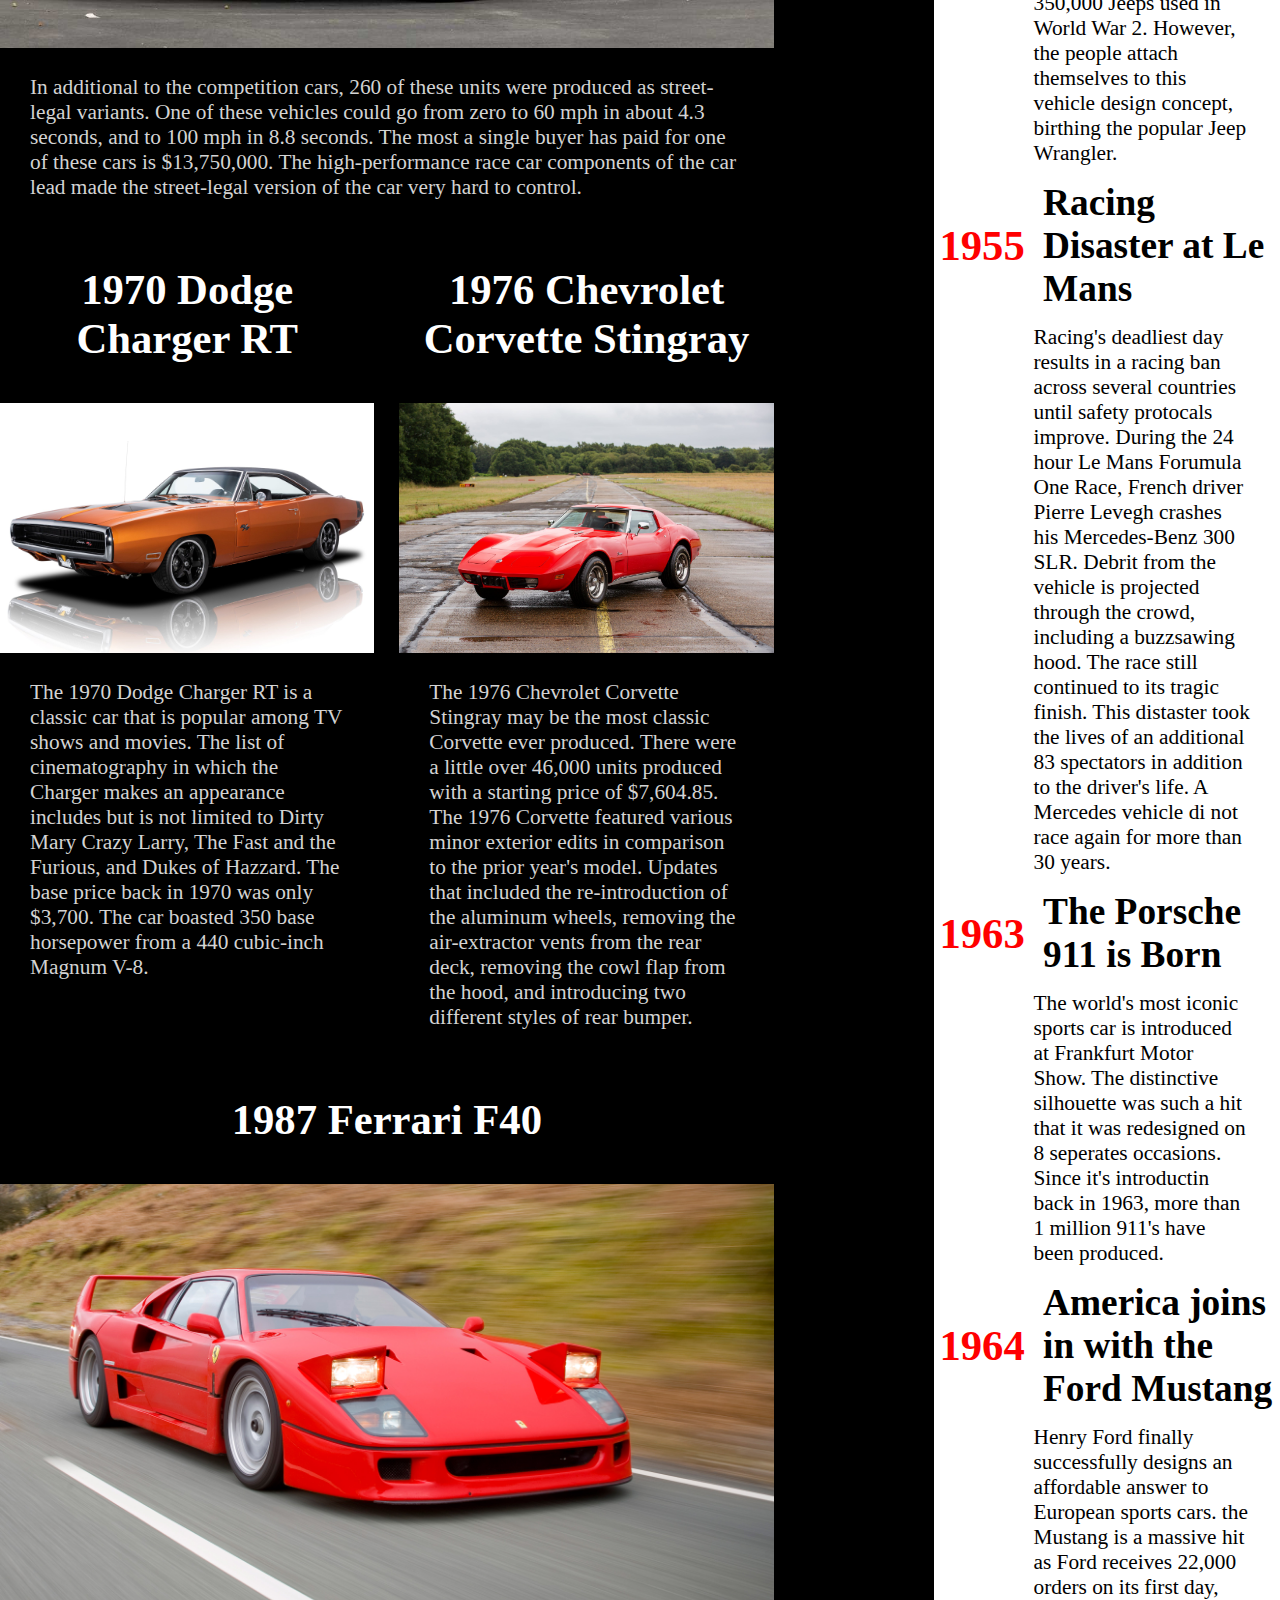
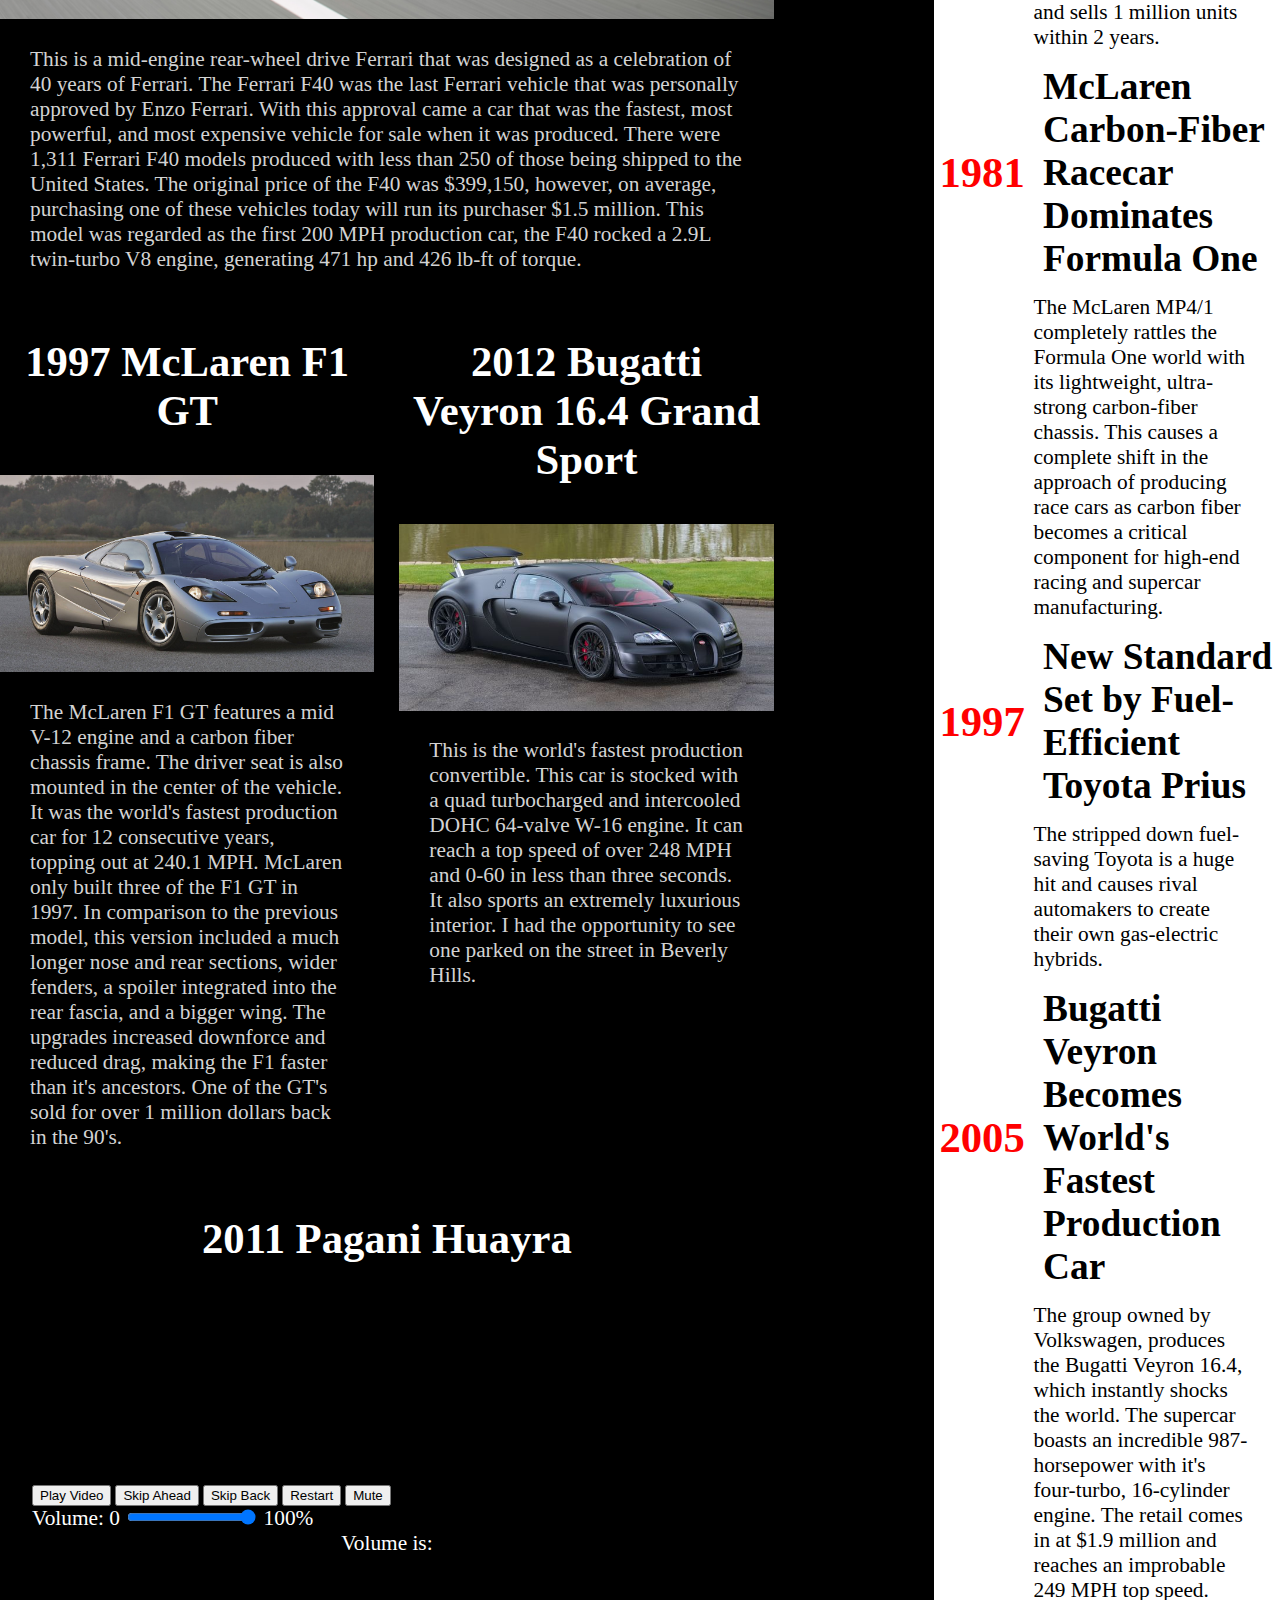
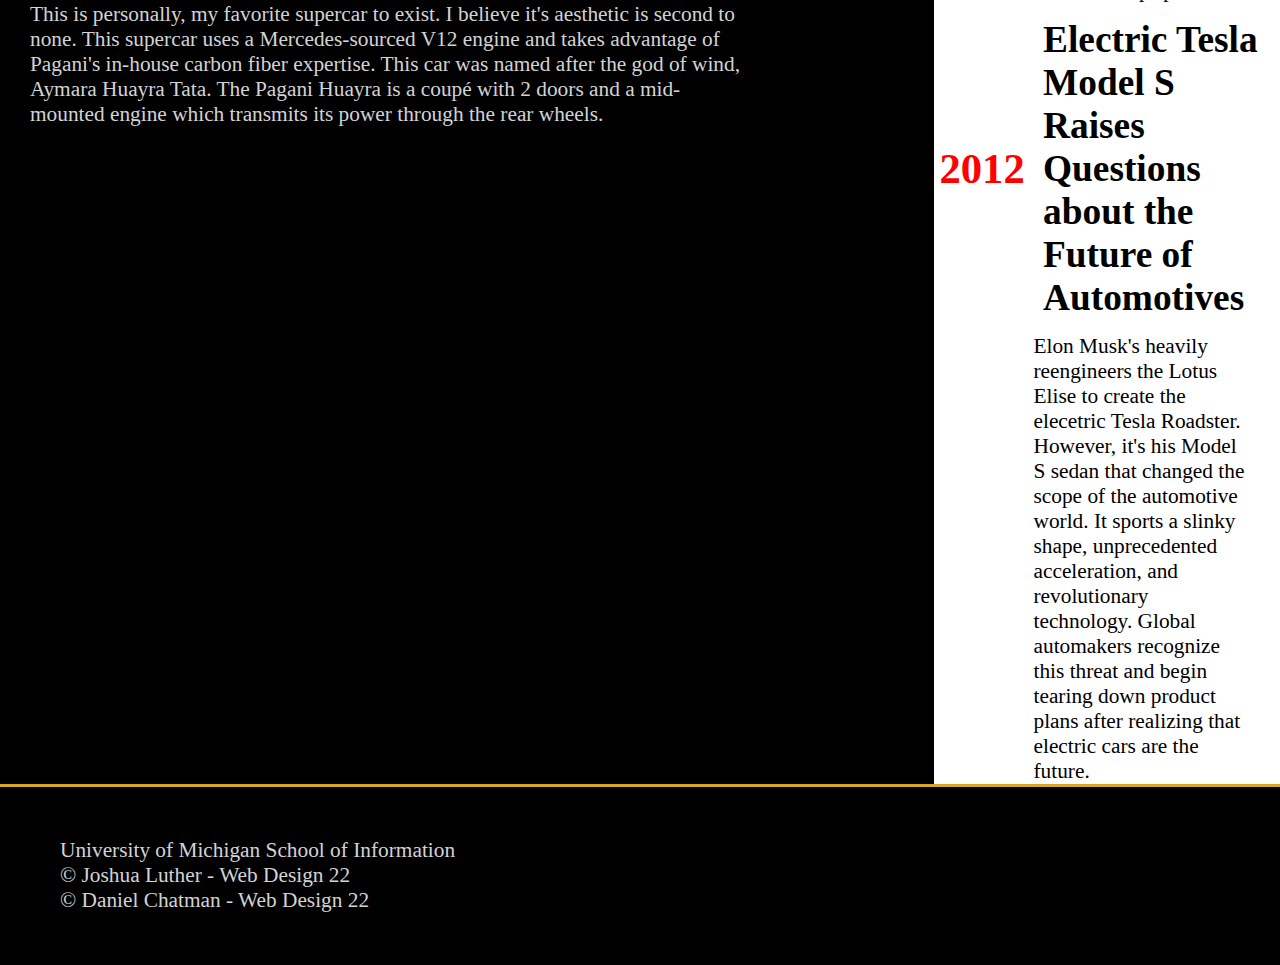
==== commit 87a217f0: "Update index.html" ====
--- a/index.html
+++ b/index.html
@@ -14,7 +14,7 @@
         <img src="images/logo.jpg" alt="Website's Emblem" id = "logo">
         <nav>
             <div class="nav_links">
-                <a class="nav_item" id="index" href="index.html">About Me</a>
+                <a class="nav_item" id="index" href="index.html">Home</a>
                 <a class="nav_item" id="porsche" href="porsche.html">Porsche</a>
                 <a class="nav_item" id="3rd_page" href="toyota.html">Toyota</a>
                 <a class="nav_item" id="4th_page" href="ford.html">Ford</a>
@@ -271,4 +271,4 @@
     </footer>
 
 </body>
-</html>+</html>
--- a/css/starter.css
+++ b/css/starter.css
@@ -27,7 +27,7 @@
 
 header{
   background-color: black;
-  color: white;
+  /* color: white; */
   border-bottom: 3px solid goldenrod;
   margin-bottom: 20px;
 
@@ -38,12 +38,24 @@
 }
 
 h1{
-  font-size: 2em;
+  font-size: 2.5em;
   text-align: center;
   line-height: 2;
 }
 
 h2{
+  font-size: 2em;
+  text-align: center;
+  padding: 5px;
+}
+
+h3{
+  font-size: 1.75em;
+  text-align: center;
+  padding: 5px;
+}
+
+h4{
   font-size: 1.5em;
   text-align: center;
   padding: 5px;
@@ -78,17 +90,17 @@
   padding: 10px;
 }
 
+a:link, a:visited{
+
+  color: white;
+
+}
+
 .nav_item a:hover, a:focus{
   color: goldenrod;
   text-decoration: underline;
   -webkit-text-decoration-style: dotted;
           text-decoration-style: dotted;
-}
-
-a:link, a:visited{
-
-  color: white;
-
 }
 
 footer{
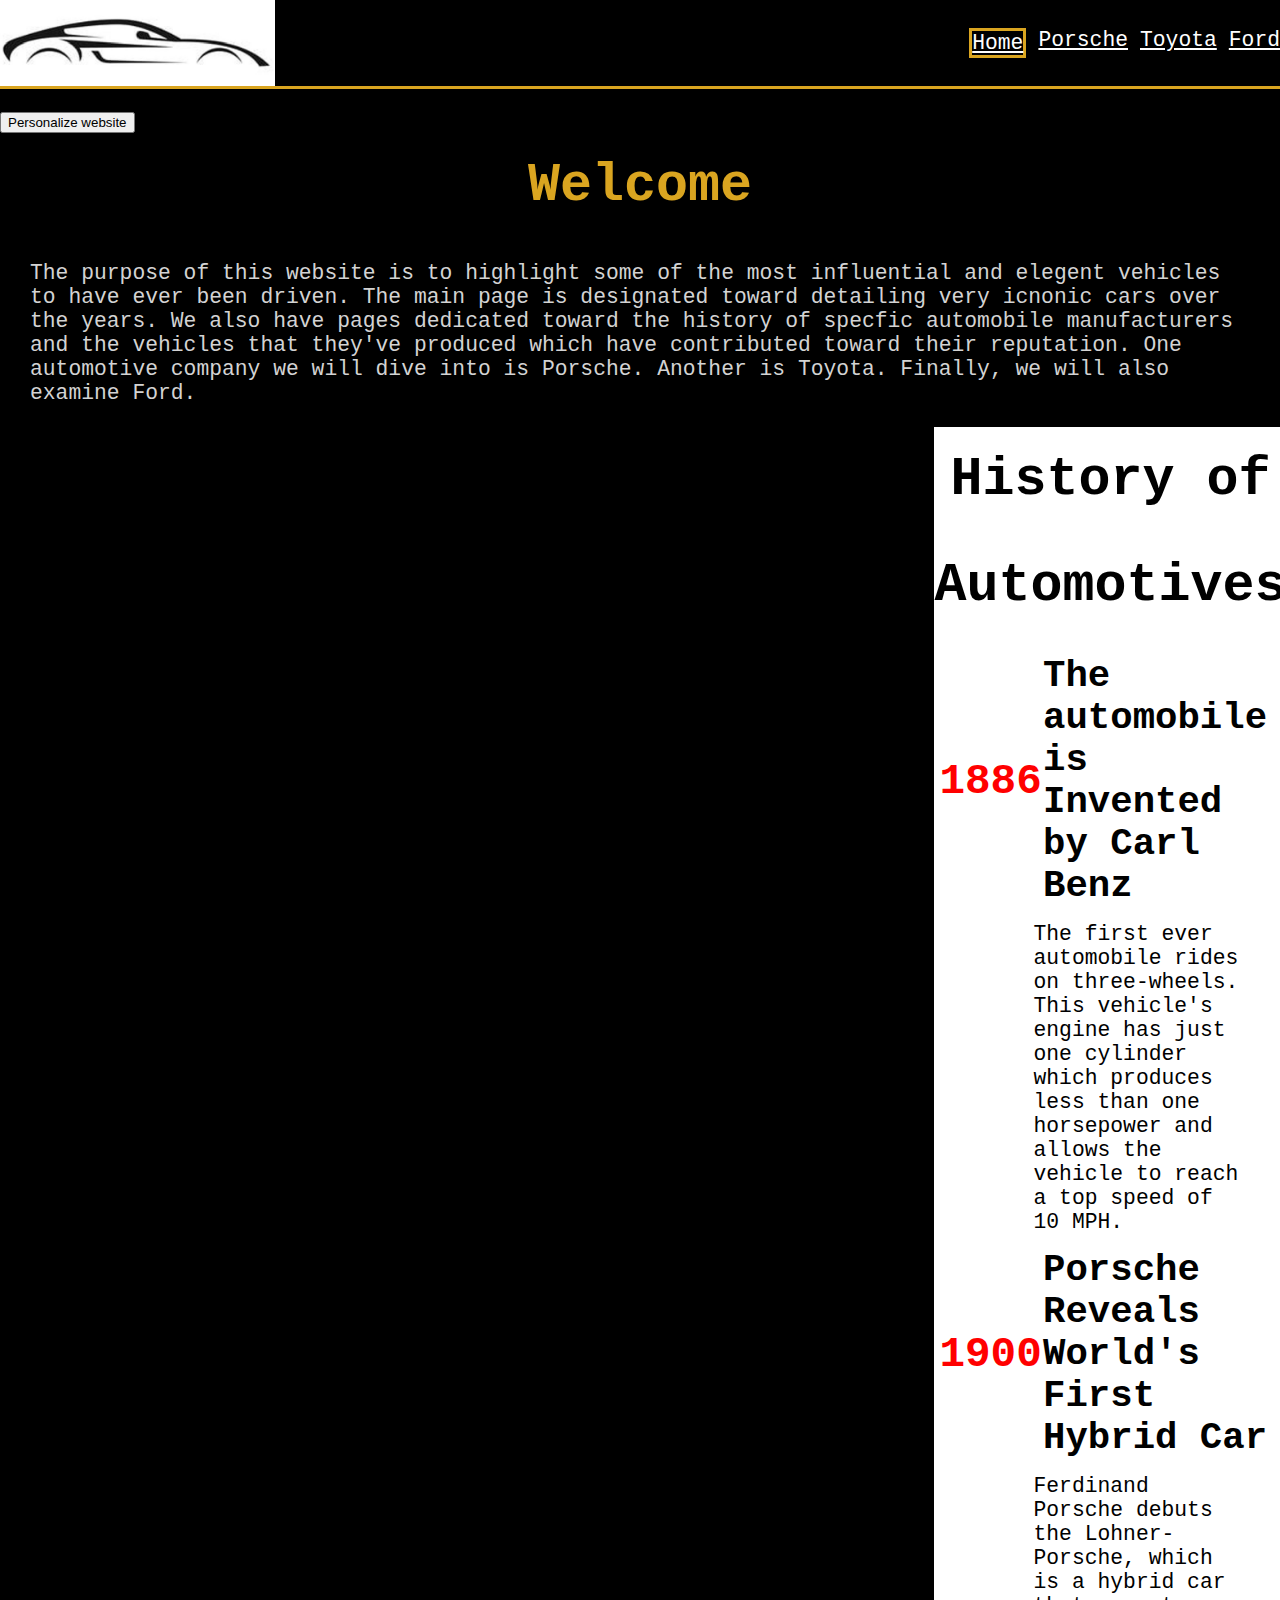
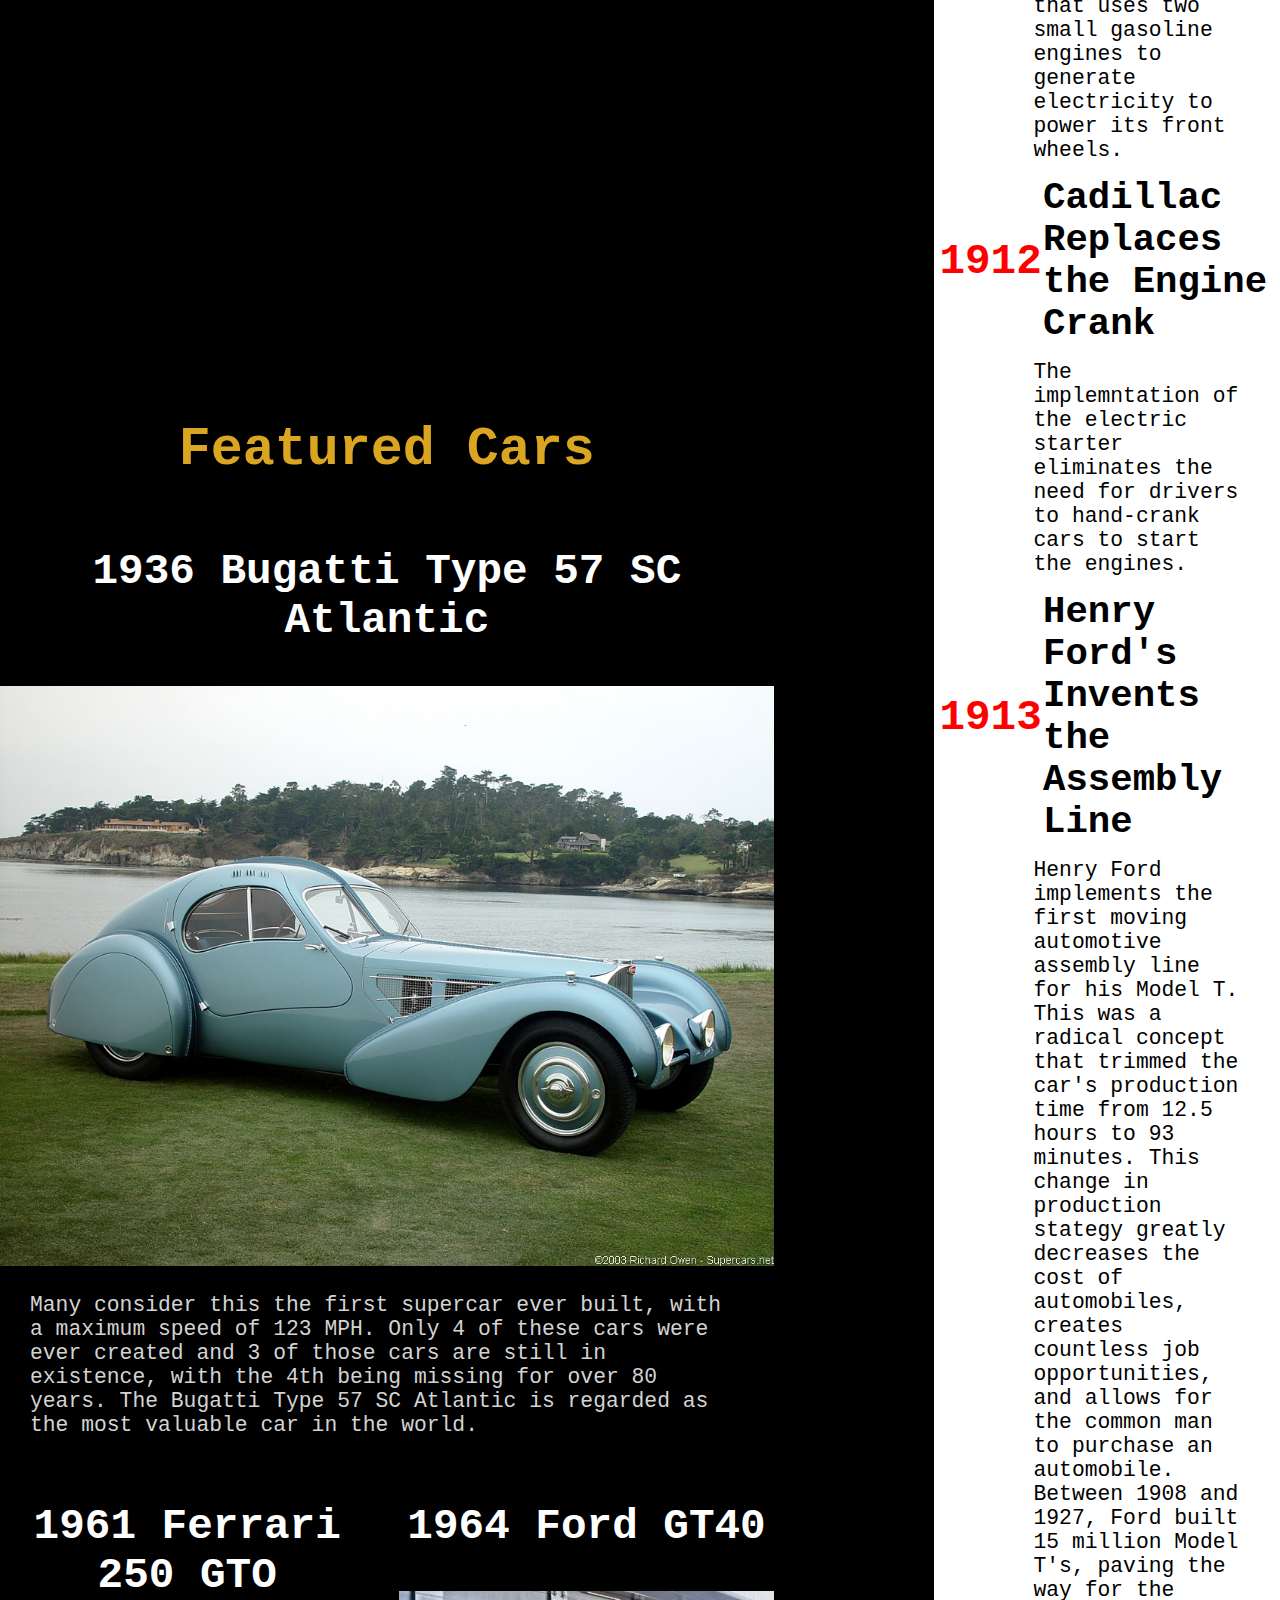
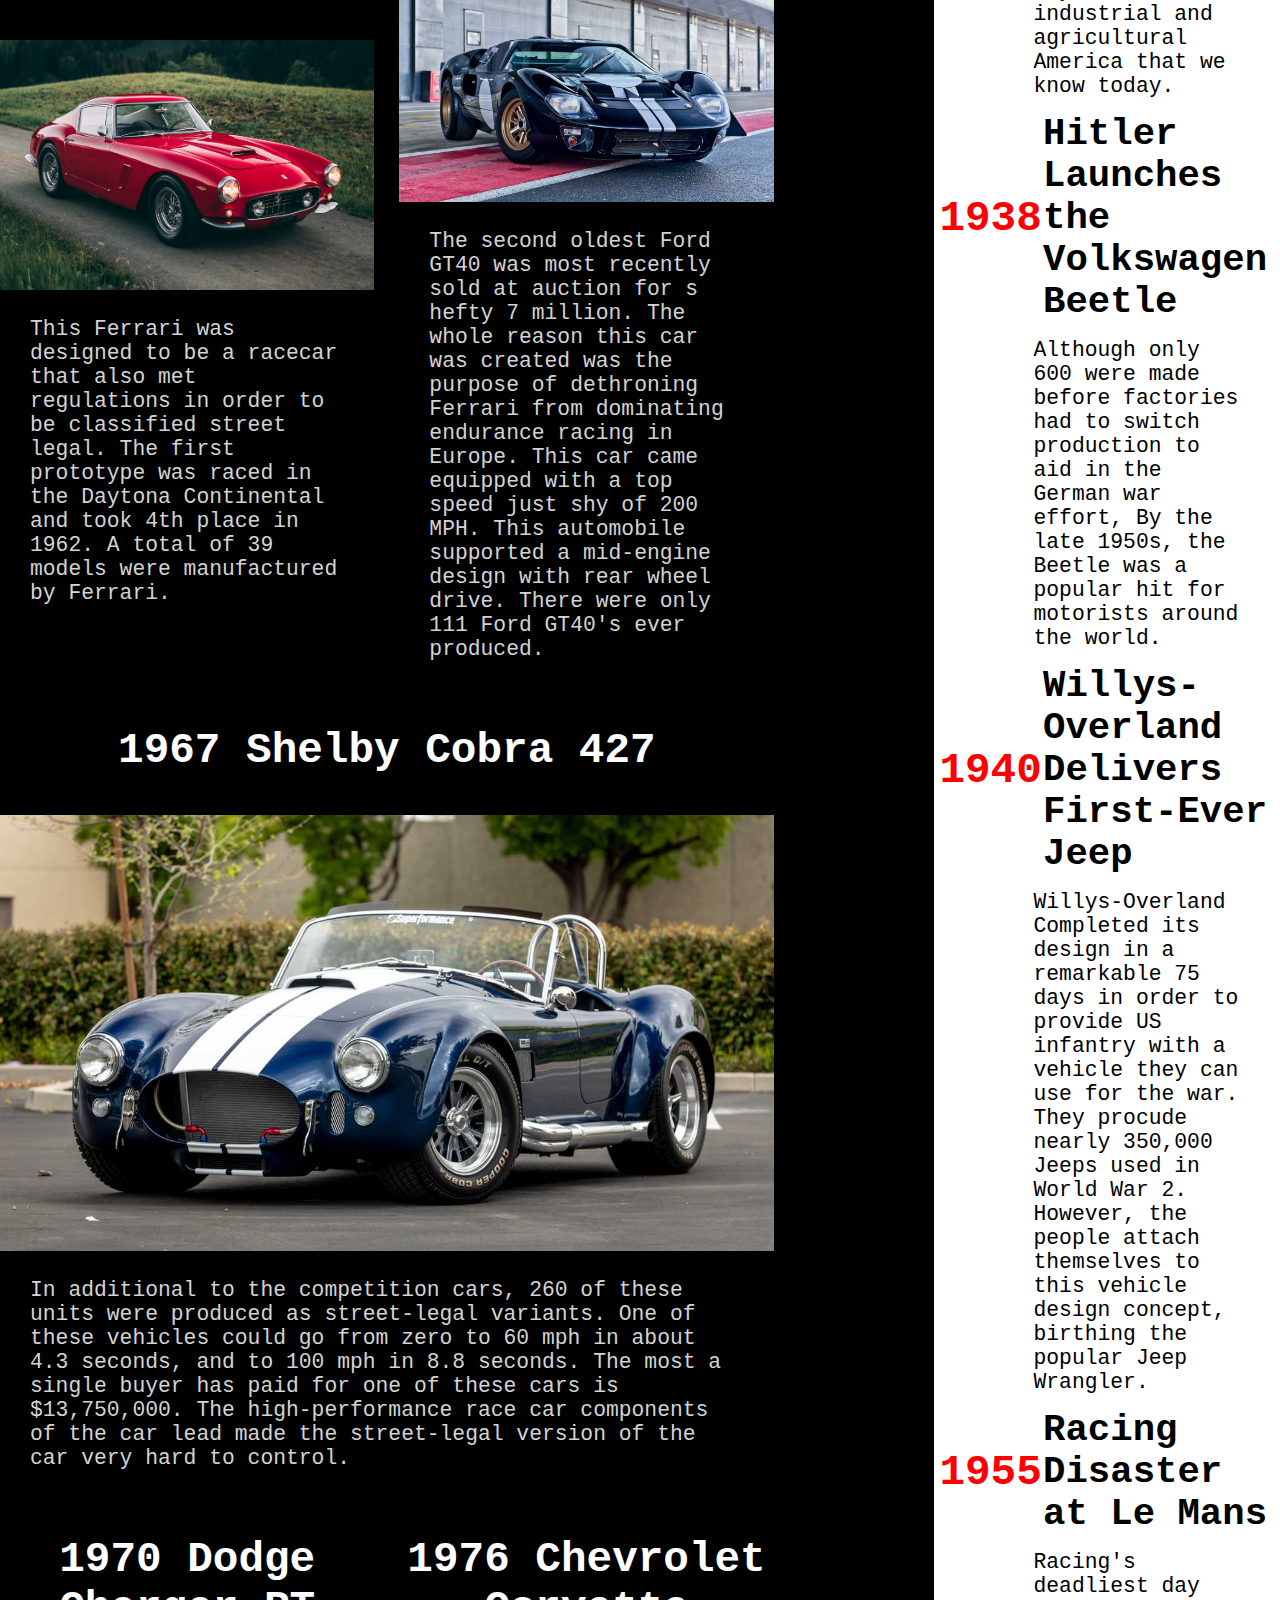
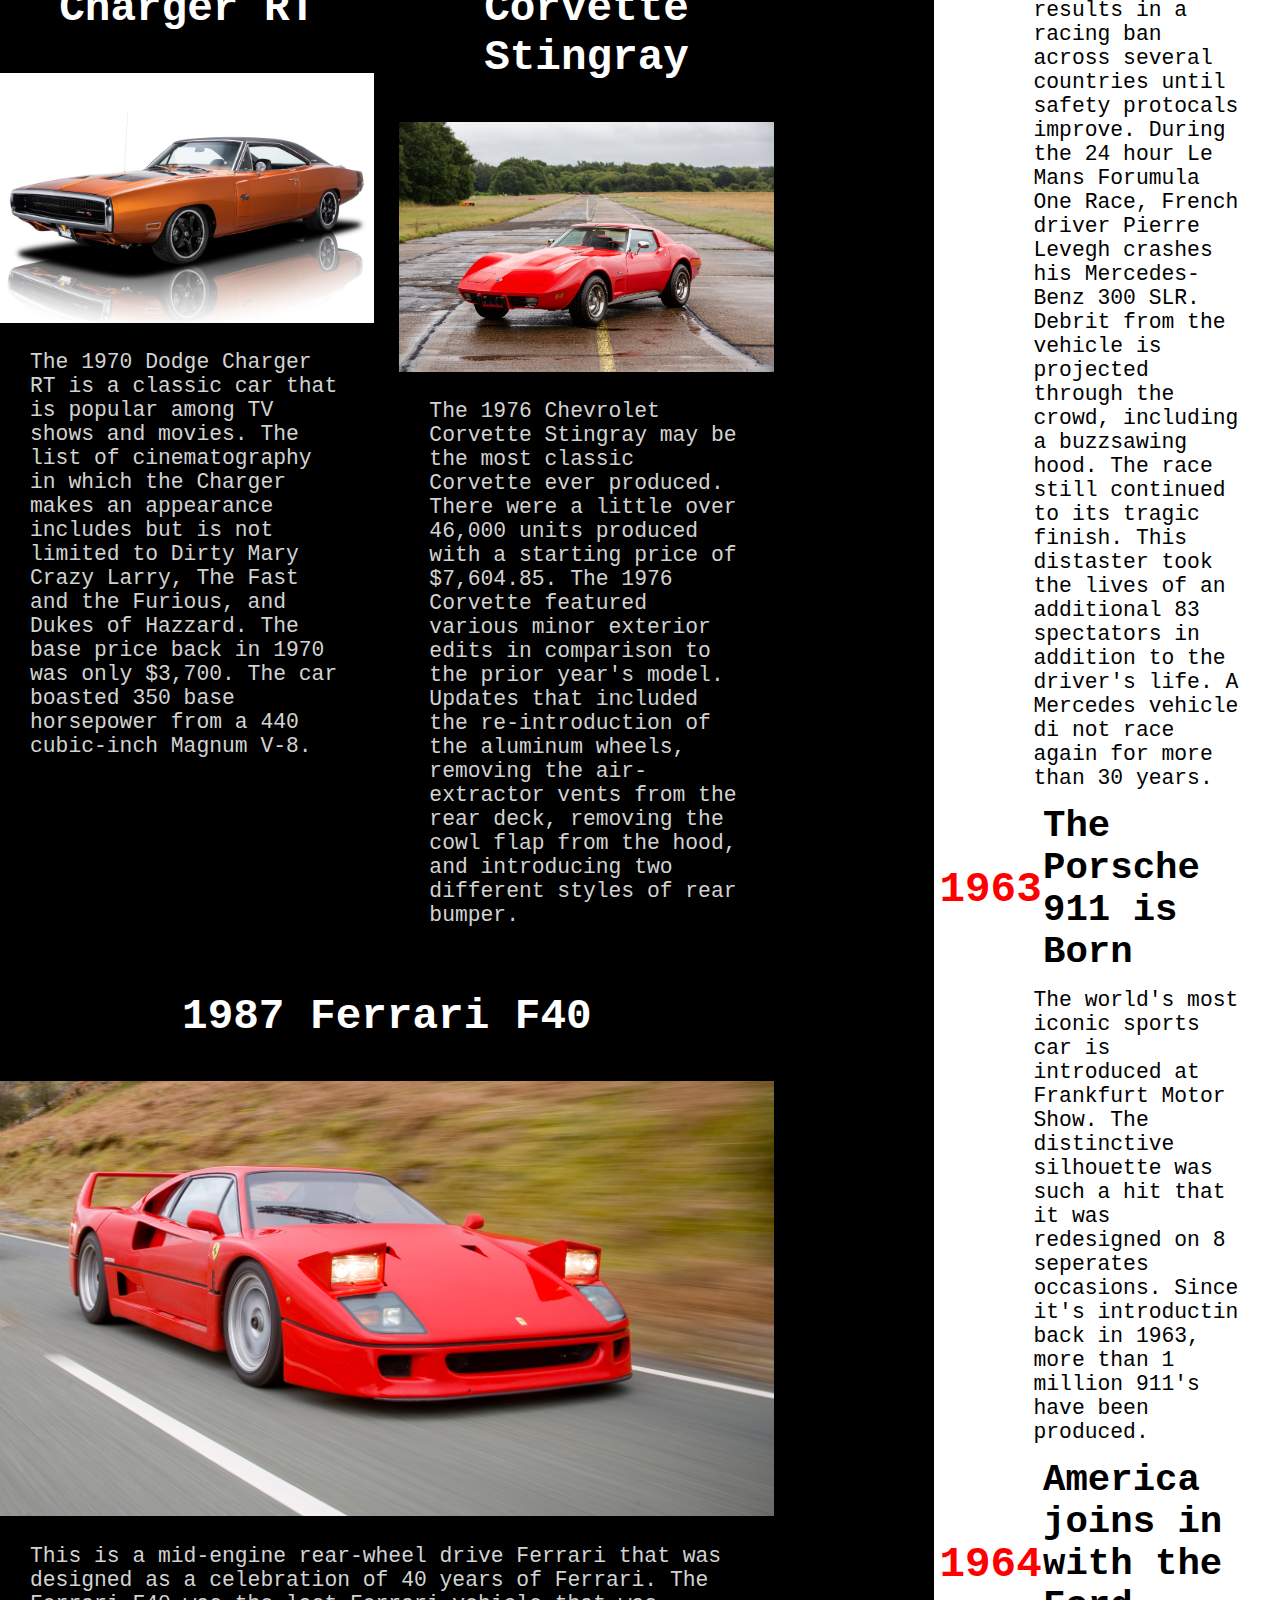
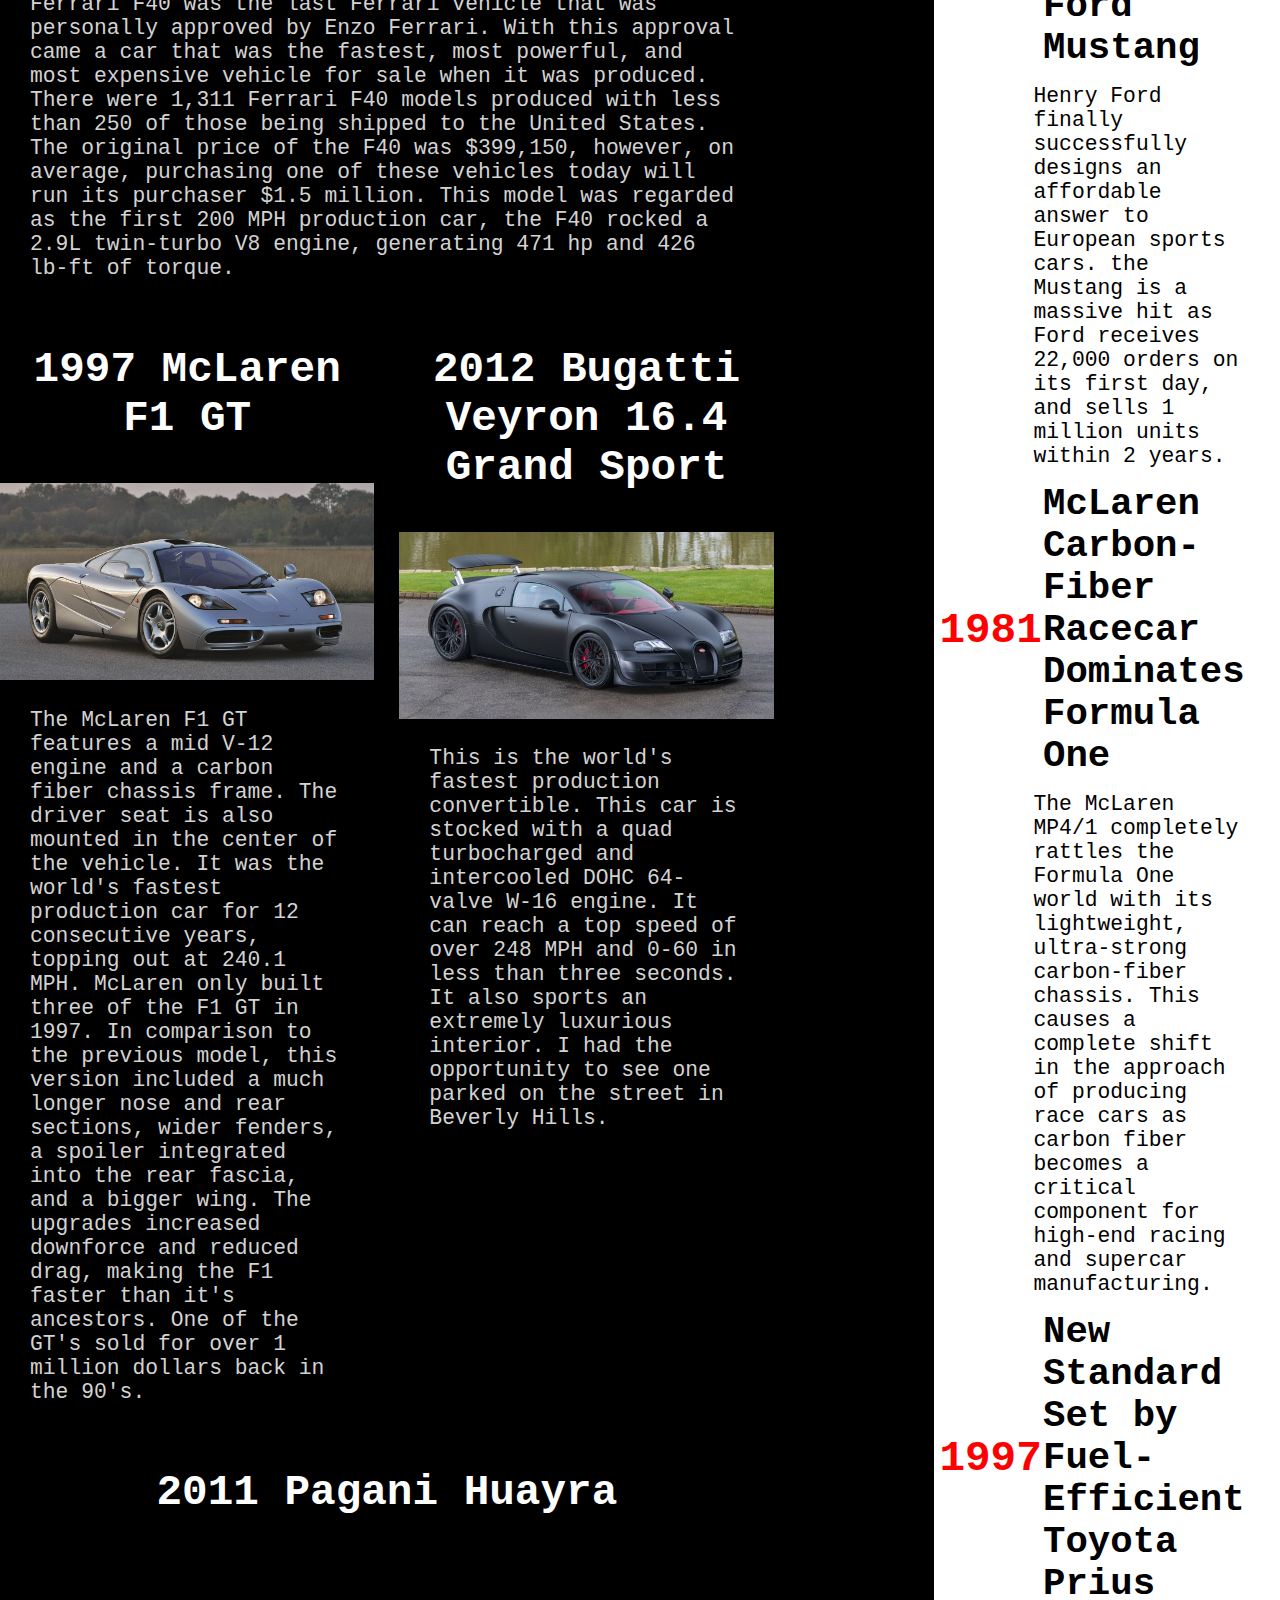
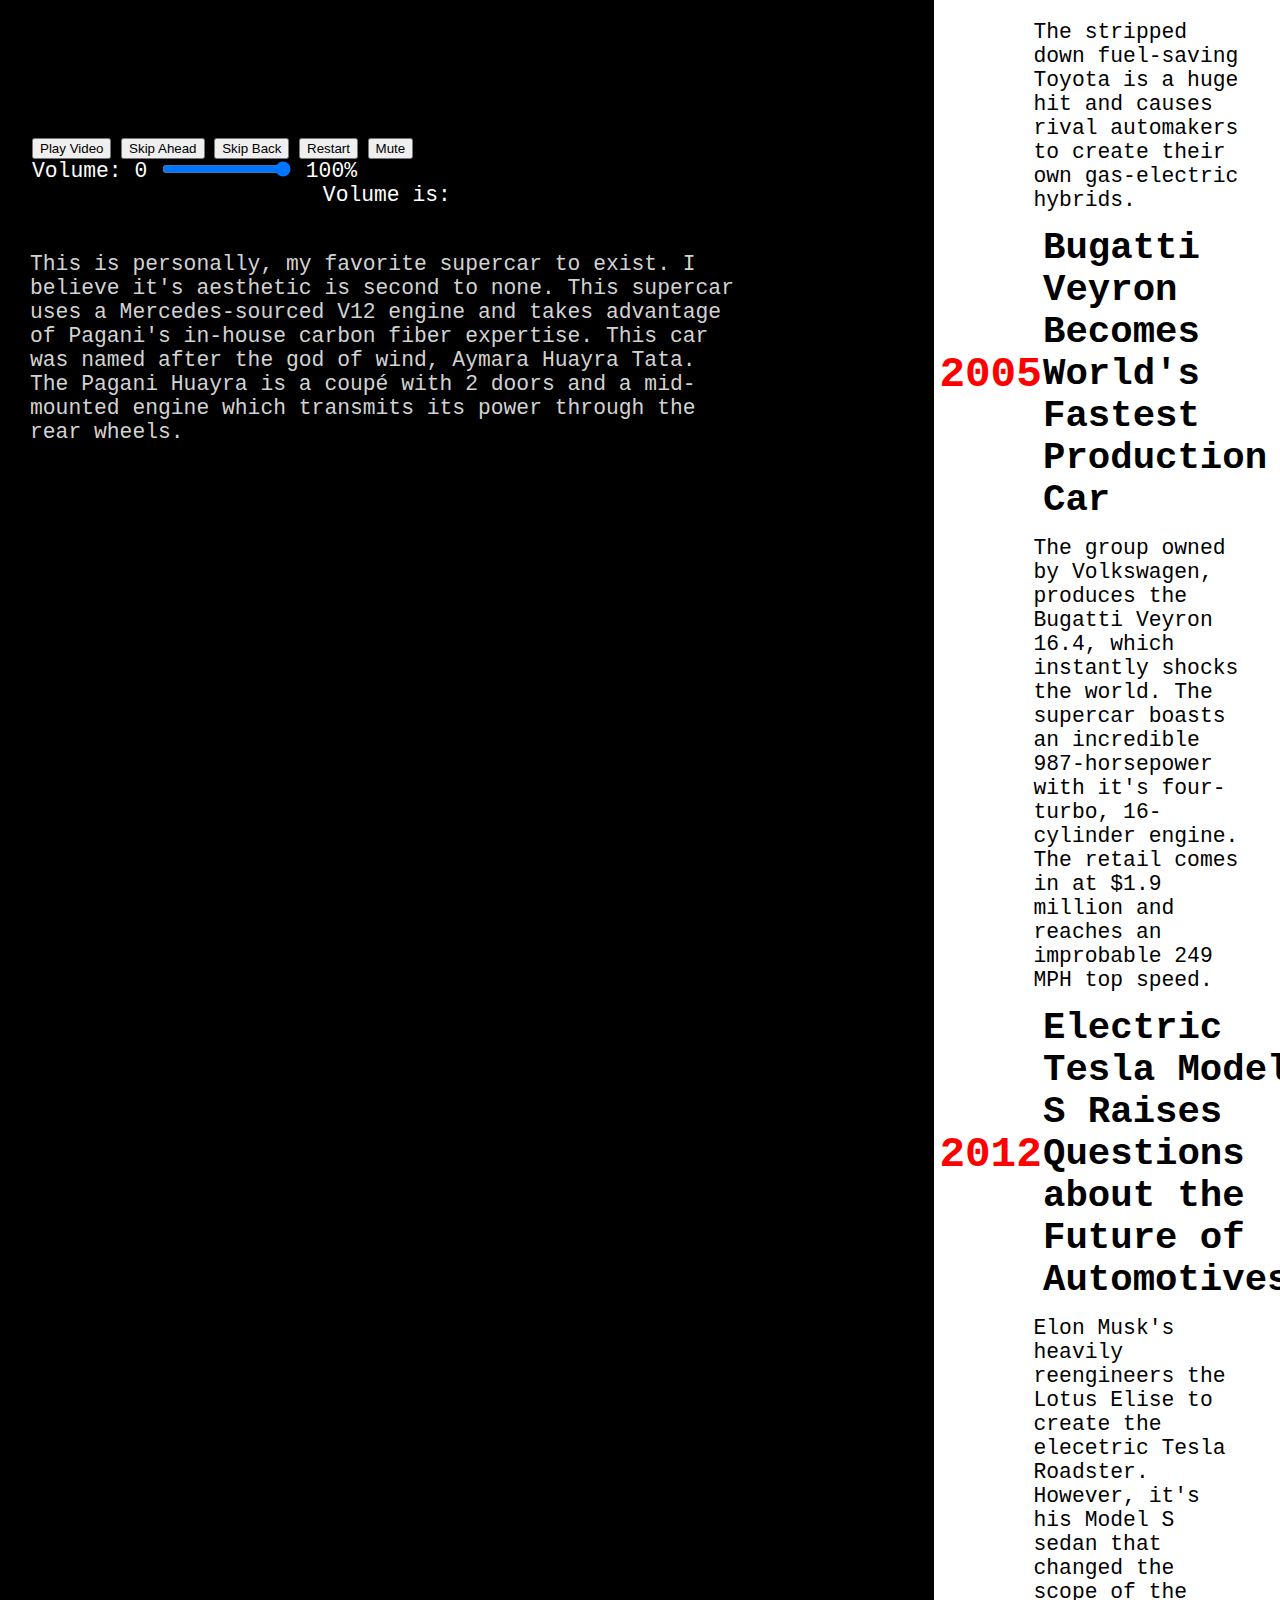
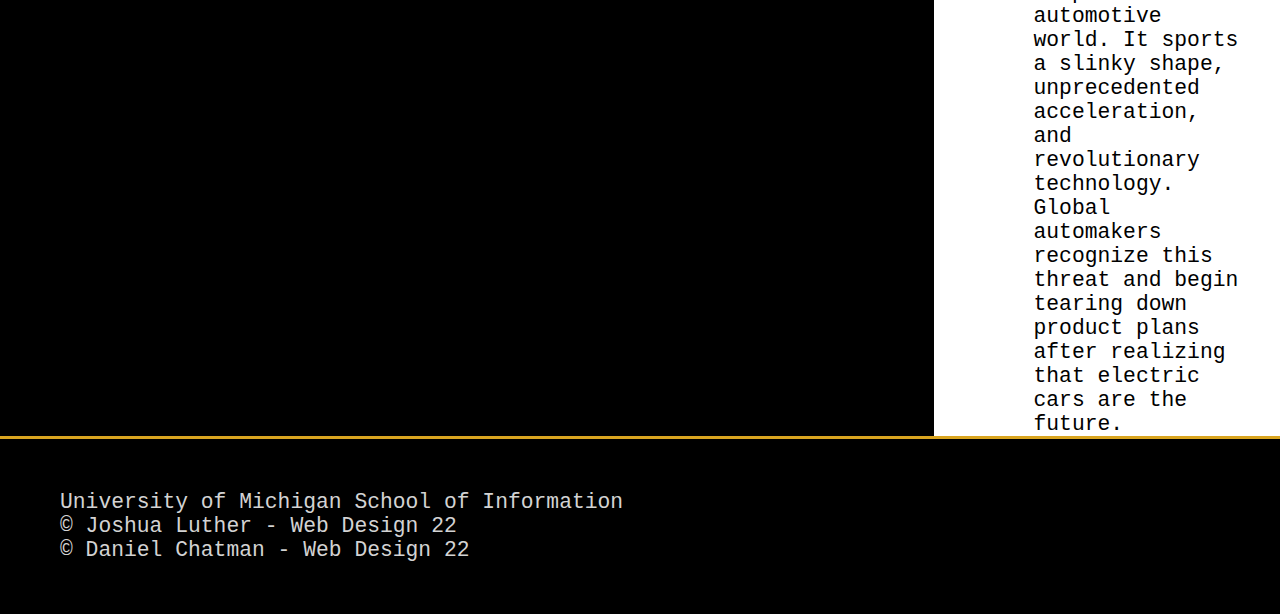
==== commit cae91478: "Add files via upload" ====
--- a/index.html
+++ b/index.html
@@ -36,7 +36,7 @@
 
             <div class = "history">
 
-                <h1> History of Automotives </h1>
+                <h1 id="history_Auto"> History of Automotives </h1>
 
                 <h2> 1886  </h2>
                 <h3> The automobile is Invented by Carl Benz </h3>
--- a/css/starter.css
+++ b/css/starter.css
@@ -22,7 +22,7 @@
   padding: 0;
   font-size: 16pt;
   background-color: black;
-
+  font-family: 'Courier New', Courier, Arial, 'Times New Roman', Times, serif;
 }
 
 header{
@@ -67,6 +67,7 @@
 
 a.skip{
   background: white;
+  color: black;
   left: 0;
   padding: 6px;
   position: absolute;
--- a/css/style_index.css
+++ b/css/style_index.css
@@ -375,3 +375,7 @@
 }
 
 }
+
+#history_Auto {
+    color: black;
+}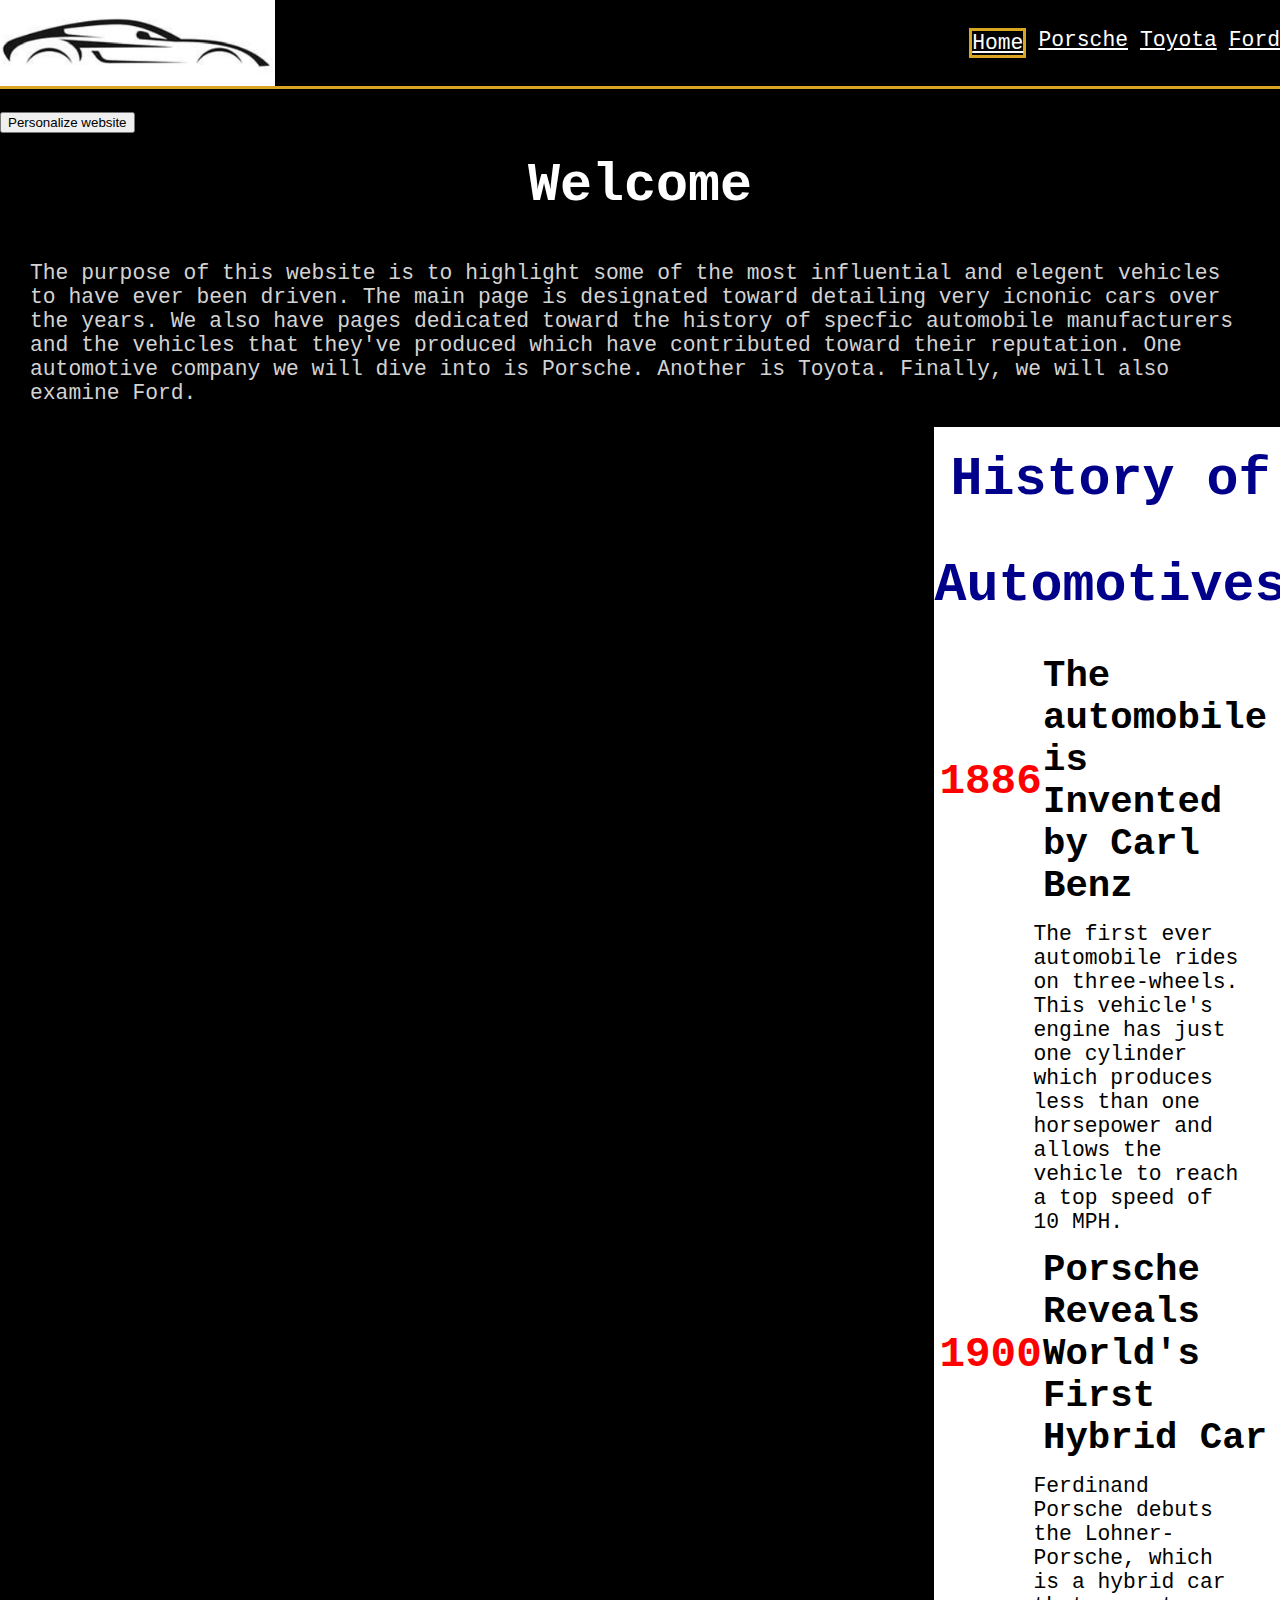
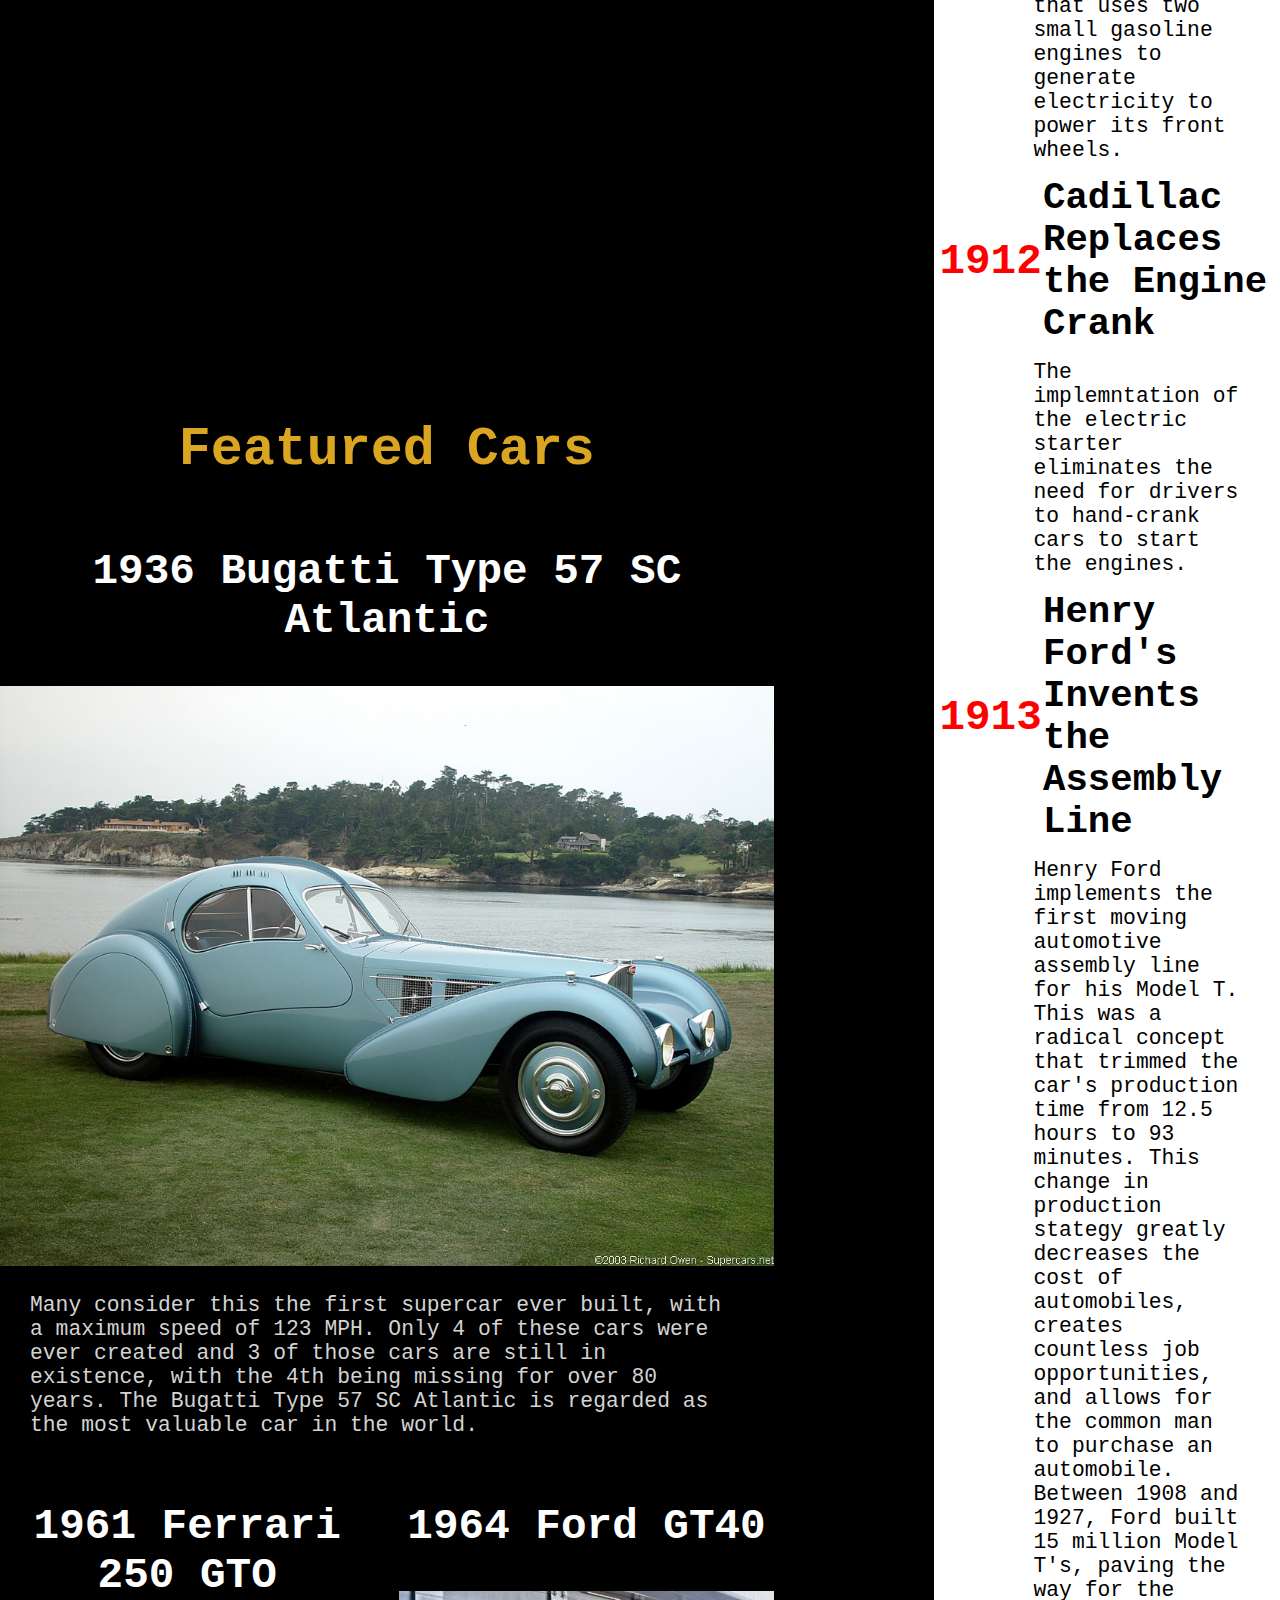
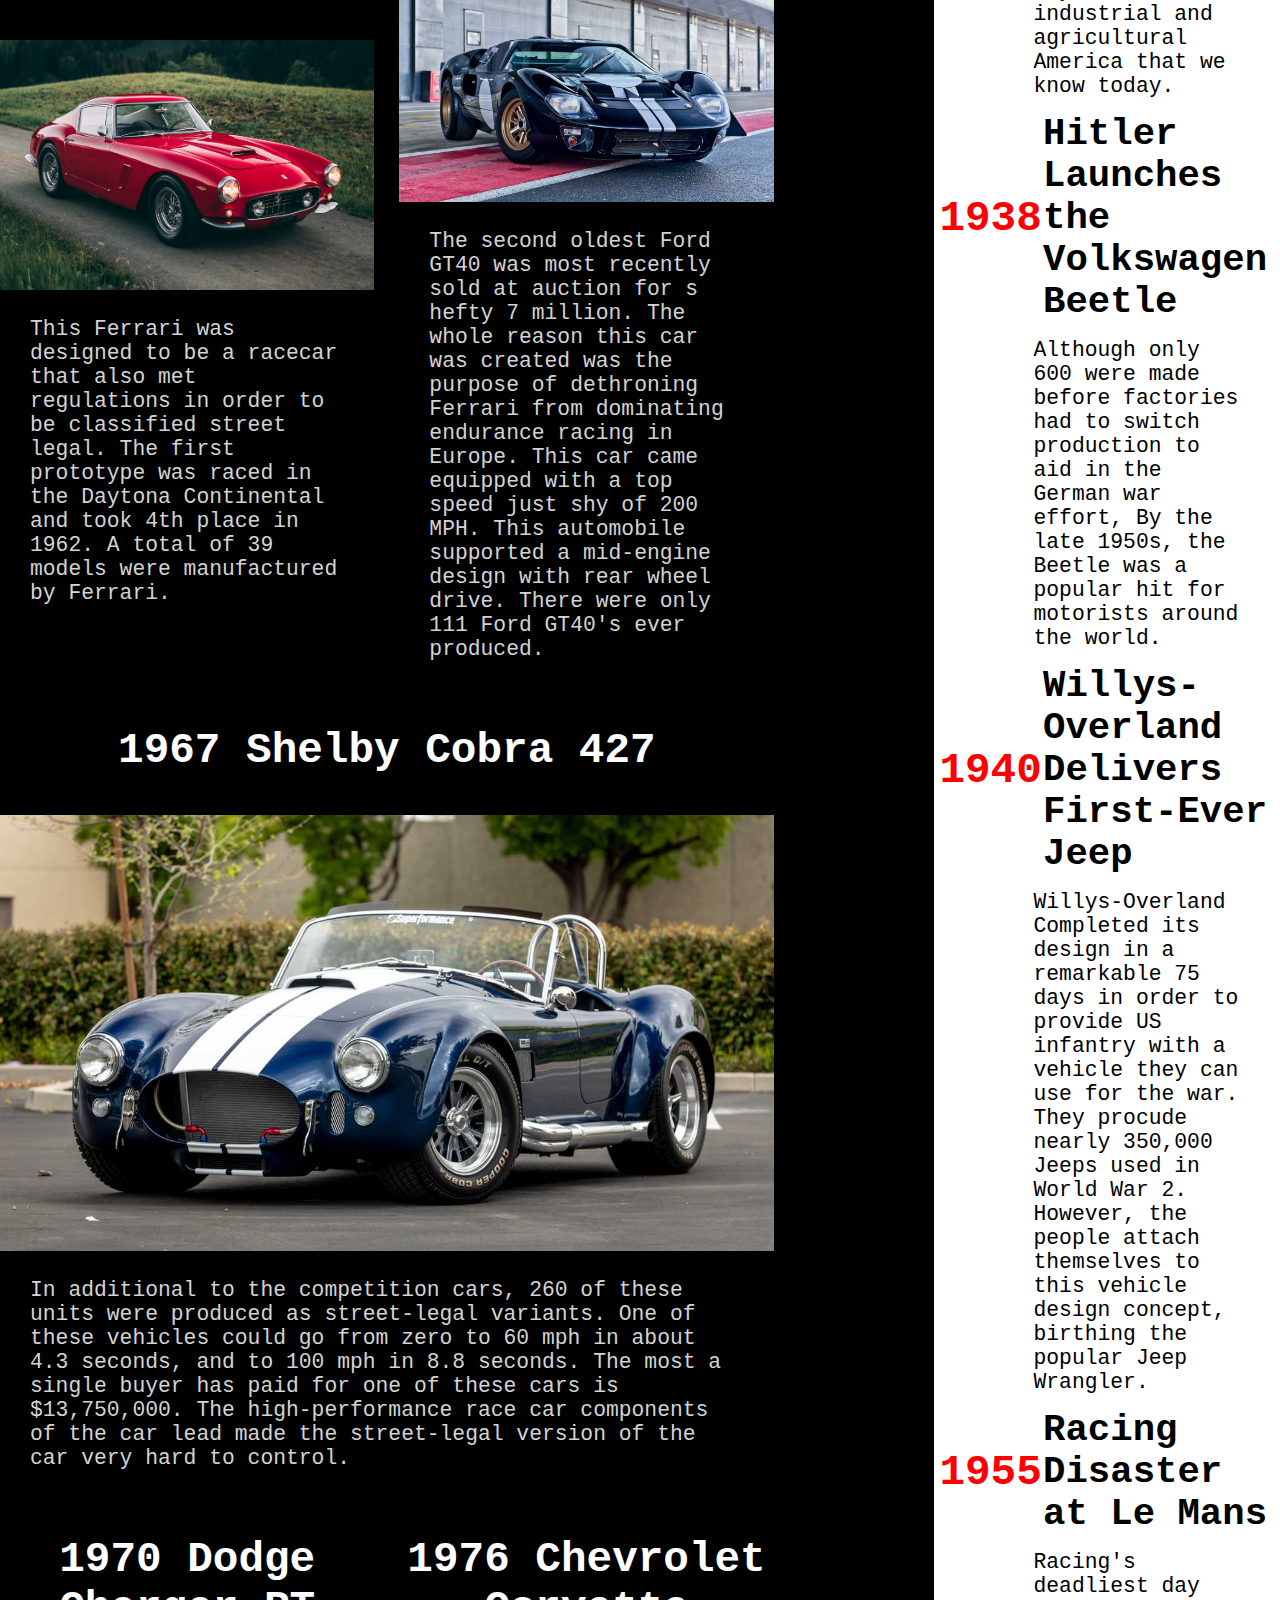
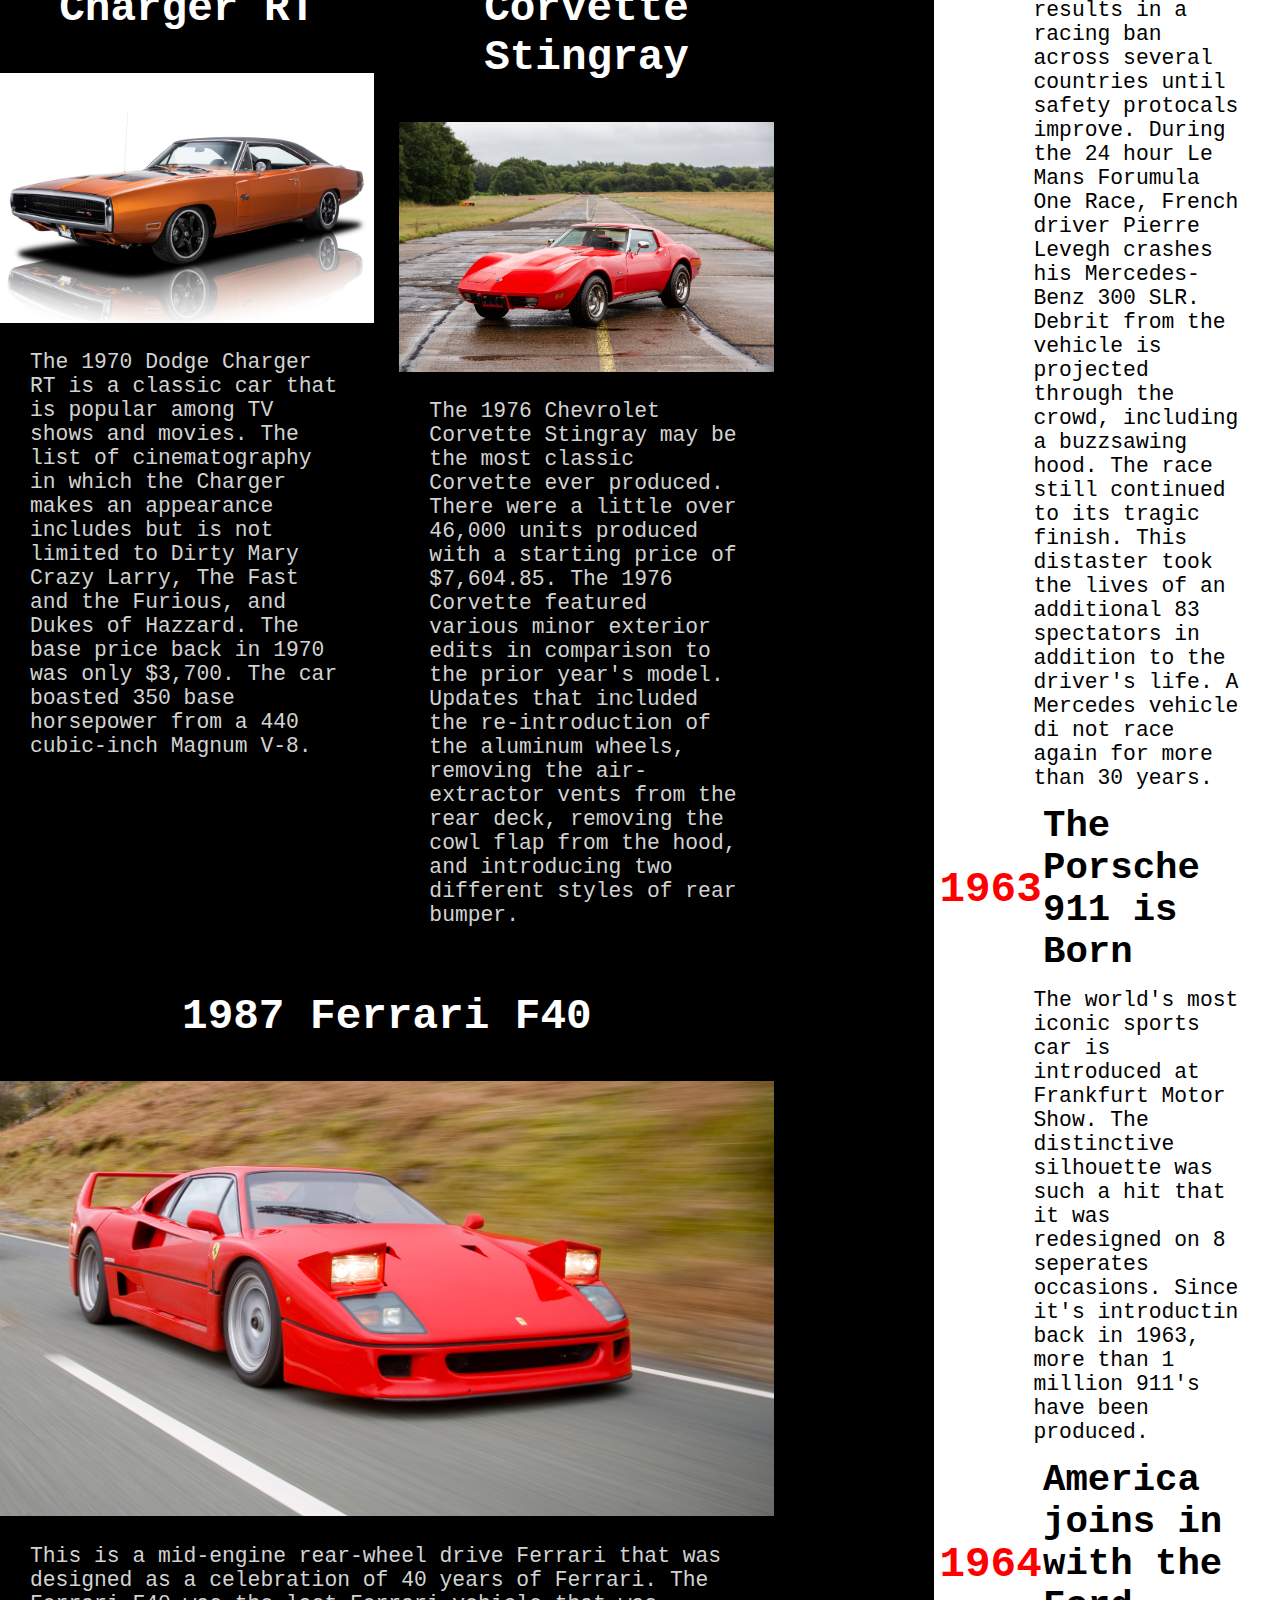
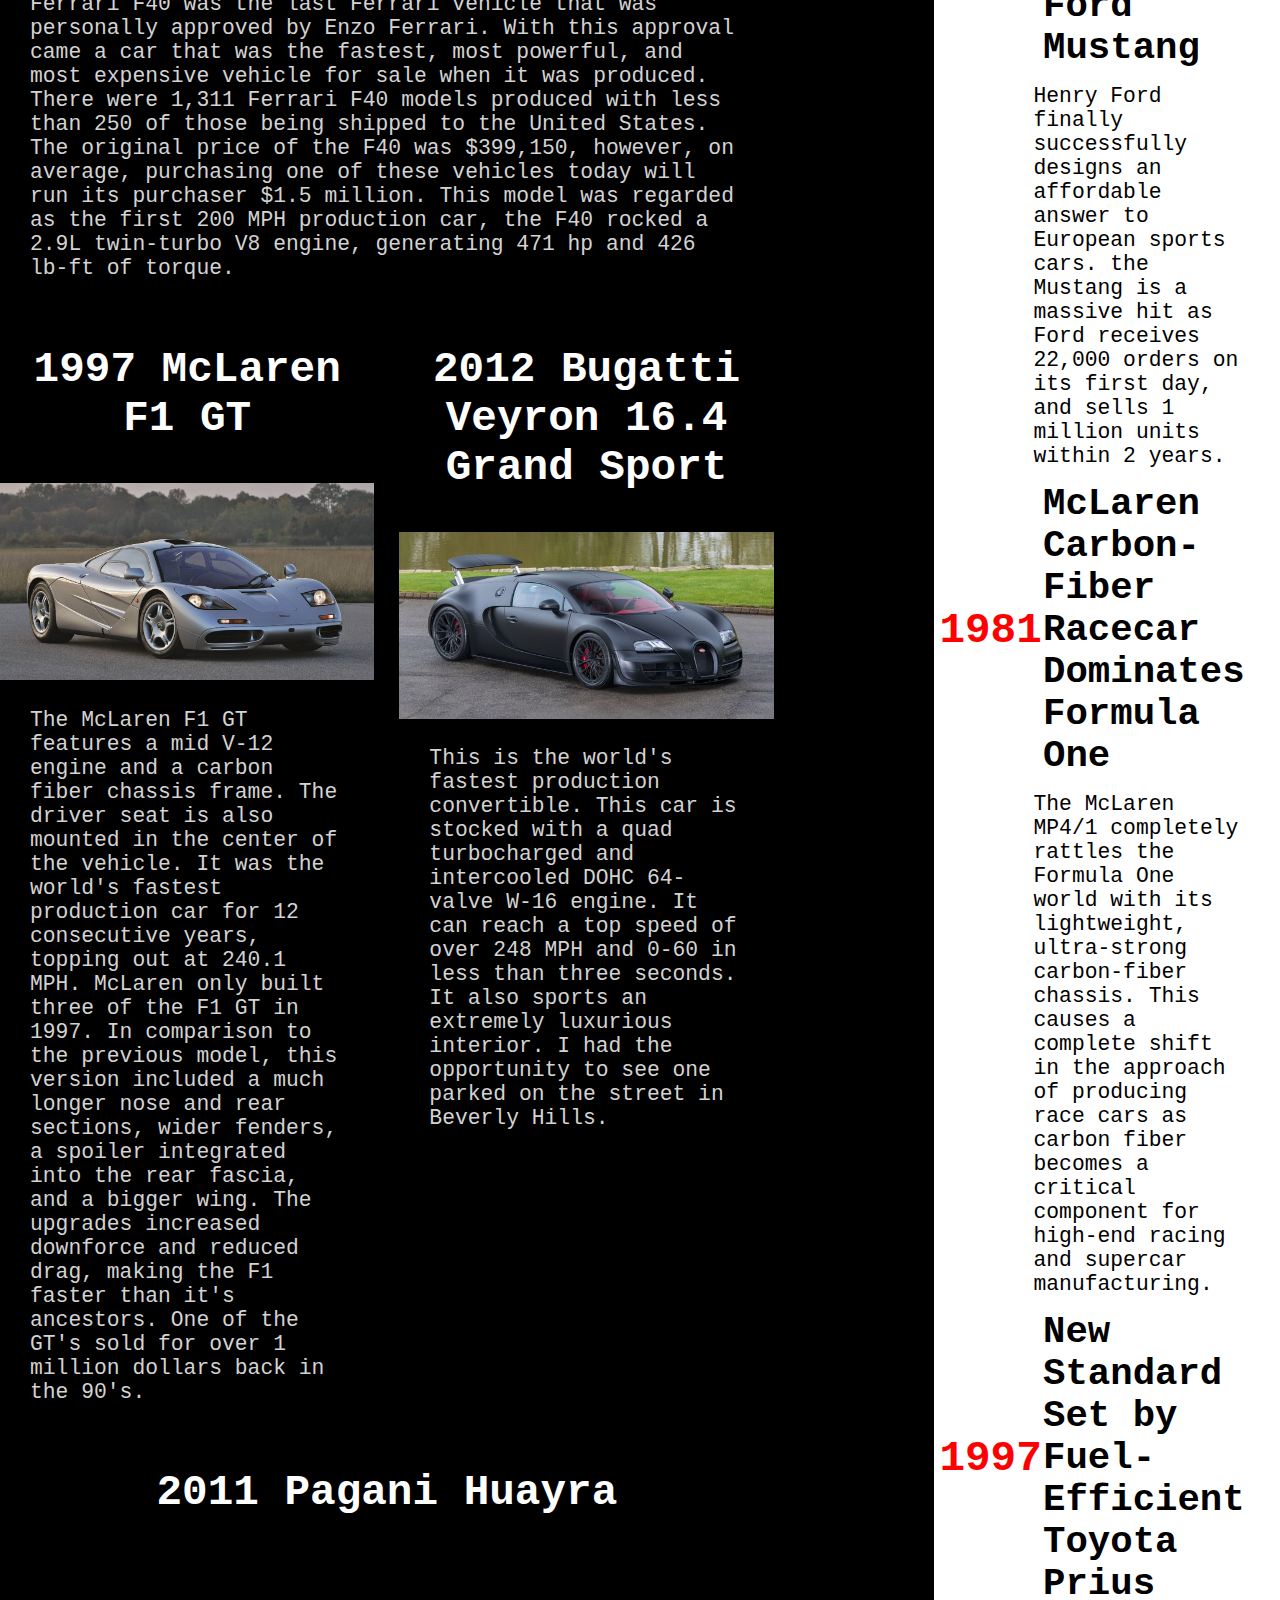
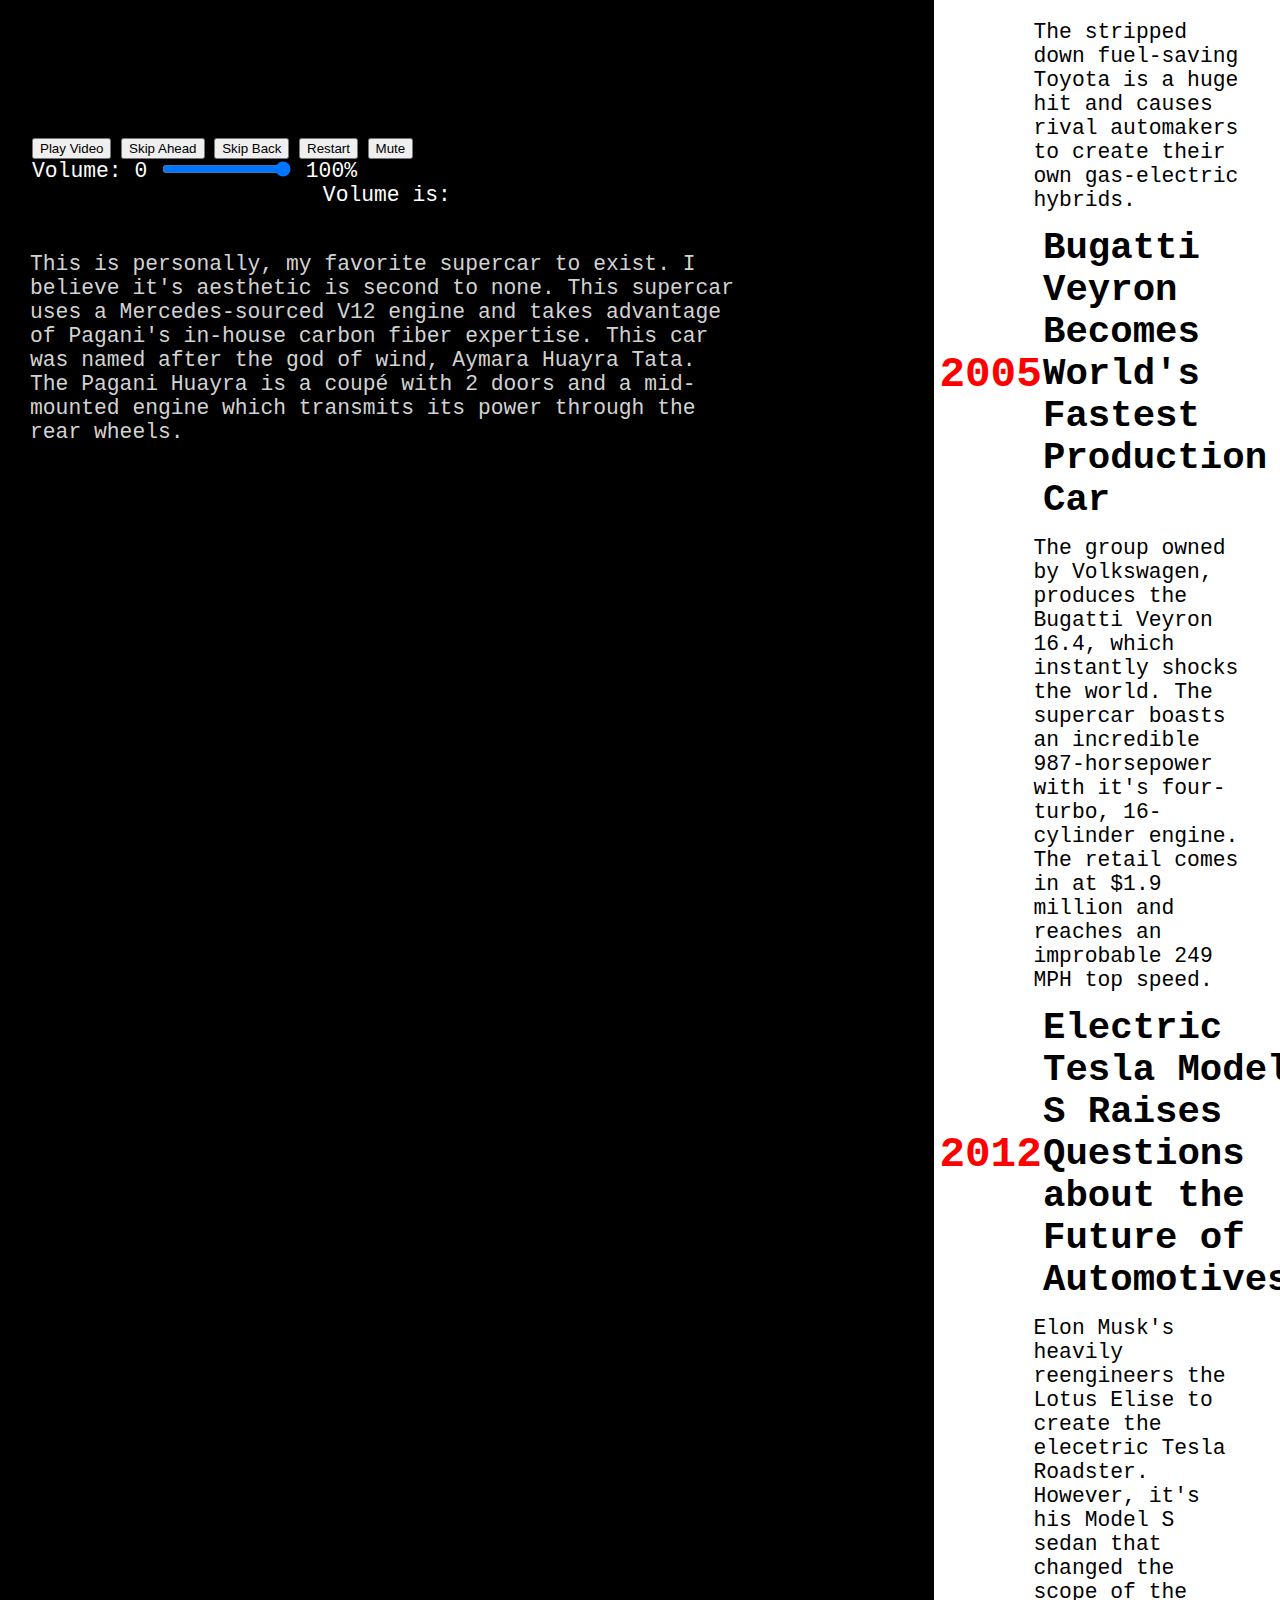
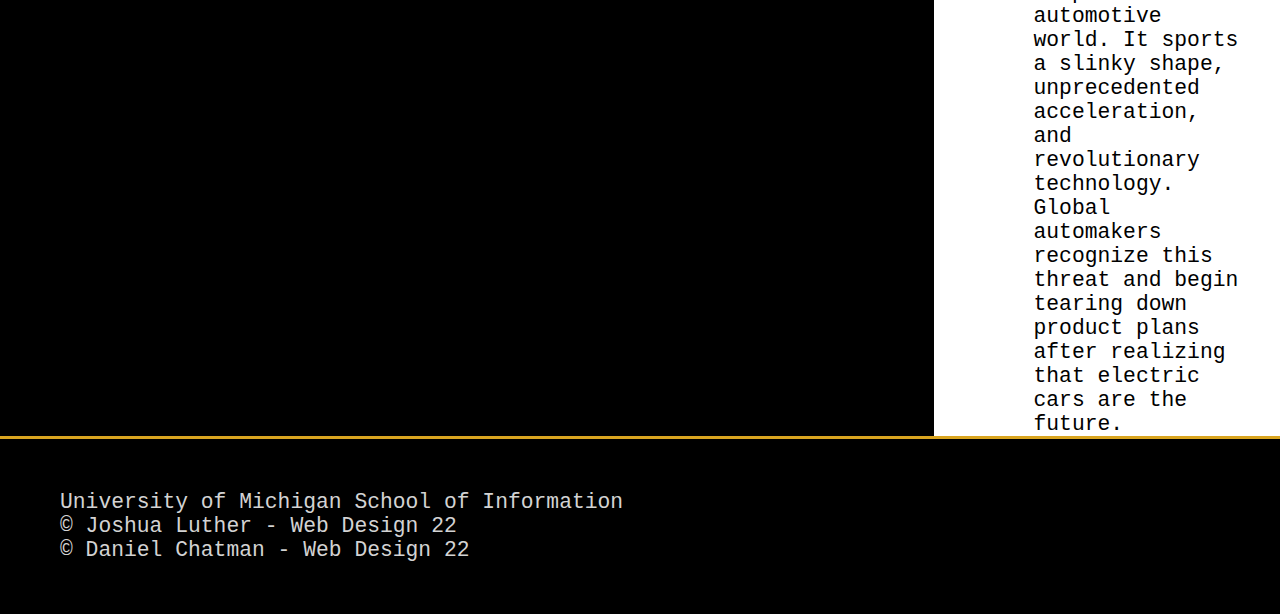
==== commit 8d6c3a98: "Update index.html" ====
--- a/index.html
+++ b/index.html
@@ -58,7 +58,7 @@
                 <p> Henry Ford implements the first moving automotive assembly line for his Model T. This was a radical concept that trimmed the car's production time from 12.5 hours to 93 minutes. 
                     This change in production stategy greatly decreases the cost of automobiles, creates countless job opportunities,
                     and allows for the common man to purchase an automobile. Between 1908 and 1927, Ford built 15 million Model T's, paving the way for the industrial and agricultural America that we know today. </p> 
-                    <img src="images/history/model_t.jpg" alt="A picture of the Model T created by Henry Ford">
+                    <img src="images/history/model_T.jpg" alt="A picture of the Model T created by Henry Ford">
 
                 <h2> 1938</h2>
                 <h3> Hitler Launches the Volkswagen Beetle </h3>
@@ -234,7 +234,7 @@
                         
                 
                         <label for="slider">Volume</label>: 0 <input type="range" id="slider" min="0" max="100" value="100" step="10"> 100%<br>
-                        <div id = "volume">Volume is: <span id = "volume"> </span><br><br></div>
+                        <div id = "volume">Volume is: <span id = "volume2"> </span><br><br></div>
                 
                         <script src='js/video.js'></script>
                 
--- a/css/starter.css
+++ b/css/starter.css
@@ -23,11 +23,13 @@
   font-size: 16pt;
   background-color: black;
   font-family: 'Courier New', Courier, Arial, 'Times New Roman', Times, serif;
+
 }
 
 header{
+
   background-color: black;
-  /* color: white; */
+  color: white;
   border-bottom: 3px solid goldenrod;
   margin-bottom: 20px;
 
@@ -35,37 +37,49 @@
   flex-direction: column;
   align-items: center;
   flex-wrap: wrap;
+
 }
 
 h1{
+
   font-size: 2.5em;
   text-align: center;
   line-height: 2;
+
 }
 
 h2{
+
   font-size: 2em;
   text-align: center;
   padding: 5px;
+
 }
 
 h3{
+
   font-size: 1.75em;
   text-align: center;
   padding: 5px;
+
 }
 
 h4{
+
   font-size: 1.5em;
   text-align: center;
   padding: 5px;
+
 }
 
 p {
+
   padding: 0 30px;
+
 } 
 
 a.skip{
+
   background: white;
   color: black;
   left: 0;
@@ -75,20 +89,28 @@
   -webkit-transition: top 1s ease-out;
   transition: top 1s ease-out;
   z-index: 1;
+
 }
 
 a.skip:focus{
+
+  background: white;
   top:20px;
   color: black;
   text-decoration-style: solid;
+
 }
 
 *:focus{
+
   border: 2px solid black;
+
 }
 
 .nav_item a{
+
   padding: 10px;
+
 }
 
 a:link, a:visited{
@@ -98,18 +120,22 @@
 }
 
 .nav_item a:hover, a:focus{
+
   color: goldenrod;
   text-decoration: underline;
   -webkit-text-decoration-style: dotted;
           text-decoration-style: dotted;
+
 }
 
 footer{
+
   background-color: black;
   border-top: 3px solid goldenrod;
   color: white;
   padding: 30px;
   text-align: center;
+
 }
 
 
@@ -130,7 +156,6 @@
 }
 
 #logo{
-
  
   animation-name: logo;
   animation-duration: 5s;
--- a/css/style_index.css
+++ b/css/style_index.css
@@ -19,6 +19,12 @@
 nav #index{
 
     border: 3px solid goldenrod;
+
+}
+
+#main > h1{
+
+    color: white;
 
 }
 
@@ -182,6 +188,7 @@
     
         grid-column: 1/3;
         text-align: center;
+        color: goldenrod;
     
     }
     
@@ -310,6 +317,7 @@
         display: block;
         grid-column: 1/5;
         text-align: center;
+        color: darkblue;
 
     }
 
@@ -375,7 +383,3 @@
 }
 
 }
-
-#history_Auto {
-    color: black;
-}